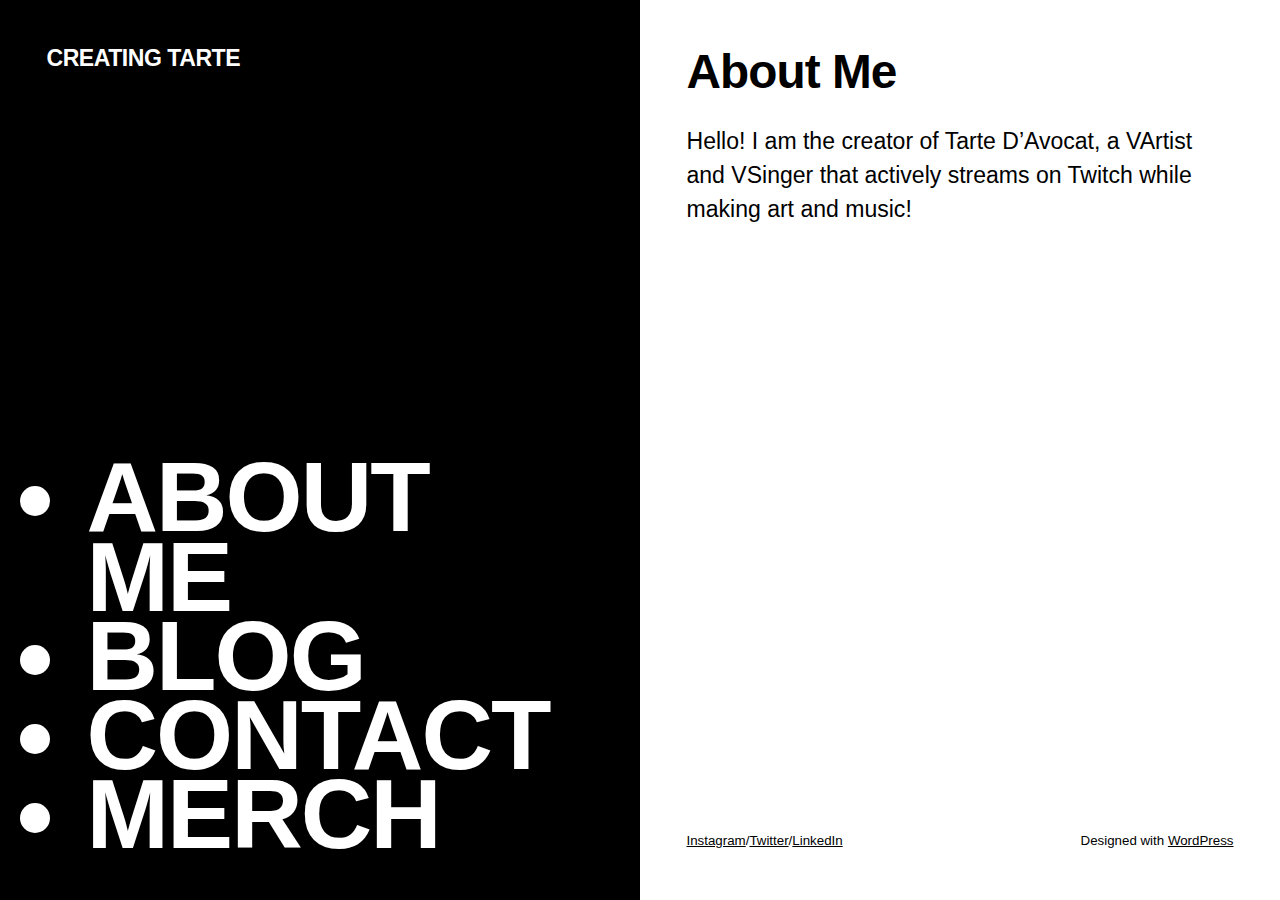
==== index.html @ 030143cc "deploy: 5aaeb8141c767bcedb945105e27dce4a7873a1f0" ====
<!DOCTYPE html><html lang="en-US"><head>
	<meta charset="UTF-8">
	<meta name="viewport" content="width=device-width, initial-scale=1">
<meta name="robots" content="max-image-preview:large">
<title>Creating Tarte – Exploring the Development Process of Vtubers</title>
<link rel="dns-prefetch" href="//localhost">
<link rel="alternate" type="application/rss+xml" title="Creating Tarte » Feed" href="/assignment4/feed/">
<link rel="alternate" type="application/rss+xml" title="Creating Tarte » Comments Feed" href="/assignment4/comments/feed/">
<!-- Global site tag (gtag.js) - Google Analytics -->
<script async="" src="https://www.googletagmanager.com/gtag/js?id=G-QCZ3JDFET7"></script>
<script>
var tinyGtagJsOptions = {"ga4":"G-QCZ3JDFET7"};
window.dataLayer || (dataLayer = []);
function gtag(){dataLayer.push(arguments);}
gtag('js', new Date());
gtag('config', "G-QCZ3JDFET7");
</script>
<script>
window._wpemojiSettings = {"baseUrl":"https:\/\/s.w.org\/images\/core\/emoji\/14.0.0\/72x72\/","ext":".png","svgUrl":"https:\/\/s.w.org\/images\/core\/emoji\/14.0.0\/svg\/","svgExt":".svg","source":{"concatemoji":"/assignment4/wp-includes\/js\/wp-emoji-release.min.js?ver=6.4.3"}};
/*! This file is auto-generated */
!function(i,n){var o,s,e;function c(e){try{var t={supportTests:e,timestamp:(new Date).valueOf()};sessionStorage.setItem(o,JSON.stringify(t))}catch(e){}}function p(e,t,n){e.clearRect(0,0,e.canvas.width,e.canvas.height),e.fillText(t,0,0);var t=new Uint32Array(e.getImageData(0,0,e.canvas.width,e.canvas.height).data),r=(e.clearRect(0,0,e.canvas.width,e.canvas.height),e.fillText(n,0,0),new Uint32Array(e.getImageData(0,0,e.canvas.width,e.canvas.height).data));return t.every(function(e,t){return e===r[t]})}function u(e,t,n){switch(t){case"flag":return n(e,"\ud83c\udff3\ufe0f\u200d\u26a7\ufe0f","\ud83c\udff3\ufe0f\u200b\u26a7\ufe0f")?!1:!n(e,"\ud83c\uddfa\ud83c\uddf3","\ud83c\uddfa\u200b\ud83c\uddf3")&&!n(e,"\ud83c\udff4\udb40\udc67\udb40\udc62\udb40\udc65\udb40\udc6e\udb40\udc67\udb40\udc7f","\ud83c\udff4\u200b\udb40\udc67\u200b\udb40\udc62\u200b\udb40\udc65\u200b\udb40\udc6e\u200b\udb40\udc67\u200b\udb40\udc7f");case"emoji":return!n(e,"\ud83e\udef1\ud83c\udffb\u200d\ud83e\udef2\ud83c\udfff","\ud83e\udef1\ud83c\udffb\u200b\ud83e\udef2\ud83c\udfff")}return!1}function f(e,t,n){var r="undefined"!=typeof WorkerGlobalScope&&self instanceof WorkerGlobalScope?new OffscreenCanvas(300,150):i.createElement("canvas"),a=r.getContext("2d",{willReadFrequently:!0}),o=(a.textBaseline="top",a.font="600 32px Arial",{});return e.forEach(function(e){o[e]=t(a,e,n)}),o}function t(e){var t=i.createElement("script");t.src=e,t.defer=!0,i.head.appendChild(t)}"undefined"!=typeof Promise&&(o="wpEmojiSettingsSupports",s=["flag","emoji"],n.supports={everything:!0,everythingExceptFlag:!0},e=new Promise(function(e){i.addEventListener("DOMContentLoaded",e,{once:!0})}),new Promise(function(t){var n=function(){try{var e=JSON.parse(sessionStorage.getItem(o));if("object"==typeof e&&"number"==typeof e.timestamp&&(new Date).valueOf()<e.timestamp+604800&&"object"==typeof e.supportTests)return e.supportTests}catch(e){}return null}();if(!n){if("undefined"!=typeof Worker&&"undefined"!=typeof OffscreenCanvas&&"undefined"!=typeof URL&&URL.createObjectURL&&"undefined"!=typeof Blob)try{var e="postMessage("+f.toString()+"("+[JSON.stringify(s),u.toString(),p.toString()].join(",")+"));",r=new Blob([e],{type:"text/javascript"}),a=new Worker(URL.createObjectURL(r),{name:"wpTestEmojiSupports"});return void(a.onmessage=function(e){c(n=e.data),a.terminate(),t(n)})}catch(e){}c(n=f(s,u,p))}t(n)}).then(function(e){for(var t in e)n.supports[t]=e[t],n.supports.everything=n.supports.everything&&n.supports[t],"flag"!==t&&(n.supports.everythingExceptFlag=n.supports.everythingExceptFlag&&n.supports[t]);n.supports.everythingExceptFlag=n.supports.everythingExceptFlag&&!n.supports.flag,n.DOMReady=!1,n.readyCallback=function(){n.DOMReady=!0}}).then(function(){return e}).then(function(){var e;n.supports.everything||(n.readyCallback(),(e=n.source||{}).concatemoji?t(e.concatemoji):e.wpemoji&&e.twemoji&&(t(e.twemoji),t(e.wpemoji)))}))}((window,document),window._wpemojiSettings);
</script>
<style id="wp-block-site-title-inline-css">
.wp-block-site-title a{color:inherit}
.wp-block-site-title{color: var(--wp--preset--color--base);font-size: var(--wp--preset--font-size--medium);font-weight: 700;text-transform: uppercase;}
.wp-block-site-title a:where(:not(.wp-element-button)){color: var(--wp--preset--color--base);text-decoration: none;}
.wp-block-site-title a:where(:not(.wp-element-button)):hover{text-decoration: none;}
</style>
<style id="wp-block-page-list-inline-css">
.wp-block-navigation .wp-block-page-list{align-items:var(--navigation-layout-align,initial);background-color:inherit;display:flex;flex-direction:var(--navigation-layout-direction,initial);flex-wrap:var(--navigation-layout-wrap,wrap);justify-content:var(--navigation-layout-justify,initial)}.wp-block-navigation .wp-block-navigation-item{background-color:inherit}
.wp-block-page-list a:where(:not(.wp-element-button)){text-decoration: none;}
.wp-block-page-list a:where(:not(.wp-element-button)):hover{text-decoration: underline;}
</style>
<link rel="stylesheet" id="wp-block-navigation-css" href="/assignment4/wp-includes/blocks/navigation/style.min.css?ver=6.4.3" media="all">
<style id="wp-block-navigation-inline-css">
.wp-block-navigation{color: var(--wp--preset--color--base);font-size: var(--wp--preset--font-size--huge);font-weight: 700;letter-spacing: -0.02em;line-height: 0.8;text-decoration: none;text-transform: uppercase;}.wp-block-navigation-is-layout-flow > :first-child:first-child{margin-block-start: 0;}.wp-block-navigation-is-layout-flow > :last-child:last-child{margin-block-end: 0;}.wp-block-navigation-is-layout-flow > *{margin-block-start: 0px;margin-block-end: 0;}.wp-block-navigation-is-layout-constrained > :first-child:first-child{margin-block-start: 0;}.wp-block-navigation-is-layout-constrained > :last-child:last-child{margin-block-end: 0;}.wp-block-navigation-is-layout-constrained > *{margin-block-start: 0px;margin-block-end: 0;}.wp-block-navigation-is-layout-flex{gap: 0px;}.wp-block-navigation-is-layout-grid{gap: 0px;}
.wp-block-navigation a:where(:not(.wp-element-button)){color: var(--wp--preset--color--base);text-decoration: none;}
.wp-block-navigation a:where(:not(.wp-element-button)):hover{color: var(--wp--preset--color--base);}
</style>
<style id="wp-block-group-inline-css">
.wp-block-group{box-sizing:border-box}
</style>
<style id="wp-block-post-featured-image-inline-css">
.wp-block-post-featured-image{margin-left:0;margin-right:0}.wp-block-post-featured-image a{display:block;height:100%}.wp-block-post-featured-image img{box-sizing:border-box;height:auto;max-width:100%;vertical-align:bottom;width:100%}.wp-block-post-featured-image.alignfull img,.wp-block-post-featured-image.alignwide img{width:100%}.wp-block-post-featured-image .wp-block-post-featured-image__overlay.has-background-dim{background-color:#000;inset:0;position:absolute}.wp-block-post-featured-image{position:relative}.wp-block-post-featured-image .wp-block-post-featured-image__overlay.has-background-gradient{background-color:transparent}.wp-block-post-featured-image .wp-block-post-featured-image__overlay.has-background-dim-0{opacity:0}.wp-block-post-featured-image .wp-block-post-featured-image__overlay.has-background-dim-10{opacity:.1}.wp-block-post-featured-image .wp-block-post-featured-image__overlay.has-background-dim-20{opacity:.2}.wp-block-post-featured-image .wp-block-post-featured-image__overlay.has-background-dim-30{opacity:.3}.wp-block-post-featured-image .wp-block-post-featured-image__overlay.has-background-dim-40{opacity:.4}.wp-block-post-featured-image .wp-block-post-featured-image__overlay.has-background-dim-50{opacity:.5}.wp-block-post-featured-image .wp-block-post-featured-image__overlay.has-background-dim-60{opacity:.6}.wp-block-post-featured-image .wp-block-post-featured-image__overlay.has-background-dim-70{opacity:.7}.wp-block-post-featured-image .wp-block-post-featured-image__overlay.has-background-dim-80{opacity:.8}.wp-block-post-featured-image .wp-block-post-featured-image__overlay.has-background-dim-90{opacity:.9}.wp-block-post-featured-image .wp-block-post-featured-image__overlay.has-background-dim-100{opacity:1}.wp-block-post-featured-image:where(.alignleft,.alignright){width:100%}
</style>
<style id="wp-block-post-title-inline-css">
.wp-block-post-title{box-sizing:border-box;word-break:break-word}.wp-block-post-title a{display:inline-block}
.wp-block-post-title{color: var(--wp--preset--color--contrast);font-size: var(--wp--preset--font-size--x-large);font-style: normal;font-weight: 700;}
.wp-block-post-title a:where(:not(.wp-element-button)){color: var(--wp--preset--color--contrast);text-decoration: none;}
.wp-block-post-title a:where(:not(.wp-element-button)):hover{text-decoration: underline;}
</style>
<style id="wp-block-paragraph-inline-css">
.is-small-text{font-size:.875em}.is-regular-text{font-size:1em}.is-large-text{font-size:2.25em}.is-larger-text{font-size:3em}.has-drop-cap:not(:focus):first-letter{float:left;font-size:8.4em;font-style:normal;font-weight:100;line-height:.68;margin:.05em .1em 0 0;text-transform:uppercase}body.rtl .has-drop-cap:not(:focus):first-letter{float:none;margin-left:.1em}p.has-drop-cap.has-background{overflow:hidden}p.has-background{padding:1.25em 2.375em}:where(p.has-text-color:not(.has-link-color)) a{color:inherit}p.has-text-align-left[style*="writing-mode:vertical-lr"],p.has-text-align-right[style*="writing-mode:vertical-rl"]{rotate:180deg}
p{line-height: calc(1em + 0.6875rem);}
</style>
<style id="wp-block-comments-inline-css">
.wp-block-post-comments{box-sizing:border-box}.wp-block-post-comments .alignleft{float:left}.wp-block-post-comments .alignright{float:right}.wp-block-post-comments .navigation:after{clear:both;content:"";display:table}.wp-block-post-comments .commentlist{clear:both;list-style:none;margin:0;padding:0}.wp-block-post-comments .commentlist .comment{min-height:2.25em;padding-left:3.25em}.wp-block-post-comments .commentlist .comment p{font-size:1em;line-height:1.8;margin:1em 0}.wp-block-post-comments .commentlist .children{list-style:none;margin:0;padding:0}.wp-block-post-comments .comment-author{line-height:1.5}.wp-block-post-comments .comment-author .avatar{border-radius:1.5em;display:block;float:left;height:2.5em;margin-right:.75em;margin-top:.5em;width:2.5em}.wp-block-post-comments .comment-author cite{font-style:normal}.wp-block-post-comments .comment-meta{font-size:.875em;line-height:1.5}.wp-block-post-comments .comment-meta b{font-weight:400}.wp-block-post-comments .comment-meta .comment-awaiting-moderation{display:block;margin-bottom:1em;margin-top:1em}.wp-block-post-comments .comment-body .commentmetadata{font-size:.875em}.wp-block-post-comments .comment-form-author label,.wp-block-post-comments .comment-form-comment label,.wp-block-post-comments .comment-form-email label,.wp-block-post-comments .comment-form-url label{display:block;margin-bottom:.25em}.wp-block-post-comments .comment-form input:not([type=submit]):not([type=checkbox]),.wp-block-post-comments .comment-form textarea{box-sizing:border-box;display:block;width:100%}.wp-block-post-comments .comment-form-cookies-consent{display:flex;gap:.25em}.wp-block-post-comments .comment-form-cookies-consent #wp-comment-cookies-consent{margin-top:.35em}.wp-block-post-comments .comment-reply-title{margin-bottom:0}.wp-block-post-comments .comment-reply-title :where(small){font-size:var(--wp--preset--font-size--medium,smaller);margin-left:.5em}.wp-block-post-comments .reply{font-size:.875em;margin-bottom:1.4em}.wp-block-post-comments input:not([type=submit]),.wp-block-post-comments textarea{border:1px solid #949494;font-family:inherit;font-size:1em}.wp-block-post-comments input:not([type=submit]):not([type=checkbox]),.wp-block-post-comments textarea{padding:calc(.667em + 2px)}:where(.wp-block-post-comments input[type=submit]){border:none}
</style>
<style id="wp-block-columns-inline-css">
.wp-block-columns{align-items:normal!important;box-sizing:border-box;display:flex;flex-wrap:wrap!important}@media (min-width:782px){.wp-block-columns{flex-wrap:nowrap!important}}.wp-block-columns.are-vertically-aligned-top{align-items:flex-start}.wp-block-columns.are-vertically-aligned-center{align-items:center}.wp-block-columns.are-vertically-aligned-bottom{align-items:flex-end}@media (max-width:781px){.wp-block-columns:not(.is-not-stacked-on-mobile)>.wp-block-column{flex-basis:100%!important}}@media (min-width:782px){.wp-block-columns:not(.is-not-stacked-on-mobile)>.wp-block-column{flex-basis:0;flex-grow:1}.wp-block-columns:not(.is-not-stacked-on-mobile)>.wp-block-column[style*=flex-basis]{flex-grow:0}}.wp-block-columns.is-not-stacked-on-mobile{flex-wrap:nowrap!important}.wp-block-columns.is-not-stacked-on-mobile>.wp-block-column{flex-basis:0;flex-grow:1}.wp-block-columns.is-not-stacked-on-mobile>.wp-block-column[style*=flex-basis]{flex-grow:0}:where(.wp-block-columns){margin-bottom:1.75em}:where(.wp-block-columns.has-background){padding:1.25em 2.375em}.wp-block-column{flex-grow:1;min-width:0;overflow-wrap:break-word;word-break:break-word}.wp-block-column.is-vertically-aligned-top{align-self:flex-start}.wp-block-column.is-vertically-aligned-center{align-self:center}.wp-block-column.is-vertically-aligned-bottom{align-self:flex-end}.wp-block-column.is-vertically-aligned-stretch{align-self:stretch}.wp-block-column.is-vertically-aligned-bottom,.wp-block-column.is-vertically-aligned-center,.wp-block-column.is-vertically-aligned-top{width:100%}
</style>
<style id="wp-emoji-styles-inline-css">

	img.wp-smiley, img.emoji {
		display: inline !important;
		border: none !important;
		box-shadow: none !important;
		height: 1em !important;
		width: 1em !important;
		margin: 0 0.07em !important;
		vertical-align: -0.1em !important;
		background: none !important;
		padding: 0 !important;
	}
</style>
<style id="wp-block-library-inline-css">
:root{--wp-admin-theme-color:#007cba;--wp-admin-theme-color--rgb:0,124,186;--wp-admin-theme-color-darker-10:#006ba1;--wp-admin-theme-color-darker-10--rgb:0,107,161;--wp-admin-theme-color-darker-20:#005a87;--wp-admin-theme-color-darker-20--rgb:0,90,135;--wp-admin-border-width-focus:2px;--wp-block-synced-color:#7a00df;--wp-block-synced-color--rgb:122,0,223}@media (min-resolution:192dpi){:root{--wp-admin-border-width-focus:1.5px}}.wp-element-button{cursor:pointer}:root{--wp--preset--font-size--normal:16px;--wp--preset--font-size--huge:42px}:root .has-very-light-gray-background-color{background-color:#eee}:root .has-very-dark-gray-background-color{background-color:#313131}:root .has-very-light-gray-color{color:#eee}:root .has-very-dark-gray-color{color:#313131}:root .has-vivid-green-cyan-to-vivid-cyan-blue-gradient-background{background:linear-gradient(135deg,#00d084,#0693e3)}:root .has-purple-crush-gradient-background{background:linear-gradient(135deg,#34e2e4,#4721fb 50%,#ab1dfe)}:root .has-hazy-dawn-gradient-background{background:linear-gradient(135deg,#faaca8,#dad0ec)}:root .has-subdued-olive-gradient-background{background:linear-gradient(135deg,#fafae1,#67a671)}:root .has-atomic-cream-gradient-background{background:linear-gradient(135deg,#fdd79a,#004a59)}:root .has-nightshade-gradient-background{background:linear-gradient(135deg,#330968,#31cdcf)}:root .has-midnight-gradient-background{background:linear-gradient(135deg,#020381,#2874fc)}.has-regular-font-size{font-size:1em}.has-larger-font-size{font-size:2.625em}.has-normal-font-size{font-size:var(--wp--preset--font-size--normal)}.has-huge-font-size{font-size:var(--wp--preset--font-size--huge)}.has-text-align-center{text-align:center}.has-text-align-left{text-align:left}.has-text-align-right{text-align:right}#end-resizable-editor-section{display:none}.aligncenter{clear:both}.items-justified-left{justify-content:flex-start}.items-justified-center{justify-content:center}.items-justified-right{justify-content:flex-end}.items-justified-space-between{justify-content:space-between}.screen-reader-text{clip:rect(1px,1px,1px,1px);word-wrap:normal!important;border:0;-webkit-clip-path:inset(50%);clip-path:inset(50%);height:1px;margin:-1px;overflow:hidden;padding:0;position:absolute;width:1px}.screen-reader-text:focus{clip:auto!important;background-color:#ddd;-webkit-clip-path:none;clip-path:none;color:#444;display:block;font-size:1em;height:auto;left:5px;line-height:normal;padding:15px 23px 14px;text-decoration:none;top:5px;width:auto;z-index:100000}html :where(.has-border-color){border-style:solid}html :where([style*=border-top-color]){border-top-style:solid}html :where([style*=border-right-color]){border-right-style:solid}html :where([style*=border-bottom-color]){border-bottom-style:solid}html :where([style*=border-left-color]){border-left-style:solid}html :where([style*=border-width]){border-style:solid}html :where([style*=border-top-width]){border-top-style:solid}html :where([style*=border-right-width]){border-right-style:solid}html :where([style*=border-bottom-width]){border-bottom-style:solid}html :where([style*=border-left-width]){border-left-style:solid}html :where(img[class*=wp-image-]){height:auto;max-width:100%}:where(figure){margin:0 0 1em}html :where(.is-position-sticky){--wp-admin--admin-bar--position-offset:var(--wp-admin--admin-bar--height,0px)}@media screen and (max-width:600px){html :where(.is-position-sticky){--wp-admin--admin-bar--position-offset:0px}}
</style>
<link rel="stylesheet" id="dashicons-css" href="/assignment4/wp-includes/css/dashicons.min.css?ver=6.4.3" media="all">
<link rel="stylesheet" id="al_product_styles-css" href="/assignment4/wp-content/plugins/ecommerce-product-catalog/css/al_product.min.css?timestamp=1711417909&amp;ver=6.4.3" media="all">
<link rel="stylesheet" id="ic_blocks-css" href="/assignment4/wp-content/plugins/ecommerce-product-catalog/includes/blocks/ic-blocks.min.css?timestamp=1711417909&amp;ver=6.4.3" media="all">
<style id="global-styles-inline-css">
body{--wp--preset--color--black: #000000;--wp--preset--color--cyan-bluish-gray: #abb8c3;--wp--preset--color--white: #ffffff;--wp--preset--color--pale-pink: #f78da7;--wp--preset--color--vivid-red: #cf2e2e;--wp--preset--color--luminous-vivid-orange: #ff6900;--wp--preset--color--luminous-vivid-amber: #fcb900;--wp--preset--color--light-green-cyan: #7bdcb5;--wp--preset--color--vivid-green-cyan: #00d084;--wp--preset--color--pale-cyan-blue: #8ed1fc;--wp--preset--color--vivid-cyan-blue: #0693e3;--wp--preset--color--vivid-purple: #9b51e0;--wp--preset--color--base: #ffffff;--wp--preset--color--contrast: #000000;--wp--preset--color--primary: #dd00ad;--wp--preset--gradient--vivid-cyan-blue-to-vivid-purple: linear-gradient(135deg,rgba(6,147,227,1) 0%,rgb(155,81,224) 100%);--wp--preset--gradient--light-green-cyan-to-vivid-green-cyan: linear-gradient(135deg,rgb(122,220,180) 0%,rgb(0,208,130) 100%);--wp--preset--gradient--luminous-vivid-amber-to-luminous-vivid-orange: linear-gradient(135deg,rgba(252,185,0,1) 0%,rgba(255,105,0,1) 100%);--wp--preset--gradient--luminous-vivid-orange-to-vivid-red: linear-gradient(135deg,rgba(255,105,0,1) 0%,rgb(207,46,46) 100%);--wp--preset--gradient--very-light-gray-to-cyan-bluish-gray: linear-gradient(135deg,rgb(238,238,238) 0%,rgb(169,184,195) 100%);--wp--preset--gradient--cool-to-warm-spectrum: linear-gradient(135deg,rgb(74,234,220) 0%,rgb(151,120,209) 20%,rgb(207,42,186) 40%,rgb(238,44,130) 60%,rgb(251,105,98) 80%,rgb(254,248,76) 100%);--wp--preset--gradient--blush-light-purple: linear-gradient(135deg,rgb(255,206,236) 0%,rgb(152,150,240) 100%);--wp--preset--gradient--blush-bordeaux: linear-gradient(135deg,rgb(254,205,165) 0%,rgb(254,45,45) 50%,rgb(107,0,62) 100%);--wp--preset--gradient--luminous-dusk: linear-gradient(135deg,rgb(255,203,112) 0%,rgb(199,81,192) 50%,rgb(65,88,208) 100%);--wp--preset--gradient--pale-ocean: linear-gradient(135deg,rgb(255,245,203) 0%,rgb(182,227,212) 50%,rgb(51,167,181) 100%);--wp--preset--gradient--electric-grass: linear-gradient(135deg,rgb(202,248,128) 0%,rgb(113,206,126) 100%);--wp--preset--gradient--midnight: linear-gradient(135deg,rgb(2,3,129) 0%,rgb(40,116,252) 100%);--wp--preset--font-size--small: clamp(0.833rem, 0.833rem + ((1vw - 0.2rem) * 0.304), 1rem);--wp--preset--font-size--medium: clamp(1rem, 1rem + ((1vw - 0.2rem) * 0.8), 1.44rem);--wp--preset--font-size--large: clamp(1.44rem, 1.44rem + ((1vw - 0.2rem) * 1.153), 2.074rem);--wp--preset--font-size--x-large: clamp(2.074rem, 2.074rem + ((1vw - 0.2rem) * 1.658), 2.986rem);--wp--preset--font-size--x-small: 0.833rem;--wp--preset--font-size--xx-large: clamp(2.986rem, 2.986rem + ((1vw - 0.2rem) * 2.389), 4.3rem);--wp--preset--font-size--huge: clamp(3.583rem, 3.583rem + ((1vw - 0.2rem) * 4.744), 6.192rem);--wp--preset--font-family--system-font: -apple-system, BlinkMacSystemFont, 'Segoe UI', Roboto, Oxygen-Sans, Ubuntu, Cantarell, 'Helvetica Neue', sans-serif;--wp--preset--spacing--20: 0.44rem;--wp--preset--spacing--30: 0.5rem;--wp--preset--spacing--40: clamp(1rem, 1.415vw, 1.5rem);--wp--preset--spacing--50: clamp(1.6875rem, 1.958vw, 2.125rem);--wp--preset--spacing--60: clamp(1.90625rem, 2.876vw, 3.25rem);--wp--preset--spacing--70: clamp(2.125rem, 3.633vw, 4.25rem);--wp--preset--spacing--80: clamp(3.25rem, 5.449vw, 6.375rem);--wp--preset--shadow--natural: 6px 6px 9px rgba(0, 0, 0, 0.2);--wp--preset--shadow--deep: 12px 12px 50px rgba(0, 0, 0, 0.4);--wp--preset--shadow--sharp: 6px 6px 0px rgba(0, 0, 0, 0.2);--wp--preset--shadow--outlined: 6px 6px 0px -3px rgba(255, 255, 255, 1), 6px 6px rgba(0, 0, 0, 1);--wp--preset--shadow--crisp: 6px 6px 0px rgba(0, 0, 0, 1);}body { margin: 0;--wp--style--global--content-size: 800px;--wp--style--global--wide-size: 1200px; }.wp-site-blocks { padding-top: var(--wp--style--root--padding-top); padding-bottom: var(--wp--style--root--padding-bottom); }.has-global-padding { padding-right: var(--wp--style--root--padding-right); padding-left: var(--wp--style--root--padding-left); }.has-global-padding :where(.has-global-padding:not(.wp-block-block)) { padding-right: 0; padding-left: 0; }.has-global-padding > .alignfull { margin-right: calc(var(--wp--style--root--padding-right) * -1); margin-left: calc(var(--wp--style--root--padding-left) * -1); }.has-global-padding :where(.has-global-padding:not(.wp-block-block)) > .alignfull { margin-right: 0; margin-left: 0; }.has-global-padding > .alignfull:where(:not(.has-global-padding):not(.is-layout-flex):not(.is-layout-grid)) > :where([class*="wp-block-"]:not(.alignfull):not([class*="__"]),p,h1,h2,h3,h4,h5,h6,ul,ol) { padding-right: var(--wp--style--root--padding-right); padding-left: var(--wp--style--root--padding-left); }.has-global-padding :where(.has-global-padding) > .alignfull:where(:not(.has-global-padding)) > :where([class*="wp-block-"]:not(.alignfull):not([class*="__"]),p,h1,h2,h3,h4,h5,h6,ul,ol) { padding-right: 0; padding-left: 0; }.wp-site-blocks > .alignleft { float: left; margin-right: 2em; }.wp-site-blocks > .alignright { float: right; margin-left: 2em; }.wp-site-blocks > .aligncenter { justify-content: center; margin-left: auto; margin-right: auto; }:where(.wp-site-blocks) > * { margin-block-start: var(--wp--preset--spacing--50); margin-block-end: 0; }:where(.wp-site-blocks) > :first-child:first-child { margin-block-start: 0; }:where(.wp-site-blocks) > :last-child:last-child { margin-block-end: 0; }body { --wp--style--block-gap: var(--wp--preset--spacing--50); }:where(body .is-layout-flow)  > :first-child:first-child{margin-block-start: 0;}:where(body .is-layout-flow)  > :last-child:last-child{margin-block-end: 0;}:where(body .is-layout-flow)  > *{margin-block-start: var(--wp--preset--spacing--50);margin-block-end: 0;}:where(body .is-layout-constrained)  > :first-child:first-child{margin-block-start: 0;}:where(body .is-layout-constrained)  > :last-child:last-child{margin-block-end: 0;}:where(body .is-layout-constrained)  > *{margin-block-start: var(--wp--preset--spacing--50);margin-block-end: 0;}:where(body .is-layout-flex) {gap: var(--wp--preset--spacing--50);}:where(body .is-layout-grid) {gap: var(--wp--preset--spacing--50);}body .is-layout-flow > .alignleft{float: left;margin-inline-start: 0;margin-inline-end: 2em;}body .is-layout-flow > .alignright{float: right;margin-inline-start: 2em;margin-inline-end: 0;}body .is-layout-flow > .aligncenter{margin-left: auto !important;margin-right: auto !important;}body .is-layout-constrained > .alignleft{float: left;margin-inline-start: 0;margin-inline-end: 2em;}body .is-layout-constrained > .alignright{float: right;margin-inline-start: 2em;margin-inline-end: 0;}body .is-layout-constrained > .aligncenter{margin-left: auto !important;margin-right: auto !important;}body .is-layout-constrained > :where(:not(.alignleft):not(.alignright):not(.alignfull)){max-width: var(--wp--style--global--content-size);margin-left: auto !important;margin-right: auto !important;}body .is-layout-constrained > .alignwide{max-width: var(--wp--style--global--wide-size);}body .is-layout-flex{display: flex;}body .is-layout-flex{flex-wrap: wrap;align-items: center;}body .is-layout-flex > *{margin: 0;}body .is-layout-grid{display: grid;}body .is-layout-grid > *{margin: 0;}body{background-color: var(--wp--preset--color--base);color: var(--wp--preset--color--contrast);font-family: var(--wp--preset--font-family--system-font);font-size: var(--wp--preset--font-size--medium);line-height: 1.47569;--wp--style--root--padding-top: 0;--wp--style--root--padding-right: var(--wp--preset--spacing--70);--wp--style--root--padding-bottom: 0;--wp--style--root--padding-left: var(--wp--preset--spacing--70);}a:where(:not(.wp-element-button)){color: var(--wp--preset--color--primary);text-decoration: underline;}a:where(:not(.wp-element-button)):hover{color: var(--wp--preset--color--contrast);text-decoration: none;}h1, h2, h3, h4, h5, h6{font-weight: 700;letter-spacing: -0.02em;line-height: 1.05;}h1{font-size: var(--wp--preset--font-size--xx-large);line-height: 0.988372093;}h2{font-size: var(--wp--preset--font-size--x-large);}h3{font-size: var(--wp--preset--font-size--large);line-height: 1.205400193;}h4{font-size: var(--wp--preset--font-size--medium);line-height: calc(1em + 0.6875rem);}h5{font-size: var(--wp--preset--font-size--small);line-height: 1.5;}h6{font-size: var(--wp--preset--font-size--x-small);line-height: 1.651651652;}.wp-element-button, .wp-block-button__link{background-color: var(--wp--preset--color--contrast);border-radius: 0;border-width: 0;color: var(--wp--preset--color--base);font-family: inherit;font-size: var(--wp--preset--font-size--small);font-weight: 600;line-height: 1;padding-top: 1.125rem;padding-right: 2.25rem;padding-bottom: 1.125rem;padding-left: 2.25rem;text-decoration: none;}.wp-element-button:hover, .wp-block-button__link:hover{background-color: var(--wp--preset--color--primary);color: var(--wp--preset--color--base);}.wp-element-button:focus, .wp-block-button__link:focus{background-color: var(--wp--preset--color--primary);color: var(--wp--preset--color--base);}.wp-element-button:active, .wp-block-button__link:active{background-color: var(--wp--preset--color--contrast);color: var(--wp--preset--color--base);}.wp-element-caption, .wp-block-audio figcaption, .wp-block-embed figcaption, .wp-block-gallery figcaption, .wp-block-image figcaption, .wp-block-table figcaption, .wp-block-video figcaption{color: var(--wp--preset--color--contrast);font-size: var(--wp--preset--font-size--x-small);margin-top: var(--wp--preset--spacing--30);margin-bottom: var(--wp--preset--spacing--50);}.has-black-color{color: var(--wp--preset--color--black) !important;}.has-cyan-bluish-gray-color{color: var(--wp--preset--color--cyan-bluish-gray) !important;}.has-white-color{color: var(--wp--preset--color--white) !important;}.has-pale-pink-color{color: var(--wp--preset--color--pale-pink) !important;}.has-vivid-red-color{color: var(--wp--preset--color--vivid-red) !important;}.has-luminous-vivid-orange-color{color: var(--wp--preset--color--luminous-vivid-orange) !important;}.has-luminous-vivid-amber-color{color: var(--wp--preset--color--luminous-vivid-amber) !important;}.has-light-green-cyan-color{color: var(--wp--preset--color--light-green-cyan) !important;}.has-vivid-green-cyan-color{color: var(--wp--preset--color--vivid-green-cyan) !important;}.has-pale-cyan-blue-color{color: var(--wp--preset--color--pale-cyan-blue) !important;}.has-vivid-cyan-blue-color{color: var(--wp--preset--color--vivid-cyan-blue) !important;}.has-vivid-purple-color{color: var(--wp--preset--color--vivid-purple) !important;}.has-base-color{color: var(--wp--preset--color--base) !important;}.has-contrast-color{color: var(--wp--preset--color--contrast) !important;}.has-primary-color{color: var(--wp--preset--color--primary) !important;}.has-black-background-color{background-color: var(--wp--preset--color--black) !important;}.has-cyan-bluish-gray-background-color{background-color: var(--wp--preset--color--cyan-bluish-gray) !important;}.has-white-background-color{background-color: var(--wp--preset--color--white) !important;}.has-pale-pink-background-color{background-color: var(--wp--preset--color--pale-pink) !important;}.has-vivid-red-background-color{background-color: var(--wp--preset--color--vivid-red) !important;}.has-luminous-vivid-orange-background-color{background-color: var(--wp--preset--color--luminous-vivid-orange) !important;}.has-luminous-vivid-amber-background-color{background-color: var(--wp--preset--color--luminous-vivid-amber) !important;}.has-light-green-cyan-background-color{background-color: var(--wp--preset--color--light-green-cyan) !important;}.has-vivid-green-cyan-background-color{background-color: var(--wp--preset--color--vivid-green-cyan) !important;}.has-pale-cyan-blue-background-color{background-color: var(--wp--preset--color--pale-cyan-blue) !important;}.has-vivid-cyan-blue-background-color{background-color: var(--wp--preset--color--vivid-cyan-blue) !important;}.has-vivid-purple-background-color{background-color: var(--wp--preset--color--vivid-purple) !important;}.has-base-background-color{background-color: var(--wp--preset--color--base) !important;}.has-contrast-background-color{background-color: var(--wp--preset--color--contrast) !important;}.has-primary-background-color{background-color: var(--wp--preset--color--primary) !important;}.has-black-border-color{border-color: var(--wp--preset--color--black) !important;}.has-cyan-bluish-gray-border-color{border-color: var(--wp--preset--color--cyan-bluish-gray) !important;}.has-white-border-color{border-color: var(--wp--preset--color--white) !important;}.has-pale-pink-border-color{border-color: var(--wp--preset--color--pale-pink) !important;}.has-vivid-red-border-color{border-color: var(--wp--preset--color--vivid-red) !important;}.has-luminous-vivid-orange-border-color{border-color: var(--wp--preset--color--luminous-vivid-orange) !important;}.has-luminous-vivid-amber-border-color{border-color: var(--wp--preset--color--luminous-vivid-amber) !important;}.has-light-green-cyan-border-color{border-color: var(--wp--preset--color--light-green-cyan) !important;}.has-vivid-green-cyan-border-color{border-color: var(--wp--preset--color--vivid-green-cyan) !important;}.has-pale-cyan-blue-border-color{border-color: var(--wp--preset--color--pale-cyan-blue) !important;}.has-vivid-cyan-blue-border-color{border-color: var(--wp--preset--color--vivid-cyan-blue) !important;}.has-vivid-purple-border-color{border-color: var(--wp--preset--color--vivid-purple) !important;}.has-base-border-color{border-color: var(--wp--preset--color--base) !important;}.has-contrast-border-color{border-color: var(--wp--preset--color--contrast) !important;}.has-primary-border-color{border-color: var(--wp--preset--color--primary) !important;}.has-vivid-cyan-blue-to-vivid-purple-gradient-background{background: var(--wp--preset--gradient--vivid-cyan-blue-to-vivid-purple) !important;}.has-light-green-cyan-to-vivid-green-cyan-gradient-background{background: var(--wp--preset--gradient--light-green-cyan-to-vivid-green-cyan) !important;}.has-luminous-vivid-amber-to-luminous-vivid-orange-gradient-background{background: var(--wp--preset--gradient--luminous-vivid-amber-to-luminous-vivid-orange) !important;}.has-luminous-vivid-orange-to-vivid-red-gradient-background{background: var(--wp--preset--gradient--luminous-vivid-orange-to-vivid-red) !important;}.has-very-light-gray-to-cyan-bluish-gray-gradient-background{background: var(--wp--preset--gradient--very-light-gray-to-cyan-bluish-gray) !important;}.has-cool-to-warm-spectrum-gradient-background{background: var(--wp--preset--gradient--cool-to-warm-spectrum) !important;}.has-blush-light-purple-gradient-background{background: var(--wp--preset--gradient--blush-light-purple) !important;}.has-blush-bordeaux-gradient-background{background: var(--wp--preset--gradient--blush-bordeaux) !important;}.has-luminous-dusk-gradient-background{background: var(--wp--preset--gradient--luminous-dusk) !important;}.has-pale-ocean-gradient-background{background: var(--wp--preset--gradient--pale-ocean) !important;}.has-electric-grass-gradient-background{background: var(--wp--preset--gradient--electric-grass) !important;}.has-midnight-gradient-background{background: var(--wp--preset--gradient--midnight) !important;}.has-small-font-size{font-size: var(--wp--preset--font-size--small) !important;}.has-medium-font-size{font-size: var(--wp--preset--font-size--medium) !important;}.has-large-font-size{font-size: var(--wp--preset--font-size--large) !important;}.has-x-large-font-size{font-size: var(--wp--preset--font-size--x-large) !important;}.has-x-small-font-size{font-size: var(--wp--preset--font-size--x-small) !important;}.has-xx-large-font-size{font-size: var(--wp--preset--font-size--xx-large) !important;}.has-huge-font-size{font-size: var(--wp--preset--font-size--huge) !important;}.has-system-font-font-family{font-family: var(--wp--preset--font-family--system-font) !important;}
.wp-block-pullquote.wp-block-pullquote cite {display:block;margin-top: var(--wp--preset--spacing--50)}.wp-block-image .wp-element-caption{text-align:center;}.wp-block-query-pagination.wp-block-query-pagination .wp-block-query-pagination-next, .wp-block-query-pagination .wp-block-query-pagination-previous, .wp-block-query-pagination .wp-block-query-pagination-numbers {margin-bottom:0;}
</style>
<style id="core-block-supports-inline-css">
.wp-elements-166e3b86053d5ba3469012e260bb9fe0 a{color:var(--wp--preset--color--base);}.wp-elements-166e3b86053d5ba3469012e260bb9fe0 a:hover{color:var(--wp--preset--color--primary);}.wp-container-core-navigation-layout-1.wp-container-core-navigation-layout-1{flex-direction:column;align-items:flex-start;}.wp-container-core-group-layout-1.wp-container-core-group-layout-1{flex-direction:column;align-items:stretch;justify-content:space-between;}.wp-container-2{top:calc(0px + var(--wp-admin--admin-bar--position-offset, 0px));position:sticky;z-index:10;}.wp-elements-aef0d1933cdfe74969fcbedb5d29edad a{color:var(--wp--preset--color--contrast);}.wp-container-core-group-layout-6.wp-container-core-group-layout-6{flex-wrap:nowrap;justify-content:space-between;}.wp-container-core-group-layout-8.wp-container-core-group-layout-8{flex-direction:column;align-items:stretch;justify-content:space-between;}.wp-container-core-columns-layout-1.wp-container-core-columns-layout-1{flex-wrap:nowrap;gap:0px 0px;}
</style>
<style id="wp-block-template-skip-link-inline-css">

		.skip-link.screen-reader-text {
			border: 0;
			clip: rect(1px,1px,1px,1px);
			clip-path: inset(50%);
			height: 1px;
			margin: -1px;
			overflow: hidden;
			padding: 0;
			position: absolute !important;
			width: 1px;
			word-wrap: normal !important;
		}

		.skip-link.screen-reader-text:focus {
			background-color: #eee;
			clip: auto !important;
			clip-path: none;
			color: #444;
			display: block;
			font-size: 1em;
			height: auto;
			left: 5px;
			line-height: normal;
			padding: 15px 23px 14px;
			text-decoration: none;
			top: 5px;
			width: auto;
			z-index: 100000;
		}
</style>
<link rel="stylesheet" id="parent-style-css" href="/assignment4/wp-content/themes/jinjang/style.css?ver=6.4.3" media="all">
<link rel="stylesheet" id="child-style-css" href="/assignment4/wp-content/themes/website-theme/style.css?ver=6.4.3" media="all">
<link rel="stylesheet" id="jinjang-style-css" href="/assignment4/wp-content/themes/website-theme/style.css?ver=6.4.3" media="all">
<script src="/assignment4/wp-content/themes/website-theme/customElements.js?ver=6.4.3" id="custom_javascript-js"></script>
<link rel="https://api.w.org/" href="/assignment4/wp-json/"><link rel="alternate" type="application/json" href="/assignment4/wp-json/wp/v2/pages/30"><link rel="EditURI" type="application/rsd+xml" title="RSD" href="/assignment4/xmlrpc.php?rsd">
<meta name="generator" content="WordPress 6.4.3">
<link rel="canonical" href="/assignment4/">
<link rel="shortlink" href="/assignment4/">
<link rel="alternate" type="application/json+oembed" href="/assignment4/wp-json/oembed/1.0/embed?url=http%3A%2F%2Flocalhost%3A8000%2F">
<link rel="alternate" type="text/xml+oembed" href="/assignment4/wp-json/oembed/1.0/embed?url=http%3A%2F%2Flocalhost%3A8000%2F&amp;format=xml">
<link rel="icon" href="/assignment4/wp-content/uploads/2024/03/Image-3-removebg-preview-150x150.png" sizes="32x32">
<link rel="icon" href="/assignment4/wp-content/uploads/2024/03/Image-3-removebg-preview-300x300.png" sizes="192x192">
<link rel="apple-touch-icon" href="/assignment4/wp-content/uploads/2024/03/Image-3-removebg-preview-300x300.png">
<meta name="msapplication-TileImage" content="/assignment4/wp-content/uploads/2024/03/Image-3-removebg-preview-300x300.png">
</head>

<body class="home page-template-default page page-id-30 wp-custom-logo wp-embed-responsive">

<div class="wp-site-blocks">
<div class="wp-block-columns is-layout-flex wp-container-core-columns-layout-1 wp-block-columns-is-layout-flex">
	
	<div class="wp-block-column has-base-color has-contrast-background-color has-text-color has-background is-layout-flow wp-block-column-is-layout-flow">
		
		<div class="wp-block-group has-global-padding is-layout-constrained wp-block-group-is-layout-constrained wp-container-2 is-position-sticky">
			<header class="wp-block-template-part">

<div class="wp-block-group has-base-color has-contrast-background-color has-text-color has-background has-link-color wp-elements-166e3b86053d5ba3469012e260bb9fe0 is-vertical is-content-justification-stretch is-layout-flex wp-container-core-group-layout-1 wp-block-group-is-layout-flex" style="min-height:100vh;padding-top:var(--wp--preset--spacing--70);padding-bottom:var(--wp--preset--spacing--70)">
	<h1 class="wp-block-site-title"><a href="/assignment4/" target="_self" rel="home" aria-current="page">Creating Tarte</a></h1>

	<nav class=" is-vertical is-fallback wp-block-navigation is-layout-flex wp-container-core-navigation-layout-1 wp-block-navigation-is-layout-flex" aria-label=""><ul class="wp-block-page-list"><li class="wp-block-pages-list__item current-menu-item wp-block-navigation-item open-on-hover-click menu-item-home"><a class="wp-block-pages-list__item__link wp-block-navigation-item__content" href="/assignment4/" aria-current="page">About Me</a></li><li class="wp-block-pages-list__item wp-block-navigation-item open-on-hover-click"><a class="wp-block-pages-list__item__link wp-block-navigation-item__content" href="/assignment4/blog/">Blog</a></li><li class="wp-block-pages-list__item wp-block-navigation-item open-on-hover-click"><a class="wp-block-pages-list__item__link wp-block-navigation-item__content" href="/assignment4/contact/">Contact</a></li><li class="wp-block-pages-list__item wp-block-navigation-item open-on-hover-click"><a class="wp-block-pages-list__item__link wp-block-navigation-item__content" href="/assignment4/products/">Merch</a></li></ul></nav>
</div>


</header>
		</div>
		
	</div>
	

	
	<div class="wp-block-column is-layout-flow wp-block-column-is-layout-flow">
		
		<div class="wp-block-group is-vertical is-content-justification-stretch is-layout-flex wp-container-core-group-layout-8 wp-block-group-is-layout-flex" style="min-height:100vh;padding-top:var(--wp--preset--spacing--70);padding-bottom:var(--wp--preset--spacing--70)">
			
			<main class="wp-block-group has-global-padding is-layout-constrained wp-block-group-is-layout-constrained">
				
				<div class="wp-block-group has-global-padding is-content-justification-center is-layout-constrained wp-block-group-is-layout-constrained">
					

					<h2 class="wp-block-post-title">About Me</h2>

					<div class="entry-content wp-block-post-content has-global-padding is-content-justification-center is-layout-constrained wp-block-post-content-is-layout-constrained">
<p>Hello! I am the creator of Tarte D’Avocat, a VArtist and VSinger that actively streams on Twitch while making art and music!</p>
</div>
				</div>
				

				<div class="wp-block-template-part">
<div class="wp-block-group has-global-padding is-content-justification-center is-layout-constrained wp-block-group-is-layout-constrained" style="margin-top:var(--wp--preset--spacing--70);margin-bottom:var(--wp--preset--spacing--70)">
	
</div>

</div>
			</main>
			

			<footer class="wp-block-template-part">
<div class="wp-block-group has-contrast-color has-text-color has-link-color wp-elements-aef0d1933cdfe74969fcbedb5d29edad has-global-padding is-layout-constrained wp-block-group-is-layout-constrained">
<div class="wp-block-group is-content-justification-space-between is-nowrap is-layout-flex wp-container-core-group-layout-6 wp-block-group-is-layout-flex">
<p class="has-x-small-font-size"><a href="#">Instagram</a>/<a href="#">Twitter</a>/<a href="#">LinkedIn</a></p>



<p class="has-x-small-font-size">Designed with <a href="https://wordpress.org" rel="nofollow">WordPress</a> <x-year></x-year></p>
</div>
</div>
</footer>
		</div>
		
	</div>
	
</div>

</div>
<script id="wp-block-template-skip-link-js-after">
	( function() {
		var skipLinkTarget = document.querySelector( 'main' ),
			sibling,
			skipLinkTargetID,
			skipLink;

		// Early exit if a skip-link target can't be located.
		if ( ! skipLinkTarget ) {
			return;
		}

		/*
		 * Get the site wrapper.
		 * The skip-link will be injected in the beginning of it.
		 */
		sibling = document.querySelector( '.wp-site-blocks' );

		// Early exit if the root element was not found.
		if ( ! sibling ) {
			return;
		}

		// Get the skip-link target's ID, and generate one if it doesn't exist.
		skipLinkTargetID = skipLinkTarget.id;
		if ( ! skipLinkTargetID ) {
			skipLinkTargetID = 'wp--skip-link--target';
			skipLinkTarget.id = skipLinkTargetID;
		}

		// Create the skip link.
		skipLink = document.createElement( 'a' );
		skipLink.classList.add( 'skip-link', 'screen-reader-text' );
		skipLink.href = '#' + skipLinkTargetID;
		skipLink.innerHTML = 'Skip to content';

		// Inject the skip link.
		sibling.parentElement.insertBefore( skipLink, sibling );
	}() );
	
</script>
    <style>
        body.ic-disabled-body:before {
            background-image: url("/wp-includes/js/thickbox/loadingAnimation.gif");
        }
    </style>
	

</body></html>
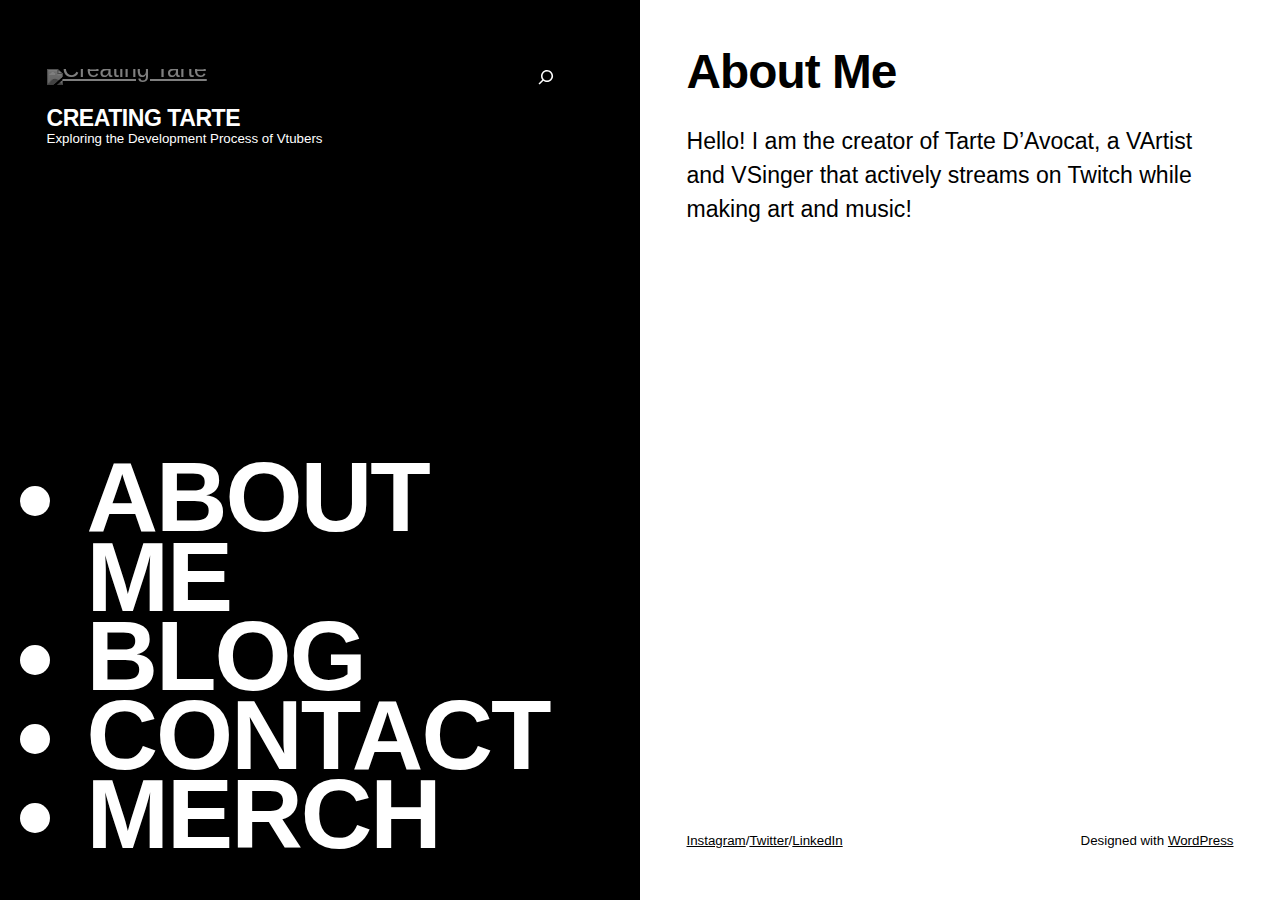
==== commit d4b4afd7: "deploy: 33536afd2e1ed9979fcf08914d20cdfbc9649564" ====
--- a/index.html
+++ b/index.html
@@ -1,13 +1,16 @@
-<!DOCTYPE html><html lang="en-US"><head>
-	<meta charset="UTF-8">
-	<meta name="viewport" content="width=device-width, initial-scale=1">
-<meta name="robots" content="max-image-preview:large">
-<title>Creating Tarte – Exploring the Development Process of Vtubers</title>
-<link rel="dns-prefetch" href="//localhost">
-<link rel="alternate" type="application/rss+xml" title="Creating Tarte » Feed" href="/assignment4/feed/">
-<link rel="alternate" type="application/rss+xml" title="Creating Tarte » Comments Feed" href="/assignment4/comments/feed/">
+     
+<!DOCTYPE html>
+<html lang="en-US">
+<head>
+	<meta charset="UTF-8" />
+	<meta name="viewport" content="width=device-width, initial-scale=1" />
+<meta name='robots' content='max-image-preview:large' />
+<title>Creating Tarte &#8211; Exploring the Development Process of Vtubers</title>
+<link rel='dns-prefetch' href='//localhost' />
+<link rel="alternate" type="application/rss+xml" title="Creating Tarte &raquo; Feed" href="/assignment4/feed/" />
+<link rel="alternate" type="application/rss+xml" title="Creating Tarte &raquo; Comments Feed" href="/assignment4/comments/feed/" />
 <!-- Global site tag (gtag.js) - Google Analytics -->
-<script async="" src="https://www.googletagmanager.com/gtag/js?id=G-QCZ3JDFET7"></script>
+<script async src="https://www.googletagmanager.com/gtag/js?id=G-QCZ3JDFET7"></script>
 <script>
 var tinyGtagJsOptions = {"ga4":"G-QCZ3JDFET7"};
 window.dataLayer || (dataLayer = []);
@@ -20,46 +23,56 @@
 /*! This file is auto-generated */
 !function(i,n){var o,s,e;function c(e){try{var t={supportTests:e,timestamp:(new Date).valueOf()};sessionStorage.setItem(o,JSON.stringify(t))}catch(e){}}function p(e,t,n){e.clearRect(0,0,e.canvas.width,e.canvas.height),e.fillText(t,0,0);var t=new Uint32Array(e.getImageData(0,0,e.canvas.width,e.canvas.height).data),r=(e.clearRect(0,0,e.canvas.width,e.canvas.height),e.fillText(n,0,0),new Uint32Array(e.getImageData(0,0,e.canvas.width,e.canvas.height).data));return t.every(function(e,t){return e===r[t]})}function u(e,t,n){switch(t){case"flag":return n(e,"\ud83c\udff3\ufe0f\u200d\u26a7\ufe0f","\ud83c\udff3\ufe0f\u200b\u26a7\ufe0f")?!1:!n(e,"\ud83c\uddfa\ud83c\uddf3","\ud83c\uddfa\u200b\ud83c\uddf3")&&!n(e,"\ud83c\udff4\udb40\udc67\udb40\udc62\udb40\udc65\udb40\udc6e\udb40\udc67\udb40\udc7f","\ud83c\udff4\u200b\udb40\udc67\u200b\udb40\udc62\u200b\udb40\udc65\u200b\udb40\udc6e\u200b\udb40\udc67\u200b\udb40\udc7f");case"emoji":return!n(e,"\ud83e\udef1\ud83c\udffb\u200d\ud83e\udef2\ud83c\udfff","\ud83e\udef1\ud83c\udffb\u200b\ud83e\udef2\ud83c\udfff")}return!1}function f(e,t,n){var r="undefined"!=typeof WorkerGlobalScope&&self instanceof WorkerGlobalScope?new OffscreenCanvas(300,150):i.createElement("canvas"),a=r.getContext("2d",{willReadFrequently:!0}),o=(a.textBaseline="top",a.font="600 32px Arial",{});return e.forEach(function(e){o[e]=t(a,e,n)}),o}function t(e){var t=i.createElement("script");t.src=e,t.defer=!0,i.head.appendChild(t)}"undefined"!=typeof Promise&&(o="wpEmojiSettingsSupports",s=["flag","emoji"],n.supports={everything:!0,everythingExceptFlag:!0},e=new Promise(function(e){i.addEventListener("DOMContentLoaded",e,{once:!0})}),new Promise(function(t){var n=function(){try{var e=JSON.parse(sessionStorage.getItem(o));if("object"==typeof e&&"number"==typeof e.timestamp&&(new Date).valueOf()<e.timestamp+604800&&"object"==typeof e.supportTests)return e.supportTests}catch(e){}return null}();if(!n){if("undefined"!=typeof Worker&&"undefined"!=typeof OffscreenCanvas&&"undefined"!=typeof URL&&URL.createObjectURL&&"undefined"!=typeof Blob)try{var e="postMessage("+f.toString()+"("+[JSON.stringify(s),u.toString(),p.toString()].join(",")+"));",r=new Blob([e],{type:"text/javascript"}),a=new Worker(URL.createObjectURL(r),{name:"wpTestEmojiSupports"});return void(a.onmessage=function(e){c(n=e.data),a.terminate(),t(n)})}catch(e){}c(n=f(s,u,p))}t(n)}).then(function(e){for(var t in e)n.supports[t]=e[t],n.supports.everything=n.supports.everything&&n.supports[t],"flag"!==t&&(n.supports.everythingExceptFlag=n.supports.everythingExceptFlag&&n.supports[t]);n.supports.everythingExceptFlag=n.supports.everythingExceptFlag&&!n.supports.flag,n.DOMReady=!1,n.readyCallback=function(){n.DOMReady=!0}}).then(function(){return e}).then(function(){var e;n.supports.everything||(n.readyCallback(),(e=n.source||{}).concatemoji?t(e.concatemoji):e.wpemoji&&e.twemoji&&(t(e.twemoji),t(e.wpemoji)))}))}((window,document),window._wpemojiSettings);
 </script>
-<style id="wp-block-site-title-inline-css">
+<style id='wp-block-site-logo-inline-css'>
+.wp-block-site-logo{box-sizing:border-box;line-height:0}.wp-block-site-logo a{display:inline-block;line-height:0}.wp-block-site-logo.is-default-size img{height:auto;width:120px}.wp-block-site-logo img{height:auto;max-width:100%}.wp-block-site-logo a,.wp-block-site-logo img{border-radius:inherit}.wp-block-site-logo.aligncenter{margin-left:auto;margin-right:auto;text-align:center}.wp-block-site-logo.is-style-rounded{border-radius:9999px}
+</style>
+<style id='wp-block-search-inline-css'>
+.wp-block-search__button{margin-left:10px;word-break:normal}.wp-block-search__button.has-icon{line-height:0}.wp-block-search__button svg{fill:currentColor;min-height:24px;min-width:24px;vertical-align:text-bottom}:where(.wp-block-search__button){border:1px solid #ccc;padding:6px 10px}.wp-block-search__inside-wrapper{display:flex;flex:auto;flex-wrap:nowrap;max-width:100%}.wp-block-search__label{width:100%}.wp-block-search__input{-webkit-appearance:initial;appearance:none;border:1px solid #949494;flex-grow:1;margin-left:0;margin-right:0;min-width:3rem;padding:8px;text-decoration:unset!important}.wp-block-search.wp-block-search__button-only .wp-block-search__button{flex-shrink:0;margin-left:0;max-width:calc(100% - 100px)}:where(.wp-block-search__button-inside .wp-block-search__inside-wrapper){border:1px solid #949494;box-sizing:border-box;padding:4px}:where(.wp-block-search__button-inside .wp-block-search__inside-wrapper) .wp-block-search__input{border:none;border-radius:0;padding:0 4px}:where(.wp-block-search__button-inside .wp-block-search__inside-wrapper) .wp-block-search__input:focus{outline:none}:where(.wp-block-search__button-inside .wp-block-search__inside-wrapper) :where(.wp-block-search__button){padding:4px 8px}.wp-block-search.aligncenter .wp-block-search__inside-wrapper{margin:auto}.wp-block-search__button-behavior-expand .wp-block-search__inside-wrapper{min-width:0!important;transition-property:width}.wp-block-search__button-behavior-expand .wp-block-search__input{flex-basis:100%;transition-duration:.3s}.wp-block-search__button-behavior-expand.wp-block-search__searchfield-hidden,.wp-block-search__button-behavior-expand.wp-block-search__searchfield-hidden .wp-block-search__inside-wrapper{overflow:hidden}.wp-block-search__button-behavior-expand.wp-block-search__searchfield-hidden .wp-block-search__input{border-left-width:0!important;border-right-width:0!important;flex-basis:0;flex-grow:0;margin:0;min-width:0!important;padding-left:0!important;padding-right:0!important;width:0!important}.wp-block[data-align=right] .wp-block-search__button-behavior-expand .wp-block-search__inside-wrapper{float:right}
+.wp-block-search{border-radius: 0px;}.wp-block-search .wp-block-search__label, .wp-block-search .wp-block-search__input, .wp-block-search .wp-block-search__button{font-size: var(--wp--preset--font-size--small);line-height: 1;}
+</style>
+<style id='wp-block-group-inline-css'>
+.wp-block-group{box-sizing:border-box}
+</style>
+<style id='wp-block-columns-inline-css'>
+.wp-block-columns{align-items:normal!important;box-sizing:border-box;display:flex;flex-wrap:wrap!important}@media (min-width:782px){.wp-block-columns{flex-wrap:nowrap!important}}.wp-block-columns.are-vertically-aligned-top{align-items:flex-start}.wp-block-columns.are-vertically-aligned-center{align-items:center}.wp-block-columns.are-vertically-aligned-bottom{align-items:flex-end}@media (max-width:781px){.wp-block-columns:not(.is-not-stacked-on-mobile)>.wp-block-column{flex-basis:100%!important}}@media (min-width:782px){.wp-block-columns:not(.is-not-stacked-on-mobile)>.wp-block-column{flex-basis:0;flex-grow:1}.wp-block-columns:not(.is-not-stacked-on-mobile)>.wp-block-column[style*=flex-basis]{flex-grow:0}}.wp-block-columns.is-not-stacked-on-mobile{flex-wrap:nowrap!important}.wp-block-columns.is-not-stacked-on-mobile>.wp-block-column{flex-basis:0;flex-grow:1}.wp-block-columns.is-not-stacked-on-mobile>.wp-block-column[style*=flex-basis]{flex-grow:0}:where(.wp-block-columns){margin-bottom:1.75em}:where(.wp-block-columns.has-background){padding:1.25em 2.375em}.wp-block-column{flex-grow:1;min-width:0;overflow-wrap:break-word;word-break:break-word}.wp-block-column.is-vertically-aligned-top{align-self:flex-start}.wp-block-column.is-vertically-aligned-center{align-self:center}.wp-block-column.is-vertically-aligned-bottom{align-self:flex-end}.wp-block-column.is-vertically-aligned-stretch{align-self:stretch}.wp-block-column.is-vertically-aligned-bottom,.wp-block-column.is-vertically-aligned-center,.wp-block-column.is-vertically-aligned-top{width:100%}
+</style>
+<style id='wp-block-site-title-inline-css'>
 .wp-block-site-title a{color:inherit}
 .wp-block-site-title{color: var(--wp--preset--color--base);font-size: var(--wp--preset--font-size--medium);font-weight: 700;text-transform: uppercase;}
 .wp-block-site-title a:where(:not(.wp-element-button)){color: var(--wp--preset--color--base);text-decoration: none;}
 .wp-block-site-title a:where(:not(.wp-element-button)):hover{text-decoration: none;}
 </style>
-<style id="wp-block-page-list-inline-css">
+<style id='wp-block-site-tagline-inline-css'>
+.wp-block-site-tagline{font-size: var(--wp--preset--font-size--small);line-height: 1.5;}
+</style>
+<style id='wp-block-page-list-inline-css'>
 .wp-block-navigation .wp-block-page-list{align-items:var(--navigation-layout-align,initial);background-color:inherit;display:flex;flex-direction:var(--navigation-layout-direction,initial);flex-wrap:var(--navigation-layout-wrap,wrap);justify-content:var(--navigation-layout-justify,initial)}.wp-block-navigation .wp-block-navigation-item{background-color:inherit}
 .wp-block-page-list a:where(:not(.wp-element-button)){text-decoration: none;}
 .wp-block-page-list a:where(:not(.wp-element-button)):hover{text-decoration: underline;}
 </style>
-<link rel="stylesheet" id="wp-block-navigation-css" href="/assignment4/wp-includes/blocks/navigation/style.min.css?ver=6.4.3" media="all">
-<style id="wp-block-navigation-inline-css">
+<link rel='stylesheet' id='wp-block-navigation-css' href='/assignment4/wp-includes/blocks/navigation/style.min.css?ver=6.4.3' media='all' />
+<style id='wp-block-navigation-inline-css'>
 .wp-block-navigation{color: var(--wp--preset--color--base);font-size: var(--wp--preset--font-size--huge);font-weight: 700;letter-spacing: -0.02em;line-height: 0.8;text-decoration: none;text-transform: uppercase;}.wp-block-navigation-is-layout-flow > :first-child:first-child{margin-block-start: 0;}.wp-block-navigation-is-layout-flow > :last-child:last-child{margin-block-end: 0;}.wp-block-navigation-is-layout-flow > *{margin-block-start: 0px;margin-block-end: 0;}.wp-block-navigation-is-layout-constrained > :first-child:first-child{margin-block-start: 0;}.wp-block-navigation-is-layout-constrained > :last-child:last-child{margin-block-end: 0;}.wp-block-navigation-is-layout-constrained > *{margin-block-start: 0px;margin-block-end: 0;}.wp-block-navigation-is-layout-flex{gap: 0px;}.wp-block-navigation-is-layout-grid{gap: 0px;}
 .wp-block-navigation a:where(:not(.wp-element-button)){color: var(--wp--preset--color--base);text-decoration: none;}
 .wp-block-navigation a:where(:not(.wp-element-button)):hover{color: var(--wp--preset--color--base);}
 </style>
-<style id="wp-block-group-inline-css">
-.wp-block-group{box-sizing:border-box}
-</style>
-<style id="wp-block-post-featured-image-inline-css">
+<style id='wp-block-post-featured-image-inline-css'>
 .wp-block-post-featured-image{margin-left:0;margin-right:0}.wp-block-post-featured-image a{display:block;height:100%}.wp-block-post-featured-image img{box-sizing:border-box;height:auto;max-width:100%;vertical-align:bottom;width:100%}.wp-block-post-featured-image.alignfull img,.wp-block-post-featured-image.alignwide img{width:100%}.wp-block-post-featured-image .wp-block-post-featured-image__overlay.has-background-dim{background-color:#000;inset:0;position:absolute}.wp-block-post-featured-image{position:relative}.wp-block-post-featured-image .wp-block-post-featured-image__overlay.has-background-gradient{background-color:transparent}.wp-block-post-featured-image .wp-block-post-featured-image__overlay.has-background-dim-0{opacity:0}.wp-block-post-featured-image .wp-block-post-featured-image__overlay.has-background-dim-10{opacity:.1}.wp-block-post-featured-image .wp-block-post-featured-image__overlay.has-background-dim-20{opacity:.2}.wp-block-post-featured-image .wp-block-post-featured-image__overlay.has-background-dim-30{opacity:.3}.wp-block-post-featured-image .wp-block-post-featured-image__overlay.has-background-dim-40{opacity:.4}.wp-block-post-featured-image .wp-block-post-featured-image__overlay.has-background-dim-50{opacity:.5}.wp-block-post-featured-image .wp-block-post-featured-image__overlay.has-background-dim-60{opacity:.6}.wp-block-post-featured-image .wp-block-post-featured-image__overlay.has-background-dim-70{opacity:.7}.wp-block-post-featured-image .wp-block-post-featured-image__overlay.has-background-dim-80{opacity:.8}.wp-block-post-featured-image .wp-block-post-featured-image__overlay.has-background-dim-90{opacity:.9}.wp-block-post-featured-image .wp-block-post-featured-image__overlay.has-background-dim-100{opacity:1}.wp-block-post-featured-image:where(.alignleft,.alignright){width:100%}
 </style>
-<style id="wp-block-post-title-inline-css">
+<style id='wp-block-post-title-inline-css'>
 .wp-block-post-title{box-sizing:border-box;word-break:break-word}.wp-block-post-title a{display:inline-block}
 .wp-block-post-title{color: var(--wp--preset--color--contrast);font-size: var(--wp--preset--font-size--x-large);font-style: normal;font-weight: 700;}
 .wp-block-post-title a:where(:not(.wp-element-button)){color: var(--wp--preset--color--contrast);text-decoration: none;}
 .wp-block-post-title a:where(:not(.wp-element-button)):hover{text-decoration: underline;}
 </style>
-<style id="wp-block-paragraph-inline-css">
+<style id='wp-block-paragraph-inline-css'>
 .is-small-text{font-size:.875em}.is-regular-text{font-size:1em}.is-large-text{font-size:2.25em}.is-larger-text{font-size:3em}.has-drop-cap:not(:focus):first-letter{float:left;font-size:8.4em;font-style:normal;font-weight:100;line-height:.68;margin:.05em .1em 0 0;text-transform:uppercase}body.rtl .has-drop-cap:not(:focus):first-letter{float:none;margin-left:.1em}p.has-drop-cap.has-background{overflow:hidden}p.has-background{padding:1.25em 2.375em}:where(p.has-text-color:not(.has-link-color)) a{color:inherit}p.has-text-align-left[style*="writing-mode:vertical-lr"],p.has-text-align-right[style*="writing-mode:vertical-rl"]{rotate:180deg}
 p{line-height: calc(1em + 0.6875rem);}
 </style>
-<style id="wp-block-comments-inline-css">
+<style id='wp-block-comments-inline-css'>
 .wp-block-post-comments{box-sizing:border-box}.wp-block-post-comments .alignleft{float:left}.wp-block-post-comments .alignright{float:right}.wp-block-post-comments .navigation:after{clear:both;content:"";display:table}.wp-block-post-comments .commentlist{clear:both;list-style:none;margin:0;padding:0}.wp-block-post-comments .commentlist .comment{min-height:2.25em;padding-left:3.25em}.wp-block-post-comments .commentlist .comment p{font-size:1em;line-height:1.8;margin:1em 0}.wp-block-post-comments .commentlist .children{list-style:none;margin:0;padding:0}.wp-block-post-comments .comment-author{line-height:1.5}.wp-block-post-comments .comment-author .avatar{border-radius:1.5em;display:block;float:left;height:2.5em;margin-right:.75em;margin-top:.5em;width:2.5em}.wp-block-post-comments .comment-author cite{font-style:normal}.wp-block-post-comments .comment-meta{font-size:.875em;line-height:1.5}.wp-block-post-comments .comment-meta b{font-weight:400}.wp-block-post-comments .comment-meta .comment-awaiting-moderation{display:block;margin-bottom:1em;margin-top:1em}.wp-block-post-comments .comment-body .commentmetadata{font-size:.875em}.wp-block-post-comments .comment-form-author label,.wp-block-post-comments .comment-form-comment label,.wp-block-post-comments .comment-form-email label,.wp-block-post-comments .comment-form-url label{display:block;margin-bottom:.25em}.wp-block-post-comments .comment-form input:not([type=submit]):not([type=checkbox]),.wp-block-post-comments .comment-form textarea{box-sizing:border-box;display:block;width:100%}.wp-block-post-comments .comment-form-cookies-consent{display:flex;gap:.25em}.wp-block-post-comments .comment-form-cookies-consent #wp-comment-cookies-consent{margin-top:.35em}.wp-block-post-comments .comment-reply-title{margin-bottom:0}.wp-block-post-comments .comment-reply-title :where(small){font-size:var(--wp--preset--font-size--medium,smaller);margin-left:.5em}.wp-block-post-comments .reply{font-size:.875em;margin-bottom:1.4em}.wp-block-post-comments input:not([type=submit]),.wp-block-post-comments textarea{border:1px solid #949494;font-family:inherit;font-size:1em}.wp-block-post-comments input:not([type=submit]):not([type=checkbox]),.wp-block-post-comments textarea{padding:calc(.667em + 2px)}:where(.wp-block-post-comments input[type=submit]){border:none}
 </style>
-<style id="wp-block-columns-inline-css">
-.wp-block-columns{align-items:normal!important;box-sizing:border-box;display:flex;flex-wrap:wrap!important}@media (min-width:782px){.wp-block-columns{flex-wrap:nowrap!important}}.wp-block-columns.are-vertically-aligned-top{align-items:flex-start}.wp-block-columns.are-vertically-aligned-center{align-items:center}.wp-block-columns.are-vertically-aligned-bottom{align-items:flex-end}@media (max-width:781px){.wp-block-columns:not(.is-not-stacked-on-mobile)>.wp-block-column{flex-basis:100%!important}}@media (min-width:782px){.wp-block-columns:not(.is-not-stacked-on-mobile)>.wp-block-column{flex-basis:0;flex-grow:1}.wp-block-columns:not(.is-not-stacked-on-mobile)>.wp-block-column[style*=flex-basis]{flex-grow:0}}.wp-block-columns.is-not-stacked-on-mobile{flex-wrap:nowrap!important}.wp-block-columns.is-not-stacked-on-mobile>.wp-block-column{flex-basis:0;flex-grow:1}.wp-block-columns.is-not-stacked-on-mobile>.wp-block-column[style*=flex-basis]{flex-grow:0}:where(.wp-block-columns){margin-bottom:1.75em}:where(.wp-block-columns.has-background){padding:1.25em 2.375em}.wp-block-column{flex-grow:1;min-width:0;overflow-wrap:break-word;word-break:break-word}.wp-block-column.is-vertically-aligned-top{align-self:flex-start}.wp-block-column.is-vertically-aligned-center{align-self:center}.wp-block-column.is-vertically-aligned-bottom{align-self:flex-end}.wp-block-column.is-vertically-aligned-stretch{align-self:stretch}.wp-block-column.is-vertically-aligned-bottom,.wp-block-column.is-vertically-aligned-center,.wp-block-column.is-vertically-aligned-top{width:100%}
-</style>
-<style id="wp-emoji-styles-inline-css">
+<style id='wp-emoji-styles-inline-css'>
 
 	img.wp-smiley, img.emoji {
 		display: inline !important;
@@ -73,20 +86,21 @@
 		padding: 0 !important;
 	}
 </style>
-<style id="wp-block-library-inline-css">
+<style id='wp-block-library-inline-css'>
 :root{--wp-admin-theme-color:#007cba;--wp-admin-theme-color--rgb:0,124,186;--wp-admin-theme-color-darker-10:#006ba1;--wp-admin-theme-color-darker-10--rgb:0,107,161;--wp-admin-theme-color-darker-20:#005a87;--wp-admin-theme-color-darker-20--rgb:0,90,135;--wp-admin-border-width-focus:2px;--wp-block-synced-color:#7a00df;--wp-block-synced-color--rgb:122,0,223}@media (min-resolution:192dpi){:root{--wp-admin-border-width-focus:1.5px}}.wp-element-button{cursor:pointer}:root{--wp--preset--font-size--normal:16px;--wp--preset--font-size--huge:42px}:root .has-very-light-gray-background-color{background-color:#eee}:root .has-very-dark-gray-background-color{background-color:#313131}:root .has-very-light-gray-color{color:#eee}:root .has-very-dark-gray-color{color:#313131}:root .has-vivid-green-cyan-to-vivid-cyan-blue-gradient-background{background:linear-gradient(135deg,#00d084,#0693e3)}:root .has-purple-crush-gradient-background{background:linear-gradient(135deg,#34e2e4,#4721fb 50%,#ab1dfe)}:root .has-hazy-dawn-gradient-background{background:linear-gradient(135deg,#faaca8,#dad0ec)}:root .has-subdued-olive-gradient-background{background:linear-gradient(135deg,#fafae1,#67a671)}:root .has-atomic-cream-gradient-background{background:linear-gradient(135deg,#fdd79a,#004a59)}:root .has-nightshade-gradient-background{background:linear-gradient(135deg,#330968,#31cdcf)}:root .has-midnight-gradient-background{background:linear-gradient(135deg,#020381,#2874fc)}.has-regular-font-size{font-size:1em}.has-larger-font-size{font-size:2.625em}.has-normal-font-size{font-size:var(--wp--preset--font-size--normal)}.has-huge-font-size{font-size:var(--wp--preset--font-size--huge)}.has-text-align-center{text-align:center}.has-text-align-left{text-align:left}.has-text-align-right{text-align:right}#end-resizable-editor-section{display:none}.aligncenter{clear:both}.items-justified-left{justify-content:flex-start}.items-justified-center{justify-content:center}.items-justified-right{justify-content:flex-end}.items-justified-space-between{justify-content:space-between}.screen-reader-text{clip:rect(1px,1px,1px,1px);word-wrap:normal!important;border:0;-webkit-clip-path:inset(50%);clip-path:inset(50%);height:1px;margin:-1px;overflow:hidden;padding:0;position:absolute;width:1px}.screen-reader-text:focus{clip:auto!important;background-color:#ddd;-webkit-clip-path:none;clip-path:none;color:#444;display:block;font-size:1em;height:auto;left:5px;line-height:normal;padding:15px 23px 14px;text-decoration:none;top:5px;width:auto;z-index:100000}html :where(.has-border-color){border-style:solid}html :where([style*=border-top-color]){border-top-style:solid}html :where([style*=border-right-color]){border-right-style:solid}html :where([style*=border-bottom-color]){border-bottom-style:solid}html :where([style*=border-left-color]){border-left-style:solid}html :where([style*=border-width]){border-style:solid}html :where([style*=border-top-width]){border-top-style:solid}html :where([style*=border-right-width]){border-right-style:solid}html :where([style*=border-bottom-width]){border-bottom-style:solid}html :where([style*=border-left-width]){border-left-style:solid}html :where(img[class*=wp-image-]){height:auto;max-width:100%}:where(figure){margin:0 0 1em}html :where(.is-position-sticky){--wp-admin--admin-bar--position-offset:var(--wp-admin--admin-bar--height,0px)}@media screen and (max-width:600px){html :where(.is-position-sticky){--wp-admin--admin-bar--position-offset:0px}}
 </style>
-<link rel="stylesheet" id="dashicons-css" href="/assignment4/wp-includes/css/dashicons.min.css?ver=6.4.3" media="all">
-<link rel="stylesheet" id="al_product_styles-css" href="/assignment4/wp-content/plugins/ecommerce-product-catalog/css/al_product.min.css?timestamp=1711417909&amp;ver=6.4.3" media="all">
-<link rel="stylesheet" id="ic_blocks-css" href="/assignment4/wp-content/plugins/ecommerce-product-catalog/includes/blocks/ic-blocks.min.css?timestamp=1711417909&amp;ver=6.4.3" media="all">
-<style id="global-styles-inline-css">
-body{--wp--preset--color--black: #000000;--wp--preset--color--cyan-bluish-gray: #abb8c3;--wp--preset--color--white: #ffffff;--wp--preset--color--pale-pink: #f78da7;--wp--preset--color--vivid-red: #cf2e2e;--wp--preset--color--luminous-vivid-orange: #ff6900;--wp--preset--color--luminous-vivid-amber: #fcb900;--wp--preset--color--light-green-cyan: #7bdcb5;--wp--preset--color--vivid-green-cyan: #00d084;--wp--preset--color--pale-cyan-blue: #8ed1fc;--wp--preset--color--vivid-cyan-blue: #0693e3;--wp--preset--color--vivid-purple: #9b51e0;--wp--preset--color--base: #ffffff;--wp--preset--color--contrast: #000000;--wp--preset--color--primary: #dd00ad;--wp--preset--gradient--vivid-cyan-blue-to-vivid-purple: linear-gradient(135deg,rgba(6,147,227,1) 0%,rgb(155,81,224) 100%);--wp--preset--gradient--light-green-cyan-to-vivid-green-cyan: linear-gradient(135deg,rgb(122,220,180) 0%,rgb(0,208,130) 100%);--wp--preset--gradient--luminous-vivid-amber-to-luminous-vivid-orange: linear-gradient(135deg,rgba(252,185,0,1) 0%,rgba(255,105,0,1) 100%);--wp--preset--gradient--luminous-vivid-orange-to-vivid-red: linear-gradient(135deg,rgba(255,105,0,1) 0%,rgb(207,46,46) 100%);--wp--preset--gradient--very-light-gray-to-cyan-bluish-gray: linear-gradient(135deg,rgb(238,238,238) 0%,rgb(169,184,195) 100%);--wp--preset--gradient--cool-to-warm-spectrum: linear-gradient(135deg,rgb(74,234,220) 0%,rgb(151,120,209) 20%,rgb(207,42,186) 40%,rgb(238,44,130) 60%,rgb(251,105,98) 80%,rgb(254,248,76) 100%);--wp--preset--gradient--blush-light-purple: linear-gradient(135deg,rgb(255,206,236) 0%,rgb(152,150,240) 100%);--wp--preset--gradient--blush-bordeaux: linear-gradient(135deg,rgb(254,205,165) 0%,rgb(254,45,45) 50%,rgb(107,0,62) 100%);--wp--preset--gradient--luminous-dusk: linear-gradient(135deg,rgb(255,203,112) 0%,rgb(199,81,192) 50%,rgb(65,88,208) 100%);--wp--preset--gradient--pale-ocean: linear-gradient(135deg,rgb(255,245,203) 0%,rgb(182,227,212) 50%,rgb(51,167,181) 100%);--wp--preset--gradient--electric-grass: linear-gradient(135deg,rgb(202,248,128) 0%,rgb(113,206,126) 100%);--wp--preset--gradient--midnight: linear-gradient(135deg,rgb(2,3,129) 0%,rgb(40,116,252) 100%);--wp--preset--font-size--small: clamp(0.833rem, 0.833rem + ((1vw - 0.2rem) * 0.304), 1rem);--wp--preset--font-size--medium: clamp(1rem, 1rem + ((1vw - 0.2rem) * 0.8), 1.44rem);--wp--preset--font-size--large: clamp(1.44rem, 1.44rem + ((1vw - 0.2rem) * 1.153), 2.074rem);--wp--preset--font-size--x-large: clamp(2.074rem, 2.074rem + ((1vw - 0.2rem) * 1.658), 2.986rem);--wp--preset--font-size--x-small: 0.833rem;--wp--preset--font-size--xx-large: clamp(2.986rem, 2.986rem + ((1vw - 0.2rem) * 2.389), 4.3rem);--wp--preset--font-size--huge: clamp(3.583rem, 3.583rem + ((1vw - 0.2rem) * 4.744), 6.192rem);--wp--preset--font-family--system-font: -apple-system, BlinkMacSystemFont, 'Segoe UI', Roboto, Oxygen-Sans, Ubuntu, Cantarell, 'Helvetica Neue', sans-serif;--wp--preset--spacing--20: 0.44rem;--wp--preset--spacing--30: 0.5rem;--wp--preset--spacing--40: clamp(1rem, 1.415vw, 1.5rem);--wp--preset--spacing--50: clamp(1.6875rem, 1.958vw, 2.125rem);--wp--preset--spacing--60: clamp(1.90625rem, 2.876vw, 3.25rem);--wp--preset--spacing--70: clamp(2.125rem, 3.633vw, 4.25rem);--wp--preset--spacing--80: clamp(3.25rem, 5.449vw, 6.375rem);--wp--preset--shadow--natural: 6px 6px 9px rgba(0, 0, 0, 0.2);--wp--preset--shadow--deep: 12px 12px 50px rgba(0, 0, 0, 0.4);--wp--preset--shadow--sharp: 6px 6px 0px rgba(0, 0, 0, 0.2);--wp--preset--shadow--outlined: 6px 6px 0px -3px rgba(255, 255, 255, 1), 6px 6px rgba(0, 0, 0, 1);--wp--preset--shadow--crisp: 6px 6px 0px rgba(0, 0, 0, 1);}body { margin: 0;--wp--style--global--content-size: 800px;--wp--style--global--wide-size: 1200px; }.wp-site-blocks { padding-top: var(--wp--style--root--padding-top); padding-bottom: var(--wp--style--root--padding-bottom); }.has-global-padding { padding-right: var(--wp--style--root--padding-right); padding-left: var(--wp--style--root--padding-left); }.has-global-padding :where(.has-global-padding:not(.wp-block-block)) { padding-right: 0; padding-left: 0; }.has-global-padding > .alignfull { margin-right: calc(var(--wp--style--root--padding-right) * -1); margin-left: calc(var(--wp--style--root--padding-left) * -1); }.has-global-padding :where(.has-global-padding:not(.wp-block-block)) > .alignfull { margin-right: 0; margin-left: 0; }.has-global-padding > .alignfull:where(:not(.has-global-padding):not(.is-layout-flex):not(.is-layout-grid)) > :where([class*="wp-block-"]:not(.alignfull):not([class*="__"]),p,h1,h2,h3,h4,h5,h6,ul,ol) { padding-right: var(--wp--style--root--padding-right); padding-left: var(--wp--style--root--padding-left); }.has-global-padding :where(.has-global-padding) > .alignfull:where(:not(.has-global-padding)) > :where([class*="wp-block-"]:not(.alignfull):not([class*="__"]),p,h1,h2,h3,h4,h5,h6,ul,ol) { padding-right: 0; padding-left: 0; }.wp-site-blocks > .alignleft { float: left; margin-right: 2em; }.wp-site-blocks > .alignright { float: right; margin-left: 2em; }.wp-site-blocks > .aligncenter { justify-content: center; margin-left: auto; margin-right: auto; }:where(.wp-site-blocks) > * { margin-block-start: var(--wp--preset--spacing--50); margin-block-end: 0; }:where(.wp-site-blocks) > :first-child:first-child { margin-block-start: 0; }:where(.wp-site-blocks) > :last-child:last-child { margin-block-end: 0; }body { --wp--style--block-gap: var(--wp--preset--spacing--50); }:where(body .is-layout-flow)  > :first-child:first-child{margin-block-start: 0;}:where(body .is-layout-flow)  > :last-child:last-child{margin-block-end: 0;}:where(body .is-layout-flow)  > *{margin-block-start: var(--wp--preset--spacing--50);margin-block-end: 0;}:where(body .is-layout-constrained)  > :first-child:first-child{margin-block-start: 0;}:where(body .is-layout-constrained)  > :last-child:last-child{margin-block-end: 0;}:where(body .is-layout-constrained)  > *{margin-block-start: var(--wp--preset--spacing--50);margin-block-end: 0;}:where(body .is-layout-flex) {gap: var(--wp--preset--spacing--50);}:where(body .is-layout-grid) {gap: var(--wp--preset--spacing--50);}body .is-layout-flow > .alignleft{float: left;margin-inline-start: 0;margin-inline-end: 2em;}body .is-layout-flow > .alignright{float: right;margin-inline-start: 2em;margin-inline-end: 0;}body .is-layout-flow > .aligncenter{margin-left: auto !important;margin-right: auto !important;}body .is-layout-constrained > .alignleft{float: left;margin-inline-start: 0;margin-inline-end: 2em;}body .is-layout-constrained > .alignright{float: right;margin-inline-start: 2em;margin-inline-end: 0;}body .is-layout-constrained > .aligncenter{margin-left: auto !important;margin-right: auto !important;}body .is-layout-constrained > :where(:not(.alignleft):not(.alignright):not(.alignfull)){max-width: var(--wp--style--global--content-size);margin-left: auto !important;margin-right: auto !important;}body .is-layout-constrained > .alignwide{max-width: var(--wp--style--global--wide-size);}body .is-layout-flex{display: flex;}body .is-layout-flex{flex-wrap: wrap;align-items: center;}body .is-layout-flex > *{margin: 0;}body .is-layout-grid{display: grid;}body .is-layout-grid > *{margin: 0;}body{background-color: var(--wp--preset--color--base);color: var(--wp--preset--color--contrast);font-family: var(--wp--preset--font-family--system-font);font-size: var(--wp--preset--font-size--medium);line-height: 1.47569;--wp--style--root--padding-top: 0;--wp--style--root--padding-right: var(--wp--preset--spacing--70);--wp--style--root--padding-bottom: 0;--wp--style--root--padding-left: var(--wp--preset--spacing--70);}a:where(:not(.wp-element-button)){color: var(--wp--preset--color--primary);text-decoration: underline;}a:where(:not(.wp-element-button)):hover{color: var(--wp--preset--color--contrast);text-decoration: none;}h1, h2, h3, h4, h5, h6{font-weight: 700;letter-spacing: -0.02em;line-height: 1.05;}h1{font-size: var(--wp--preset--font-size--xx-large);line-height: 0.988372093;}h2{font-size: var(--wp--preset--font-size--x-large);}h3{font-size: var(--wp--preset--font-size--large);line-height: 1.205400193;}h4{font-size: var(--wp--preset--font-size--medium);line-height: calc(1em + 0.6875rem);}h5{font-size: var(--wp--preset--font-size--small);line-height: 1.5;}h6{font-size: var(--wp--preset--font-size--x-small);line-height: 1.651651652;}.wp-element-button, .wp-block-button__link{background-color: var(--wp--preset--color--contrast);border-radius: 0;border-width: 0;color: var(--wp--preset--color--base);font-family: inherit;font-size: var(--wp--preset--font-size--small);font-weight: 600;line-height: 1;padding-top: 1.125rem;padding-right: 2.25rem;padding-bottom: 1.125rem;padding-left: 2.25rem;text-decoration: none;}.wp-element-button:hover, .wp-block-button__link:hover{background-color: var(--wp--preset--color--primary);color: var(--wp--preset--color--base);}.wp-element-button:focus, .wp-block-button__link:focus{background-color: var(--wp--preset--color--primary);color: var(--wp--preset--color--base);}.wp-element-button:active, .wp-block-button__link:active{background-color: var(--wp--preset--color--contrast);color: var(--wp--preset--color--base);}.wp-element-caption, .wp-block-audio figcaption, .wp-block-embed figcaption, .wp-block-gallery figcaption, .wp-block-image figcaption, .wp-block-table figcaption, .wp-block-video figcaption{color: var(--wp--preset--color--contrast);font-size: var(--wp--preset--font-size--x-small);margin-top: var(--wp--preset--spacing--30);margin-bottom: var(--wp--preset--spacing--50);}.has-black-color{color: var(--wp--preset--color--black) !important;}.has-cyan-bluish-gray-color{color: var(--wp--preset--color--cyan-bluish-gray) !important;}.has-white-color{color: var(--wp--preset--color--white) !important;}.has-pale-pink-color{color: var(--wp--preset--color--pale-pink) !important;}.has-vivid-red-color{color: var(--wp--preset--color--vivid-red) !important;}.has-luminous-vivid-orange-color{color: var(--wp--preset--color--luminous-vivid-orange) !important;}.has-luminous-vivid-amber-color{color: var(--wp--preset--color--luminous-vivid-amber) !important;}.has-light-green-cyan-color{color: var(--wp--preset--color--light-green-cyan) !important;}.has-vivid-green-cyan-color{color: var(--wp--preset--color--vivid-green-cyan) !important;}.has-pale-cyan-blue-color{color: var(--wp--preset--color--pale-cyan-blue) !important;}.has-vivid-cyan-blue-color{color: var(--wp--preset--color--vivid-cyan-blue) !important;}.has-vivid-purple-color{color: var(--wp--preset--color--vivid-purple) !important;}.has-base-color{color: var(--wp--preset--color--base) !important;}.has-contrast-color{color: var(--wp--preset--color--contrast) !important;}.has-primary-color{color: var(--wp--preset--color--primary) !important;}.has-black-background-color{background-color: var(--wp--preset--color--black) !important;}.has-cyan-bluish-gray-background-color{background-color: var(--wp--preset--color--cyan-bluish-gray) !important;}.has-white-background-color{background-color: var(--wp--preset--color--white) !important;}.has-pale-pink-background-color{background-color: var(--wp--preset--color--pale-pink) !important;}.has-vivid-red-background-color{background-color: var(--wp--preset--color--vivid-red) !important;}.has-luminous-vivid-orange-background-color{background-color: var(--wp--preset--color--luminous-vivid-orange) !important;}.has-luminous-vivid-amber-background-color{background-color: var(--wp--preset--color--luminous-vivid-amber) !important;}.has-light-green-cyan-background-color{background-color: var(--wp--preset--color--light-green-cyan) !important;}.has-vivid-green-cyan-background-color{background-color: var(--wp--preset--color--vivid-green-cyan) !important;}.has-pale-cyan-blue-background-color{background-color: var(--wp--preset--color--pale-cyan-blue) !important;}.has-vivid-cyan-blue-background-color{background-color: var(--wp--preset--color--vivid-cyan-blue) !important;}.has-vivid-purple-background-color{background-color: var(--wp--preset--color--vivid-purple) !important;}.has-base-background-color{background-color: var(--wp--preset--color--base) !important;}.has-contrast-background-color{background-color: var(--wp--preset--color--contrast) !important;}.has-primary-background-color{background-color: var(--wp--preset--color--primary) !important;}.has-black-border-color{border-color: var(--wp--preset--color--black) !important;}.has-cyan-bluish-gray-border-color{border-color: var(--wp--preset--color--cyan-bluish-gray) !important;}.has-white-border-color{border-color: var(--wp--preset--color--white) !important;}.has-pale-pink-border-color{border-color: var(--wp--preset--color--pale-pink) !important;}.has-vivid-red-border-color{border-color: var(--wp--preset--color--vivid-red) !important;}.has-luminous-vivid-orange-border-color{border-color: var(--wp--preset--color--luminous-vivid-orange) !important;}.has-luminous-vivid-amber-border-color{border-color: var(--wp--preset--color--luminous-vivid-amber) !important;}.has-light-green-cyan-border-color{border-color: var(--wp--preset--color--light-green-cyan) !important;}.has-vivid-green-cyan-border-color{border-color: var(--wp--preset--color--vivid-green-cyan) !important;}.has-pale-cyan-blue-border-color{border-color: var(--wp--preset--color--pale-cyan-blue) !important;}.has-vivid-cyan-blue-border-color{border-color: var(--wp--preset--color--vivid-cyan-blue) !important;}.has-vivid-purple-border-color{border-color: var(--wp--preset--color--vivid-purple) !important;}.has-base-border-color{border-color: var(--wp--preset--color--base) !important;}.has-contrast-border-color{border-color: var(--wp--preset--color--contrast) !important;}.has-primary-border-color{border-color: var(--wp--preset--color--primary) !important;}.has-vivid-cyan-blue-to-vivid-purple-gradient-background{background: var(--wp--preset--gradient--vivid-cyan-blue-to-vivid-purple) !important;}.has-light-green-cyan-to-vivid-green-cyan-gradient-background{background: var(--wp--preset--gradient--light-green-cyan-to-vivid-green-cyan) !important;}.has-luminous-vivid-amber-to-luminous-vivid-orange-gradient-background{background: var(--wp--preset--gradient--luminous-vivid-amber-to-luminous-vivid-orange) !important;}.has-luminous-vivid-orange-to-vivid-red-gradient-background{background: var(--wp--preset--gradient--luminous-vivid-orange-to-vivid-red) !important;}.has-very-light-gray-to-cyan-bluish-gray-gradient-background{background: var(--wp--preset--gradient--very-light-gray-to-cyan-bluish-gray) !important;}.has-cool-to-warm-spectrum-gradient-background{background: var(--wp--preset--gradient--cool-to-warm-spectrum) !important;}.has-blush-light-purple-gradient-background{background: var(--wp--preset--gradient--blush-light-purple) !important;}.has-blush-bordeaux-gradient-background{background: var(--wp--preset--gradient--blush-bordeaux) !important;}.has-luminous-dusk-gradient-background{background: var(--wp--preset--gradient--luminous-dusk) !important;}.has-pale-ocean-gradient-background{background: var(--wp--preset--gradient--pale-ocean) !important;}.has-electric-grass-gradient-background{background: var(--wp--preset--gradient--electric-grass) !important;}.has-midnight-gradient-background{background: var(--wp--preset--gradient--midnight) !important;}.has-small-font-size{font-size: var(--wp--preset--font-size--small) !important;}.has-medium-font-size{font-size: var(--wp--preset--font-size--medium) !important;}.has-large-font-size{font-size: var(--wp--preset--font-size--large) !important;}.has-x-large-font-size{font-size: var(--wp--preset--font-size--x-large) !important;}.has-x-small-font-size{font-size: var(--wp--preset--font-size--x-small) !important;}.has-xx-large-font-size{font-size: var(--wp--preset--font-size--xx-large) !important;}.has-huge-font-size{font-size: var(--wp--preset--font-size--huge) !important;}.has-system-font-font-family{font-family: var(--wp--preset--font-family--system-font) !important;}
+<link rel='stylesheet' id='dashicons-css' href='/assignment4/wp-includes/css/dashicons.min.css?ver=6.4.3' media='all' />
+<link rel='stylesheet' id='al_product_styles-css' href='/assignment4/wp-content/plugins/ecommerce-product-catalog/css/al_product.min.css?timestamp=1712017974&#038;ver=6.4.3' media='all' />
+<link rel='stylesheet' id='ic_blocks-css' href='/assignment4/wp-content/plugins/ecommerce-product-catalog/includes/blocks/ic-blocks.min.css?timestamp=1712017974&#038;ver=6.4.3' media='all' />
+<style id='global-styles-inline-css'>
+body{--wp--preset--color--black: #000000;--wp--preset--color--cyan-bluish-gray: #abb8c3;--wp--preset--color--white: #ffffff;--wp--preset--color--pale-pink: #f78da7;--wp--preset--color--vivid-red: #cf2e2e;--wp--preset--color--luminous-vivid-orange: #ff6900;--wp--preset--color--luminous-vivid-amber: #fcb900;--wp--preset--color--light-green-cyan: #7bdcb5;--wp--preset--color--vivid-green-cyan: #00d084;--wp--preset--color--pale-cyan-blue: #8ed1fc;--wp--preset--color--vivid-cyan-blue: #0693e3;--wp--preset--color--vivid-purple: #9b51e0;--wp--preset--color--base: #ffffff;--wp--preset--color--contrast: #000000;--wp--preset--color--primary: #ff8484;--wp--preset--gradient--vivid-cyan-blue-to-vivid-purple: linear-gradient(135deg,rgba(6,147,227,1) 0%,rgb(155,81,224) 100%);--wp--preset--gradient--light-green-cyan-to-vivid-green-cyan: linear-gradient(135deg,rgb(122,220,180) 0%,rgb(0,208,130) 100%);--wp--preset--gradient--luminous-vivid-amber-to-luminous-vivid-orange: linear-gradient(135deg,rgba(252,185,0,1) 0%,rgba(255,105,0,1) 100%);--wp--preset--gradient--luminous-vivid-orange-to-vivid-red: linear-gradient(135deg,rgba(255,105,0,1) 0%,rgb(207,46,46) 100%);--wp--preset--gradient--very-light-gray-to-cyan-bluish-gray: linear-gradient(135deg,rgb(238,238,238) 0%,rgb(169,184,195) 100%);--wp--preset--gradient--cool-to-warm-spectrum: linear-gradient(135deg,rgb(74,234,220) 0%,rgb(151,120,209) 20%,rgb(207,42,186) 40%,rgb(238,44,130) 60%,rgb(251,105,98) 80%,rgb(254,248,76) 100%);--wp--preset--gradient--blush-light-purple: linear-gradient(135deg,rgb(255,206,236) 0%,rgb(152,150,240) 100%);--wp--preset--gradient--blush-bordeaux: linear-gradient(135deg,rgb(254,205,165) 0%,rgb(254,45,45) 50%,rgb(107,0,62) 100%);--wp--preset--gradient--luminous-dusk: linear-gradient(135deg,rgb(255,203,112) 0%,rgb(199,81,192) 50%,rgb(65,88,208) 100%);--wp--preset--gradient--pale-ocean: linear-gradient(135deg,rgb(255,245,203) 0%,rgb(182,227,212) 50%,rgb(51,167,181) 100%);--wp--preset--gradient--electric-grass: linear-gradient(135deg,rgb(202,248,128) 0%,rgb(113,206,126) 100%);--wp--preset--gradient--midnight: linear-gradient(135deg,rgb(2,3,129) 0%,rgb(40,116,252) 100%);--wp--preset--font-size--small: clamp(0.833rem, 0.833rem + ((1vw - 0.2rem) * 0.304), 1rem);--wp--preset--font-size--medium: clamp(1rem, 1rem + ((1vw - 0.2rem) * 0.8), 1.44rem);--wp--preset--font-size--large: clamp(1.44rem, 1.44rem + ((1vw - 0.2rem) * 1.153), 2.074rem);--wp--preset--font-size--x-large: clamp(2.074rem, 2.074rem + ((1vw - 0.2rem) * 1.658), 2.986rem);--wp--preset--font-size--x-small: 0.833rem;--wp--preset--font-size--xx-large: clamp(2.986rem, 2.986rem + ((1vw - 0.2rem) * 2.389), 4.3rem);--wp--preset--font-size--huge: clamp(3.583rem, 3.583rem + ((1vw - 0.2rem) * 4.744), 6.192rem);--wp--preset--font-family--system-font: -apple-system, BlinkMacSystemFont, 'Segoe UI', Roboto, Oxygen-Sans, Ubuntu, Cantarell, 'Helvetica Neue', sans-serif;--wp--preset--spacing--20: 0.44rem;--wp--preset--spacing--30: 0.5rem;--wp--preset--spacing--40: clamp(1rem, 1.415vw, 1.5rem);--wp--preset--spacing--50: clamp(1.6875rem, 1.958vw, 2.125rem);--wp--preset--spacing--60: clamp(1.90625rem, 2.876vw, 3.25rem);--wp--preset--spacing--70: clamp(2.125rem, 3.633vw, 4.25rem);--wp--preset--spacing--80: clamp(3.25rem, 5.449vw, 6.375rem);--wp--preset--shadow--natural: 6px 6px 9px rgba(0, 0, 0, 0.2);--wp--preset--shadow--deep: 12px 12px 50px rgba(0, 0, 0, 0.4);--wp--preset--shadow--sharp: 6px 6px 0px rgba(0, 0, 0, 0.2);--wp--preset--shadow--outlined: 6px 6px 0px -3px rgba(255, 255, 255, 1), 6px 6px rgba(0, 0, 0, 1);--wp--preset--shadow--crisp: 6px 6px 0px rgba(0, 0, 0, 1);}body { margin: 0;--wp--style--global--content-size: 800px;--wp--style--global--wide-size: 1200px; }.wp-site-blocks { padding-top: var(--wp--style--root--padding-top); padding-bottom: var(--wp--style--root--padding-bottom); }.has-global-padding { padding-right: var(--wp--style--root--padding-right); padding-left: var(--wp--style--root--padding-left); }.has-global-padding :where(.has-global-padding:not(.wp-block-block)) { padding-right: 0; padding-left: 0; }.has-global-padding > .alignfull { margin-right: calc(var(--wp--style--root--padding-right) * -1); margin-left: calc(var(--wp--style--root--padding-left) * -1); }.has-global-padding :where(.has-global-padding:not(.wp-block-block)) > .alignfull { margin-right: 0; margin-left: 0; }.has-global-padding > .alignfull:where(:not(.has-global-padding):not(.is-layout-flex):not(.is-layout-grid)) > :where([class*="wp-block-"]:not(.alignfull):not([class*="__"]),p,h1,h2,h3,h4,h5,h6,ul,ol) { padding-right: var(--wp--style--root--padding-right); padding-left: var(--wp--style--root--padding-left); }.has-global-padding :where(.has-global-padding) > .alignfull:where(:not(.has-global-padding)) > :where([class*="wp-block-"]:not(.alignfull):not([class*="__"]),p,h1,h2,h3,h4,h5,h6,ul,ol) { padding-right: 0; padding-left: 0; }.wp-site-blocks > .alignleft { float: left; margin-right: 2em; }.wp-site-blocks > .alignright { float: right; margin-left: 2em; }.wp-site-blocks > .aligncenter { justify-content: center; margin-left: auto; margin-right: auto; }:where(.wp-site-blocks) > * { margin-block-start: var(--wp--preset--spacing--50); margin-block-end: 0; }:where(.wp-site-blocks) > :first-child:first-child { margin-block-start: 0; }:where(.wp-site-blocks) > :last-child:last-child { margin-block-end: 0; }body { --wp--style--block-gap: var(--wp--preset--spacing--50); }:where(body .is-layout-flow)  > :first-child:first-child{margin-block-start: 0;}:where(body .is-layout-flow)  > :last-child:last-child{margin-block-end: 0;}:where(body .is-layout-flow)  > *{margin-block-start: var(--wp--preset--spacing--50);margin-block-end: 0;}:where(body .is-layout-constrained)  > :first-child:first-child{margin-block-start: 0;}:where(body .is-layout-constrained)  > :last-child:last-child{margin-block-end: 0;}:where(body .is-layout-constrained)  > *{margin-block-start: var(--wp--preset--spacing--50);margin-block-end: 0;}:where(body .is-layout-flex) {gap: var(--wp--preset--spacing--50);}:where(body .is-layout-grid) {gap: var(--wp--preset--spacing--50);}body .is-layout-flow > .alignleft{float: left;margin-inline-start: 0;margin-inline-end: 2em;}body .is-layout-flow > .alignright{float: right;margin-inline-start: 2em;margin-inline-end: 0;}body .is-layout-flow > .aligncenter{margin-left: auto !important;margin-right: auto !important;}body .is-layout-constrained > .alignleft{float: left;margin-inline-start: 0;margin-inline-end: 2em;}body .is-layout-constrained > .alignright{float: right;margin-inline-start: 2em;margin-inline-end: 0;}body .is-layout-constrained > .aligncenter{margin-left: auto !important;margin-right: auto !important;}body .is-layout-constrained > :where(:not(.alignleft):not(.alignright):not(.alignfull)){max-width: var(--wp--style--global--content-size);margin-left: auto !important;margin-right: auto !important;}body .is-layout-constrained > .alignwide{max-width: var(--wp--style--global--wide-size);}body .is-layout-flex{display: flex;}body .is-layout-flex{flex-wrap: wrap;align-items: center;}body .is-layout-flex > *{margin: 0;}body .is-layout-grid{display: grid;}body .is-layout-grid > *{margin: 0;}body{background-color: var(--wp--preset--color--base);color: var(--wp--preset--color--contrast);font-family: var(--wp--preset--font-family--system-font);font-size: var(--wp--preset--font-size--medium);line-height: 1.47569;--wp--style--root--padding-top: 0;--wp--style--root--padding-right: var(--wp--preset--spacing--70);--wp--style--root--padding-bottom: 0;--wp--style--root--padding-left: var(--wp--preset--spacing--70);}a:where(:not(.wp-element-button)){color: var(--wp--preset--color--primary);text-decoration: underline;}a:where(:not(.wp-element-button)):hover{color: var(--wp--preset--color--contrast);text-decoration: none;}h1, h2, h3, h4, h5, h6{font-weight: 700;letter-spacing: -0.02em;line-height: 1.05;}h1{font-size: var(--wp--preset--font-size--xx-large);line-height: 0.988372093;}h2{font-size: var(--wp--preset--font-size--x-large);}h3{font-size: var(--wp--preset--font-size--large);line-height: 1.205400193;}h4{font-size: var(--wp--preset--font-size--medium);line-height: calc(1em + 0.6875rem);}h5{font-size: var(--wp--preset--font-size--small);line-height: 1.5;}h6{font-size: var(--wp--preset--font-size--x-small);line-height: 1.651651652;}.wp-element-button, .wp-block-button__link{background-color: var(--wp--preset--color--contrast);border-radius: 0;border-width: 0;color: var(--wp--preset--color--base);font-family: inherit;font-size: var(--wp--preset--font-size--small);font-weight: 600;line-height: 1;padding-top: 1.125rem;padding-right: 2.25rem;padding-bottom: 1.125rem;padding-left: 2.25rem;text-decoration: none;}.wp-element-button:hover, .wp-block-button__link:hover{background-color: var(--wp--preset--color--primary);color: var(--wp--preset--color--base);}.wp-element-button:focus, .wp-block-button__link:focus{background-color: var(--wp--preset--color--primary);color: var(--wp--preset--color--base);}.wp-element-button:active, .wp-block-button__link:active{background-color: var(--wp--preset--color--contrast);color: var(--wp--preset--color--base);}.wp-element-caption, .wp-block-audio figcaption, .wp-block-embed figcaption, .wp-block-gallery figcaption, .wp-block-image figcaption, .wp-block-table figcaption, .wp-block-video figcaption{color: var(--wp--preset--color--contrast);font-size: var(--wp--preset--font-size--x-small);margin-top: var(--wp--preset--spacing--30);margin-bottom: var(--wp--preset--spacing--50);}.has-black-color{color: var(--wp--preset--color--black) !important;}.has-cyan-bluish-gray-color{color: var(--wp--preset--color--cyan-bluish-gray) !important;}.has-white-color{color: var(--wp--preset--color--white) !important;}.has-pale-pink-color{color: var(--wp--preset--color--pale-pink) !important;}.has-vivid-red-color{color: var(--wp--preset--color--vivid-red) !important;}.has-luminous-vivid-orange-color{color: var(--wp--preset--color--luminous-vivid-orange) !important;}.has-luminous-vivid-amber-color{color: var(--wp--preset--color--luminous-vivid-amber) !important;}.has-light-green-cyan-color{color: var(--wp--preset--color--light-green-cyan) !important;}.has-vivid-green-cyan-color{color: var(--wp--preset--color--vivid-green-cyan) !important;}.has-pale-cyan-blue-color{color: var(--wp--preset--color--pale-cyan-blue) !important;}.has-vivid-cyan-blue-color{color: var(--wp--preset--color--vivid-cyan-blue) !important;}.has-vivid-purple-color{color: var(--wp--preset--color--vivid-purple) !important;}.has-base-color{color: var(--wp--preset--color--base) !important;}.has-contrast-color{color: var(--wp--preset--color--contrast) !important;}.has-primary-color{color: var(--wp--preset--color--primary) !important;}.has-black-background-color{background-color: var(--wp--preset--color--black) !important;}.has-cyan-bluish-gray-background-color{background-color: var(--wp--preset--color--cyan-bluish-gray) !important;}.has-white-background-color{background-color: var(--wp--preset--color--white) !important;}.has-pale-pink-background-color{background-color: var(--wp--preset--color--pale-pink) !important;}.has-vivid-red-background-color{background-color: var(--wp--preset--color--vivid-red) !important;}.has-luminous-vivid-orange-background-color{background-color: var(--wp--preset--color--luminous-vivid-orange) !important;}.has-luminous-vivid-amber-background-color{background-color: var(--wp--preset--color--luminous-vivid-amber) !important;}.has-light-green-cyan-background-color{background-color: var(--wp--preset--color--light-green-cyan) !important;}.has-vivid-green-cyan-background-color{background-color: var(--wp--preset--color--vivid-green-cyan) !important;}.has-pale-cyan-blue-background-color{background-color: var(--wp--preset--color--pale-cyan-blue) !important;}.has-vivid-cyan-blue-background-color{background-color: var(--wp--preset--color--vivid-cyan-blue) !important;}.has-vivid-purple-background-color{background-color: var(--wp--preset--color--vivid-purple) !important;}.has-base-background-color{background-color: var(--wp--preset--color--base) !important;}.has-contrast-background-color{background-color: var(--wp--preset--color--contrast) !important;}.has-primary-background-color{background-color: var(--wp--preset--color--primary) !important;}.has-black-border-color{border-color: var(--wp--preset--color--black) !important;}.has-cyan-bluish-gray-border-color{border-color: var(--wp--preset--color--cyan-bluish-gray) !important;}.has-white-border-color{border-color: var(--wp--preset--color--white) !important;}.has-pale-pink-border-color{border-color: var(--wp--preset--color--pale-pink) !important;}.has-vivid-red-border-color{border-color: var(--wp--preset--color--vivid-red) !important;}.has-luminous-vivid-orange-border-color{border-color: var(--wp--preset--color--luminous-vivid-orange) !important;}.has-luminous-vivid-amber-border-color{border-color: var(--wp--preset--color--luminous-vivid-amber) !important;}.has-light-green-cyan-border-color{border-color: var(--wp--preset--color--light-green-cyan) !important;}.has-vivid-green-cyan-border-color{border-color: var(--wp--preset--color--vivid-green-cyan) !important;}.has-pale-cyan-blue-border-color{border-color: var(--wp--preset--color--pale-cyan-blue) !important;}.has-vivid-cyan-blue-border-color{border-color: var(--wp--preset--color--vivid-cyan-blue) !important;}.has-vivid-purple-border-color{border-color: var(--wp--preset--color--vivid-purple) !important;}.has-base-border-color{border-color: var(--wp--preset--color--base) !important;}.has-contrast-border-color{border-color: var(--wp--preset--color--contrast) !important;}.has-primary-border-color{border-color: var(--wp--preset--color--primary) !important;}.has-vivid-cyan-blue-to-vivid-purple-gradient-background{background: var(--wp--preset--gradient--vivid-cyan-blue-to-vivid-purple) !important;}.has-light-green-cyan-to-vivid-green-cyan-gradient-background{background: var(--wp--preset--gradient--light-green-cyan-to-vivid-green-cyan) !important;}.has-luminous-vivid-amber-to-luminous-vivid-orange-gradient-background{background: var(--wp--preset--gradient--luminous-vivid-amber-to-luminous-vivid-orange) !important;}.has-luminous-vivid-orange-to-vivid-red-gradient-background{background: var(--wp--preset--gradient--luminous-vivid-orange-to-vivid-red) !important;}.has-very-light-gray-to-cyan-bluish-gray-gradient-background{background: var(--wp--preset--gradient--very-light-gray-to-cyan-bluish-gray) !important;}.has-cool-to-warm-spectrum-gradient-background{background: var(--wp--preset--gradient--cool-to-warm-spectrum) !important;}.has-blush-light-purple-gradient-background{background: var(--wp--preset--gradient--blush-light-purple) !important;}.has-blush-bordeaux-gradient-background{background: var(--wp--preset--gradient--blush-bordeaux) !important;}.has-luminous-dusk-gradient-background{background: var(--wp--preset--gradient--luminous-dusk) !important;}.has-pale-ocean-gradient-background{background: var(--wp--preset--gradient--pale-ocean) !important;}.has-electric-grass-gradient-background{background: var(--wp--preset--gradient--electric-grass) !important;}.has-midnight-gradient-background{background: var(--wp--preset--gradient--midnight) !important;}.has-small-font-size{font-size: var(--wp--preset--font-size--small) !important;}.has-medium-font-size{font-size: var(--wp--preset--font-size--medium) !important;}.has-large-font-size{font-size: var(--wp--preset--font-size--large) !important;}.has-x-large-font-size{font-size: var(--wp--preset--font-size--x-large) !important;}.has-x-small-font-size{font-size: var(--wp--preset--font-size--x-small) !important;}.has-xx-large-font-size{font-size: var(--wp--preset--font-size--xx-large) !important;}.has-huge-font-size{font-size: var(--wp--preset--font-size--huge) !important;}.has-system-font-font-family{font-family: var(--wp--preset--font-family--system-font) !important;}
 .wp-block-pullquote.wp-block-pullquote cite {display:block;margin-top: var(--wp--preset--spacing--50)}.wp-block-image .wp-element-caption{text-align:center;}.wp-block-query-pagination.wp-block-query-pagination .wp-block-query-pagination-next, .wp-block-query-pagination .wp-block-query-pagination-previous, .wp-block-query-pagination .wp-block-query-pagination-numbers {margin-bottom:0;}
-</style>
-<style id="core-block-supports-inline-css">
-.wp-elements-166e3b86053d5ba3469012e260bb9fe0 a{color:var(--wp--preset--color--base);}.wp-elements-166e3b86053d5ba3469012e260bb9fe0 a:hover{color:var(--wp--preset--color--primary);}.wp-container-core-navigation-layout-1.wp-container-core-navigation-layout-1{flex-direction:column;align-items:flex-start;}.wp-container-core-group-layout-1.wp-container-core-group-layout-1{flex-direction:column;align-items:stretch;justify-content:space-between;}.wp-container-2{top:calc(0px + var(--wp-admin--admin-bar--position-offset, 0px));position:sticky;z-index:10;}.wp-elements-aef0d1933cdfe74969fcbedb5d29edad a{color:var(--wp--preset--color--contrast);}.wp-container-core-group-layout-6.wp-container-core-group-layout-6{flex-wrap:nowrap;justify-content:space-between;}.wp-container-core-group-layout-8.wp-container-core-group-layout-8{flex-direction:column;align-items:stretch;justify-content:space-between;}.wp-container-core-columns-layout-1.wp-container-core-columns-layout-1{flex-wrap:nowrap;gap:0px 0px;}
-</style>
-<style id="wp-block-template-skip-link-inline-css">
+body{--wp--preset--duotone--dark-grayscale:url(#wp-duotone-dark-grayscale);}
+</style>
+<style id='core-block-supports-inline-css'>
+.wp-elements-ae934d508e9cc7de42e4e0458d7e6bd3 a{color:var(--wp--preset--color--base);}.wp-elements-ae934d508e9cc7de42e4e0458d7e6bd3 a:hover{color:var(--wp--preset--color--primary);}.wp-container-core-group-layout-1.wp-container-core-group-layout-1{flex-wrap:nowrap;justify-content:space-between;}.wp-container-core-columns-layout-1.wp-container-core-columns-layout-1{flex-wrap:nowrap;}.wp-container-core-group-layout-2.wp-container-core-group-layout-2{gap:0;flex-direction:column;align-items:stretch;}.wp-container-core-navigation-layout-1.wp-container-core-navigation-layout-1{flex-direction:column;align-items:flex-start;}.wp-container-core-group-layout-3.wp-container-core-group-layout-3{flex-direction:column;align-items:stretch;justify-content:space-between;}.wp-container-3{top:calc(0px + var(--wp-admin--admin-bar--position-offset, 0px));position:sticky;z-index:10;}.wp-elements-aef0d1933cdfe74969fcbedb5d29edad a{color:var(--wp--preset--color--contrast);}.wp-container-core-group-layout-8.wp-container-core-group-layout-8{flex-wrap:nowrap;justify-content:space-between;}.wp-container-core-group-layout-10.wp-container-core-group-layout-10{flex-direction:column;align-items:stretch;justify-content:space-between;}.wp-container-core-columns-layout-2.wp-container-core-columns-layout-2{flex-wrap:nowrap;gap:0px 0px;}.wp-duotone-dark-grayscale.wp-block-site-logo img, .wp-duotone-dark-grayscale.wp-block-site-logo .components-placeholder__illustration, .wp-duotone-dark-grayscale.wp-block-site-logo .components-placeholder::before{filter:var(--wp--preset--duotone--dark-grayscale);}
+</style>
+<style id='wp-block-template-skip-link-inline-css'>
 
 		.skip-link.screen-reader-text {
 			border: 0;
@@ -118,39 +132,58 @@
 			z-index: 100000;
 		}
 </style>
-<link rel="stylesheet" id="parent-style-css" href="/assignment4/wp-content/themes/jinjang/style.css?ver=6.4.3" media="all">
-<link rel="stylesheet" id="child-style-css" href="/assignment4/wp-content/themes/website-theme/style.css?ver=6.4.3" media="all">
-<link rel="stylesheet" id="jinjang-style-css" href="/assignment4/wp-content/themes/website-theme/style.css?ver=6.4.3" media="all">
+<link rel='stylesheet' id='parent-style-css' href='/assignment4/wp-content/themes/jinjang/style.css?ver=6.4.3' media='all' />
+<link rel='stylesheet' id='child-style-css' href='/assignment4/wp-content/themes/website-theme/style.css?ver=6.4.3' media='all' />
+<link rel='stylesheet' id='jinjang-style-css' href='/assignment4/wp-content/themes/website-theme/style.css?ver=6.4.3' media='all' />
+<script src="/assignment4/wp-includes/js/dist/interactivity.min.js?ver=6.4.3" id="wp-interactivity-js" defer data-wp-strategy="defer"></script>
+<script src="/assignment4/wp-includes/blocks/search/view.min.js?ver=ff76b5016de2df424c55" id="wp-block-search-view-js" defer data-wp-strategy="defer"></script>
 <script src="/assignment4/wp-content/themes/website-theme/customElements.js?ver=6.4.3" id="custom_javascript-js"></script>
-<link rel="https://api.w.org/" href="/assignment4/wp-json/"><link rel="alternate" type="application/json" href="/assignment4/wp-json/wp/v2/pages/30"><link rel="EditURI" type="application/rsd+xml" title="RSD" href="/assignment4/xmlrpc.php?rsd">
-<meta name="generator" content="WordPress 6.4.3">
-<link rel="canonical" href="/assignment4/">
-<link rel="shortlink" href="/assignment4/">
-<link rel="alternate" type="application/json+oembed" href="/assignment4/wp-json/oembed/1.0/embed?url=http%3A%2F%2Flocalhost%3A8000%2F">
-<link rel="alternate" type="text/xml+oembed" href="/assignment4/wp-json/oembed/1.0/embed?url=http%3A%2F%2Flocalhost%3A8000%2F&amp;format=xml">
-<link rel="icon" href="/assignment4/wp-content/uploads/2024/03/Image-3-removebg-preview-150x150.png" sizes="32x32">
-<link rel="icon" href="/assignment4/wp-content/uploads/2024/03/Image-3-removebg-preview-300x300.png" sizes="192x192">
-<link rel="apple-touch-icon" href="/assignment4/wp-content/uploads/2024/03/Image-3-removebg-preview-300x300.png">
-<meta name="msapplication-TileImage" content="/assignment4/wp-content/uploads/2024/03/Image-3-removebg-preview-300x300.png">
+<link rel="https://api.w.org/" href="/assignment4/wp-json/" /><link rel="alternate" type="application/json" href="/assignment4/wp-json/wp/v2/pages/30" /><link rel="EditURI" type="application/rsd+xml" title="RSD" href="/assignment4/xmlrpc.php?rsd" />
+<meta name="generator" content="WordPress 6.4.3" />
+<link rel="canonical" href="/assignment4/" />
+<link rel='shortlink' href='/assignment4/' />
+<link rel="alternate" type="application/json+oembed" href="/assignment4/wp-json/oembed/1.0/embed?url=http%3A%2F%2Flocalhost%3A8000%2F" />
+<link rel="alternate" type="text/xml+oembed" href="/assignment4/wp-json/oembed/1.0/embed?url=http%3A%2F%2Flocalhost%3A8000%2F&#038;format=xml" />
+<link rel="icon" href="/assignment4/wp-content/uploads/2024/03/Image-3-removebg-preview-150x150.png" sizes="32x32" />
+<link rel="icon" href="/assignment4/wp-content/uploads/2024/03/Image-3-removebg-preview-300x300.png" sizes="192x192" />
+<link rel="apple-touch-icon" href="/assignment4/wp-content/uploads/2024/03/Image-3-removebg-preview-300x300.png" />
+<meta name="msapplication-TileImage" content="/assignment4/wp-content/uploads/2024/03/Image-3-removebg-preview-300x300.png" />
 </head>
 
 <body class="home page-template-default page page-id-30 wp-custom-logo wp-embed-responsive">
 
 <div class="wp-site-blocks">
-<div class="wp-block-columns is-layout-flex wp-container-core-columns-layout-1 wp-block-columns-is-layout-flex">
+<div class="wp-block-columns is-layout-flex wp-container-core-columns-layout-2 wp-block-columns-is-layout-flex">
 	
 	<div class="wp-block-column has-base-color has-contrast-background-color has-text-color has-background is-layout-flow wp-block-column-is-layout-flow">
 		
-		<div class="wp-block-group has-global-padding is-layout-constrained wp-block-group-is-layout-constrained wp-container-2 is-position-sticky">
+		<div class="wp-block-group has-global-padding is-layout-constrained wp-block-group-is-layout-constrained wp-container-3 is-position-sticky">
 			<header class="wp-block-template-part">
-
-<div class="wp-block-group has-base-color has-contrast-background-color has-text-color has-background has-link-color wp-elements-166e3b86053d5ba3469012e260bb9fe0 is-vertical is-content-justification-stretch is-layout-flex wp-container-core-group-layout-1 wp-block-group-is-layout-flex" style="min-height:100vh;padding-top:var(--wp--preset--spacing--70);padding-bottom:var(--wp--preset--spacing--70)">
-	<h1 class="wp-block-site-title"><a href="/assignment4/" target="_self" rel="home" aria-current="page">Creating Tarte</a></h1>
-
-	<nav class=" is-vertical is-fallback wp-block-navigation is-layout-flex wp-container-core-navigation-layout-1 wp-block-navigation-is-layout-flex" aria-label=""><ul class="wp-block-page-list"><li class="wp-block-pages-list__item current-menu-item wp-block-navigation-item open-on-hover-click menu-item-home"><a class="wp-block-pages-list__item__link wp-block-navigation-item__content" href="/assignment4/" aria-current="page">About Me</a></li><li class="wp-block-pages-list__item wp-block-navigation-item open-on-hover-click"><a class="wp-block-pages-list__item__link wp-block-navigation-item__content" href="/assignment4/blog/">Blog</a></li><li class="wp-block-pages-list__item wp-block-navigation-item open-on-hover-click"><a class="wp-block-pages-list__item__link wp-block-navigation-item__content" href="/assignment4/contact/">Contact</a></li><li class="wp-block-pages-list__item wp-block-navigation-item open-on-hover-click"><a class="wp-block-pages-list__item__link wp-block-navigation-item__content" href="/assignment4/products/">Merch</a></li></ul></nav>
-</div>
-
-
+<div class="wp-block-group has-base-color has-contrast-background-color has-text-color has-background has-link-color wp-elements-ae934d508e9cc7de42e4e0458d7e6bd3 is-vertical is-content-justification-stretch is-layout-flex wp-container-core-group-layout-3 wp-block-group-is-layout-flex" style="min-height:100vh;padding-top:var(--wp--preset--spacing--70);padding-bottom:var(--wp--preset--spacing--70)">
+<div class="wp-block-group is-vertical is-content-justification-stretch is-layout-flex wp-container-core-group-layout-2 wp-block-group-is-layout-flex">
+<div class="wp-block-columns are-vertically-aligned-center is-layout-flex wp-container-core-columns-layout-1 wp-block-columns-is-layout-flex">
+<div class="wp-block-column is-vertically-aligned-center is-layout-flow wp-block-column-is-layout-flow" style="flex-basis:100%">
+<div class="wp-block-group is-content-justification-space-between is-nowrap is-layout-flex wp-container-core-group-layout-1 wp-block-group-is-layout-flex"><div class="wp-block-site-logo wp-duotone-dark-grayscale"><a href="/assignment4/" class="custom-logo-link" rel="home" aria-current="page"><img width="69" height="69" src="/assignment4/wp-content/uploads/2024/03/Image-3-removebg-preview.png" class="custom-logo" alt="Creating Tarte" decoding="async" srcset="/assignment4/wp-content/uploads/2024/03/Image-3-removebg-preview.png 500w, /assignment4/wp-content/uploads/2024/03/Image-3-removebg-preview-300x300.png 300w, /assignment4/wp-content/uploads/2024/03/Image-3-removebg-preview-150x150.png 150w, /assignment4/wp-content/uploads/2024/03/Image-3-removebg-preview-160x160.png 160w" sizes="(max-width: 69px) 100vw, 69px" /></a></div>
+
+<form role="search" method="get" action="/assignment4/" class="wp-block-search__button-only wp-block-search__button-behavior-expand wp-block-search__searchfield-hidden wp-block-search__icon-button wp-block-search" 
+			data-wp-interactive
+			data-wp-context='{ "core": { "search": { "isSearchInputVisible": false, "inputId": "wp-block-search__input-1", "ariaLabelExpanded": "Submit Search", "ariaLabelCollapsed": "Expand search field" } } }'
+			data-wp-class--wp-block-search__searchfield-hidden="!context.core.search.isSearchInputVisible"
+			data-wp-on--keydown="actions.core.search.handleSearchKeydown"
+			data-wp-on--focusout="actions.core.search.handleSearchFocusout"
+		><label class="wp-block-search__label screen-reader-text" for="wp-block-search__input-1" >Search</label><div class="wp-block-search__inside-wrapper " ><input aria-hidden="true" class="wp-block-search__input" data-wp-bind--aria-hidden="!context.core.search.isSearchInputVisible" data-wp-bind--tabindex="selectors.core.search.tabindex" id="wp-block-search__input-1" placeholder="Search" tabindex="-1" value="" type="search" name="s" required /><button aria-controls="wp-block-search__input-wp-block-search__input-1" aria-expanded="false" aria-label="Expand search field" class="wp-block-search__button has-icon wp-element-button" data-wp-bind--aria-controls="selectors.core.search.ariaControls" data-wp-bind--aria-expanded="context.core.search.isSearchInputVisible" data-wp-bind--aria-label="selectors.core.search.ariaLabel" data-wp-bind--type="selectors.core.search.type" data-wp-on--click="actions.core.search.openSearchInput" type="button" ><svg class="search-icon" viewBox="0 0 24 24" width="24" height="24">
+					<path d="M13 5c-3.3 0-6 2.7-6 6 0 1.4.5 2.7 1.3 3.7l-3.8 3.8 1.1 1.1 3.8-3.8c1 .8 2.3 1.3 3.7 1.3 3.3 0 6-2.7 6-6S16.3 5 13 5zm0 10.5c-2.5 0-4.5-2-4.5-4.5s2-4.5 4.5-4.5 4.5 2 4.5 4.5-2 4.5-4.5 4.5z"></path>
+				</svg></button></div></form></div>
+</div>
+</div>
+
+
+<h1 class="wp-block-site-title"><a href="/assignment4/" target="_self" rel="home" aria-current="page">Creating Tarte</a></h1>
+
+<p class="has-text-align-left wp-block-site-tagline has-x-small-font-size">Exploring the Development Process of Vtubers</p></div>
+
+
+<nav class=" is-vertical wp-block-navigation is-layout-flex wp-container-core-navigation-layout-1 wp-block-navigation-is-layout-flex" aria-label="Navigation"><ul class="wp-block-page-list"><li class="wp-block-pages-list__item current-menu-item wp-block-navigation-item open-on-hover-click menu-item-home"><a class="wp-block-pages-list__item__link wp-block-navigation-item__content" href="/assignment4/" aria-current="page">About Me</a></li><li class="wp-block-pages-list__item wp-block-navigation-item open-on-hover-click"><a class="wp-block-pages-list__item__link wp-block-navigation-item__content" href="/assignment4/blog/">Blog</a></li><li class="wp-block-pages-list__item wp-block-navigation-item open-on-hover-click"><a class="wp-block-pages-list__item__link wp-block-navigation-item__content" href="/assignment4/contact/">Contact</a></li><li class="wp-block-pages-list__item wp-block-navigation-item open-on-hover-click"><a class="wp-block-pages-list__item__link wp-block-navigation-item__content" href="/assignment4/products/">Merch</a></li></ul></nav></div>
 </header>
 		</div>
 		
@@ -160,7 +193,7 @@
 	
 	<div class="wp-block-column is-layout-flow wp-block-column-is-layout-flow">
 		
-		<div class="wp-block-group is-vertical is-content-justification-stretch is-layout-flex wp-container-core-group-layout-8 wp-block-group-is-layout-flex" style="min-height:100vh;padding-top:var(--wp--preset--spacing--70);padding-bottom:var(--wp--preset--spacing--70)">
+		<div class="wp-block-group is-vertical is-content-justification-stretch is-layout-flex wp-container-core-group-layout-10 wp-block-group-is-layout-flex" style="min-height:100vh;padding-top:var(--wp--preset--spacing--70);padding-bottom:var(--wp--preset--spacing--70)">
 			
 			<main class="wp-block-group has-global-padding is-layout-constrained wp-block-group-is-layout-constrained">
 				
@@ -170,7 +203,7 @@
 					<h2 class="wp-block-post-title">About Me</h2>
 
 					<div class="entry-content wp-block-post-content has-global-padding is-content-justification-center is-layout-constrained wp-block-post-content-is-layout-constrained">
-<p>Hello! I am the creator of Tarte D’Avocat, a VArtist and VSinger that actively streams on Twitch while making art and music!</p>
+<p>Hello! I am the creator of Tarte D&#8217;Avocat, a VArtist and VSinger that actively streams on Twitch while making art and music!</p>
 </div>
 				</div>
 				
@@ -186,7 +219,7 @@
 
 			<footer class="wp-block-template-part">
 <div class="wp-block-group has-contrast-color has-text-color has-link-color wp-elements-aef0d1933cdfe74969fcbedb5d29edad has-global-padding is-layout-constrained wp-block-group-is-layout-constrained">
-<div class="wp-block-group is-content-justification-space-between is-nowrap is-layout-flex wp-container-core-group-layout-6 wp-block-group-is-layout-flex">
+<div class="wp-block-group is-content-justification-space-between is-nowrap is-layout-flex wp-container-core-group-layout-8 wp-block-group-is-layout-flex">
 <p class="has-x-small-font-size"><a href="#">Instagram</a>/<a href="#">Twitter</a>/<a href="#">LinkedIn</a></p>
 
 
@@ -202,7 +235,7 @@
 </div>
 
 </div>
-<script id="wp-block-template-skip-link-js-after">
+<svg xmlns="https://www.w3.org/2000/svg" viewBox="0 0 0 0" width="0" height="0" focusable="false" role="none" style="visibility: hidden; position: absolute; left: -9999px; overflow: hidden;" ><defs><filter id="wp-duotone-dark-grayscale"><feColorMatrix color-interpolation-filters="sRGB" type="matrix" values=" .299 .587 .114 0 0 .299 .587 .114 0 0 .299 .587 .114 0 0 .299 .587 .114 0 0 " /><feComponentTransfer color-interpolation-filters="sRGB" ><feFuncR type="table" tableValues="0 0.49803921568627" /><feFuncG type="table" tableValues="0 0.49803921568627" /><feFuncB type="table" tableValues="0 0.49803921568627" /><feFuncA type="table" tableValues="1 1" /></feComponentTransfer><feComposite in2="SourceGraphic" operator="in" /></filter></defs></svg><script id="wp-block-template-skip-link-js-after">
 	( function() {
 		var skipLinkTarget = document.querySelector( 'main' ),
 			sibling,
@@ -248,6 +281,5 @@
             background-image: url("/wp-includes/js/thickbox/loadingAnimation.gif");
         }
     </style>
-	
-
-</body></html>+	</body>
+</html>
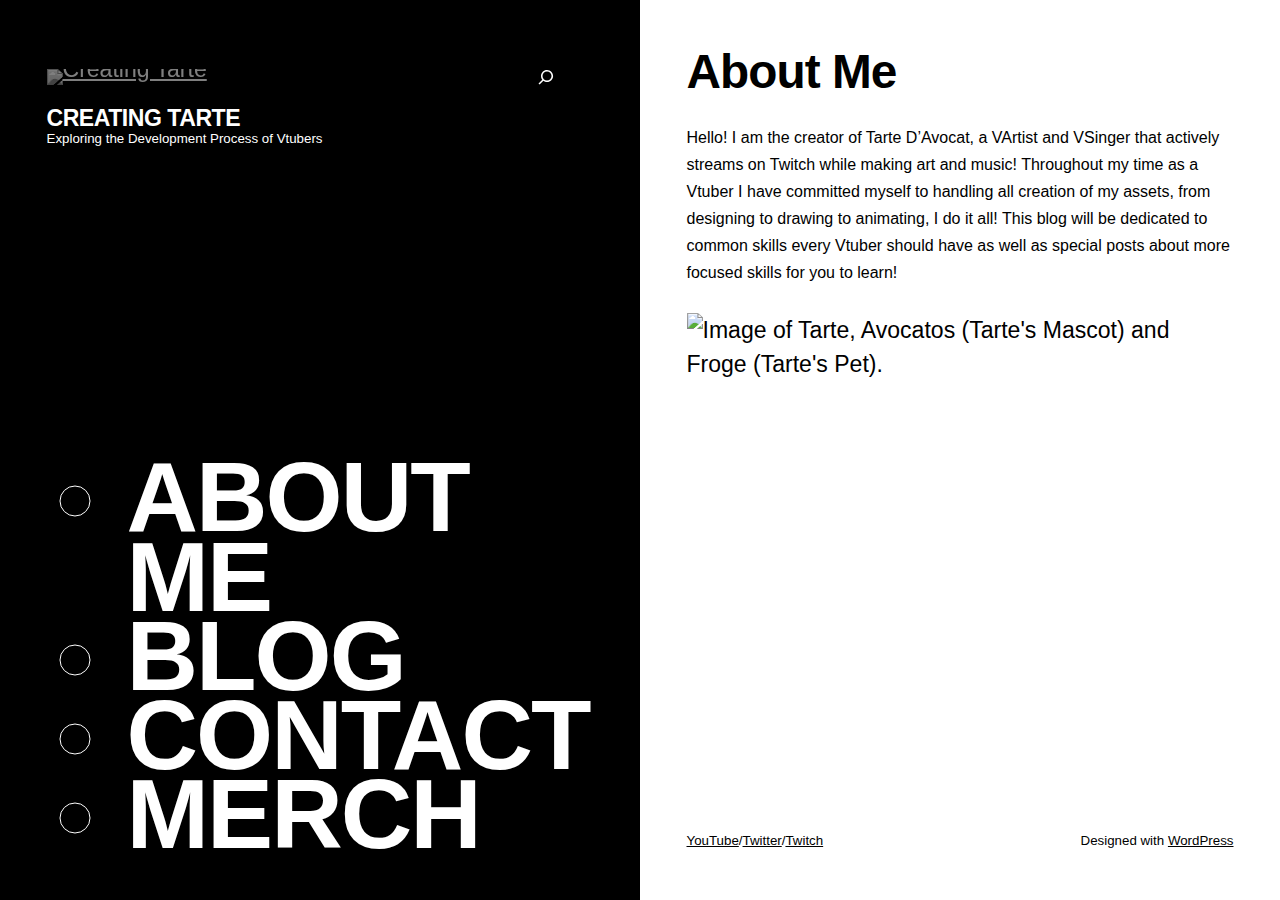
==== commit ba6cdf8e: "deploy: ea1629ca13227d3e960a6b3dfc9bdbfff1096c9e" ====
--- a/index.html
+++ b/index.html
@@ -19,16 +19,15 @@
 gtag('config', "G-QCZ3JDFET7");
 </script>
 <script>
-window._wpemojiSettings = {"baseUrl":"https:\/\/s.w.org\/images\/core\/emoji\/14.0.0\/72x72\/","ext":".png","svgUrl":"https:\/\/s.w.org\/images\/core\/emoji\/14.0.0\/svg\/","svgExt":".svg","source":{"concatemoji":"/assignment4/wp-includes\/js\/wp-emoji-release.min.js?ver=6.4.3"}};
+window._wpemojiSettings = {"baseUrl":"https:\/\/s.w.org\/images\/core\/emoji\/15.0.3\/72x72\/","ext":".png","svgUrl":"https:\/\/s.w.org\/images\/core\/emoji\/15.0.3\/svg\/","svgExt":".svg","source":{"concatemoji":"/assignment4/wp-includes\/js\/wp-emoji-release.min.js?ver=6.5"}};
 /*! This file is auto-generated */
-!function(i,n){var o,s,e;function c(e){try{var t={supportTests:e,timestamp:(new Date).valueOf()};sessionStorage.setItem(o,JSON.stringify(t))}catch(e){}}function p(e,t,n){e.clearRect(0,0,e.canvas.width,e.canvas.height),e.fillText(t,0,0);var t=new Uint32Array(e.getImageData(0,0,e.canvas.width,e.canvas.height).data),r=(e.clearRect(0,0,e.canvas.width,e.canvas.height),e.fillText(n,0,0),new Uint32Array(e.getImageData(0,0,e.canvas.width,e.canvas.height).data));return t.every(function(e,t){return e===r[t]})}function u(e,t,n){switch(t){case"flag":return n(e,"\ud83c\udff3\ufe0f\u200d\u26a7\ufe0f","\ud83c\udff3\ufe0f\u200b\u26a7\ufe0f")?!1:!n(e,"\ud83c\uddfa\ud83c\uddf3","\ud83c\uddfa\u200b\ud83c\uddf3")&&!n(e,"\ud83c\udff4\udb40\udc67\udb40\udc62\udb40\udc65\udb40\udc6e\udb40\udc67\udb40\udc7f","\ud83c\udff4\u200b\udb40\udc67\u200b\udb40\udc62\u200b\udb40\udc65\u200b\udb40\udc6e\u200b\udb40\udc67\u200b\udb40\udc7f");case"emoji":return!n(e,"\ud83e\udef1\ud83c\udffb\u200d\ud83e\udef2\ud83c\udfff","\ud83e\udef1\ud83c\udffb\u200b\ud83e\udef2\ud83c\udfff")}return!1}function f(e,t,n){var r="undefined"!=typeof WorkerGlobalScope&&self instanceof WorkerGlobalScope?new OffscreenCanvas(300,150):i.createElement("canvas"),a=r.getContext("2d",{willReadFrequently:!0}),o=(a.textBaseline="top",a.font="600 32px Arial",{});return e.forEach(function(e){o[e]=t(a,e,n)}),o}function t(e){var t=i.createElement("script");t.src=e,t.defer=!0,i.head.appendChild(t)}"undefined"!=typeof Promise&&(o="wpEmojiSettingsSupports",s=["flag","emoji"],n.supports={everything:!0,everythingExceptFlag:!0},e=new Promise(function(e){i.addEventListener("DOMContentLoaded",e,{once:!0})}),new Promise(function(t){var n=function(){try{var e=JSON.parse(sessionStorage.getItem(o));if("object"==typeof e&&"number"==typeof e.timestamp&&(new Date).valueOf()<e.timestamp+604800&&"object"==typeof e.supportTests)return e.supportTests}catch(e){}return null}();if(!n){if("undefined"!=typeof Worker&&"undefined"!=typeof OffscreenCanvas&&"undefined"!=typeof URL&&URL.createObjectURL&&"undefined"!=typeof Blob)try{var e="postMessage("+f.toString()+"("+[JSON.stringify(s),u.toString(),p.toString()].join(",")+"));",r=new Blob([e],{type:"text/javascript"}),a=new Worker(URL.createObjectURL(r),{name:"wpTestEmojiSupports"});return void(a.onmessage=function(e){c(n=e.data),a.terminate(),t(n)})}catch(e){}c(n=f(s,u,p))}t(n)}).then(function(e){for(var t in e)n.supports[t]=e[t],n.supports.everything=n.supports.everything&&n.supports[t],"flag"!==t&&(n.supports.everythingExceptFlag=n.supports.everythingExceptFlag&&n.supports[t]);n.supports.everythingExceptFlag=n.supports.everythingExceptFlag&&!n.supports.flag,n.DOMReady=!1,n.readyCallback=function(){n.DOMReady=!0}}).then(function(){return e}).then(function(){var e;n.supports.everything||(n.readyCallback(),(e=n.source||{}).concatemoji?t(e.concatemoji):e.wpemoji&&e.twemoji&&(t(e.twemoji),t(e.wpemoji)))}))}((window,document),window._wpemojiSettings);
+!function(i,n){var o,s,e;function c(e){try{var t={supportTests:e,timestamp:(new Date).valueOf()};sessionStorage.setItem(o,JSON.stringify(t))}catch(e){}}function p(e,t,n){e.clearRect(0,0,e.canvas.width,e.canvas.height),e.fillText(t,0,0);var t=new Uint32Array(e.getImageData(0,0,e.canvas.width,e.canvas.height).data),r=(e.clearRect(0,0,e.canvas.width,e.canvas.height),e.fillText(n,0,0),new Uint32Array(e.getImageData(0,0,e.canvas.width,e.canvas.height).data));return t.every(function(e,t){return e===r[t]})}function u(e,t,n){switch(t){case"flag":return n(e,"\ud83c\udff3\ufe0f\u200d\u26a7\ufe0f","\ud83c\udff3\ufe0f\u200b\u26a7\ufe0f")?!1:!n(e,"\ud83c\uddfa\ud83c\uddf3","\ud83c\uddfa\u200b\ud83c\uddf3")&&!n(e,"\ud83c\udff4\udb40\udc67\udb40\udc62\udb40\udc65\udb40\udc6e\udb40\udc67\udb40\udc7f","\ud83c\udff4\u200b\udb40\udc67\u200b\udb40\udc62\u200b\udb40\udc65\u200b\udb40\udc6e\u200b\udb40\udc67\u200b\udb40\udc7f");case"emoji":return!n(e,"\ud83d\udc26\u200d\u2b1b","\ud83d\udc26\u200b\u2b1b")}return!1}function f(e,t,n){var r="undefined"!=typeof WorkerGlobalScope&&self instanceof WorkerGlobalScope?new OffscreenCanvas(300,150):i.createElement("canvas"),a=r.getContext("2d",{willReadFrequently:!0}),o=(a.textBaseline="top",a.font="600 32px Arial",{});return e.forEach(function(e){o[e]=t(a,e,n)}),o}function t(e){var t=i.createElement("script");t.src=e,t.defer=!0,i.head.appendChild(t)}"undefined"!=typeof Promise&&(o="wpEmojiSettingsSupports",s=["flag","emoji"],n.supports={everything:!0,everythingExceptFlag:!0},e=new Promise(function(e){i.addEventListener("DOMContentLoaded",e,{once:!0})}),new Promise(function(t){var n=function(){try{var e=JSON.parse(sessionStorage.getItem(o));if("object"==typeof e&&"number"==typeof e.timestamp&&(new Date).valueOf()<e.timestamp+604800&&"object"==typeof e.supportTests)return e.supportTests}catch(e){}return null}();if(!n){if("undefined"!=typeof Worker&&"undefined"!=typeof OffscreenCanvas&&"undefined"!=typeof URL&&URL.createObjectURL&&"undefined"!=typeof Blob)try{var e="postMessage("+f.toString()+"("+[JSON.stringify(s),u.toString(),p.toString()].join(",")+"));",r=new Blob([e],{type:"text/javascript"}),a=new Worker(URL.createObjectURL(r),{name:"wpTestEmojiSupports"});return void(a.onmessage=function(e){c(n=e.data),a.terminate(),t(n)})}catch(e){}c(n=f(s,u,p))}t(n)}).then(function(e){for(var t in e)n.supports[t]=e[t],n.supports.everything=n.supports.everything&&n.supports[t],"flag"!==t&&(n.supports.everythingExceptFlag=n.supports.everythingExceptFlag&&n.supports[t]);n.supports.everythingExceptFlag=n.supports.everythingExceptFlag&&!n.supports.flag,n.DOMReady=!1,n.readyCallback=function(){n.DOMReady=!0}}).then(function(){return e}).then(function(){var e;n.supports.everything||(n.readyCallback(),(e=n.source||{}).concatemoji?t(e.concatemoji):e.wpemoji&&e.twemoji&&(t(e.twemoji),t(e.wpemoji)))}))}((window,document),window._wpemojiSettings);
 </script>
 <style id='wp-block-site-logo-inline-css'>
 .wp-block-site-logo{box-sizing:border-box;line-height:0}.wp-block-site-logo a{display:inline-block;line-height:0}.wp-block-site-logo.is-default-size img{height:auto;width:120px}.wp-block-site-logo img{height:auto;max-width:100%}.wp-block-site-logo a,.wp-block-site-logo img{border-radius:inherit}.wp-block-site-logo.aligncenter{margin-left:auto;margin-right:auto;text-align:center}.wp-block-site-logo.is-style-rounded{border-radius:9999px}
 </style>
 <style id='wp-block-search-inline-css'>
-.wp-block-search__button{margin-left:10px;word-break:normal}.wp-block-search__button.has-icon{line-height:0}.wp-block-search__button svg{fill:currentColor;min-height:24px;min-width:24px;vertical-align:text-bottom}:where(.wp-block-search__button){border:1px solid #ccc;padding:6px 10px}.wp-block-search__inside-wrapper{display:flex;flex:auto;flex-wrap:nowrap;max-width:100%}.wp-block-search__label{width:100%}.wp-block-search__input{-webkit-appearance:initial;appearance:none;border:1px solid #949494;flex-grow:1;margin-left:0;margin-right:0;min-width:3rem;padding:8px;text-decoration:unset!important}.wp-block-search.wp-block-search__button-only .wp-block-search__button{flex-shrink:0;margin-left:0;max-width:calc(100% - 100px)}:where(.wp-block-search__button-inside .wp-block-search__inside-wrapper){border:1px solid #949494;box-sizing:border-box;padding:4px}:where(.wp-block-search__button-inside .wp-block-search__inside-wrapper) .wp-block-search__input{border:none;border-radius:0;padding:0 4px}:where(.wp-block-search__button-inside .wp-block-search__inside-wrapper) .wp-block-search__input:focus{outline:none}:where(.wp-block-search__button-inside .wp-block-search__inside-wrapper) :where(.wp-block-search__button){padding:4px 8px}.wp-block-search.aligncenter .wp-block-search__inside-wrapper{margin:auto}.wp-block-search__button-behavior-expand .wp-block-search__inside-wrapper{min-width:0!important;transition-property:width}.wp-block-search__button-behavior-expand .wp-block-search__input{flex-basis:100%;transition-duration:.3s}.wp-block-search__button-behavior-expand.wp-block-search__searchfield-hidden,.wp-block-search__button-behavior-expand.wp-block-search__searchfield-hidden .wp-block-search__inside-wrapper{overflow:hidden}.wp-block-search__button-behavior-expand.wp-block-search__searchfield-hidden .wp-block-search__input{border-left-width:0!important;border-right-width:0!important;flex-basis:0;flex-grow:0;margin:0;min-width:0!important;padding-left:0!important;padding-right:0!important;width:0!important}.wp-block[data-align=right] .wp-block-search__button-behavior-expand .wp-block-search__inside-wrapper{float:right}
-.wp-block-search{border-radius: 0px;}.wp-block-search .wp-block-search__label, .wp-block-search .wp-block-search__input, .wp-block-search .wp-block-search__button{font-size: var(--wp--preset--font-size--small);line-height: 1;}
+.wp-block-search__button{margin-left:10px;word-break:normal}.wp-block-search__button.has-icon{line-height:0}.wp-block-search__button svg{height:1.25em;min-height:24px;min-width:24px;width:1.25em;fill:currentColor;vertical-align:text-bottom}:where(.wp-block-search__button){border:1px solid #ccc;padding:6px 10px}.wp-block-search__inside-wrapper{display:flex;flex:auto;flex-wrap:nowrap;max-width:100%}.wp-block-search__label{width:100%}.wp-block-search__input{-webkit-appearance:initial;appearance:none;border:1px solid #949494;flex-grow:1;margin-left:0;margin-right:0;min-width:3rem;padding:8px;text-decoration:unset!important}.wp-block-search.wp-block-search__button-only .wp-block-search__button{flex-shrink:0;margin-left:0;max-width:100%}.wp-block-search.wp-block-search__button-only .wp-block-search__button[aria-expanded=true]{max-width:calc(100% - 100px)}.wp-block-search.wp-block-search__button-only .wp-block-search__inside-wrapper{min-width:0!important;transition-property:width}.wp-block-search.wp-block-search__button-only .wp-block-search__input{flex-basis:100%;transition-duration:.3s}.wp-block-search.wp-block-search__button-only.wp-block-search__searchfield-hidden,.wp-block-search.wp-block-search__button-only.wp-block-search__searchfield-hidden .wp-block-search__inside-wrapper{overflow:hidden}.wp-block-search.wp-block-search__button-only.wp-block-search__searchfield-hidden .wp-block-search__input{border-left-width:0!important;border-right-width:0!important;flex-basis:0;flex-grow:0;margin:0;min-width:0!important;padding-left:0!important;padding-right:0!important;width:0!important}:where(.wp-block-search__button-inside .wp-block-search__inside-wrapper){border:1px solid #949494;box-sizing:border-box;padding:4px}:where(.wp-block-search__button-inside .wp-block-search__inside-wrapper) .wp-block-search__input{border:none;border-radius:0;padding:0 4px}:where(.wp-block-search__button-inside .wp-block-search__inside-wrapper) .wp-block-search__input:focus{outline:none}:where(.wp-block-search__button-inside .wp-block-search__inside-wrapper) :where(.wp-block-search__button){padding:4px 8px}.wp-block-search.aligncenter .wp-block-search__inside-wrapper{margin:auto}.wp-block[data-align=right] .wp-block-search.wp-block-search__button-only .wp-block-search__inside-wrapper{float:right}
 </style>
 <style id='wp-block-group-inline-css'>
 .wp-block-group{box-sizing:border-box}
@@ -38,37 +37,21 @@
 </style>
 <style id='wp-block-site-title-inline-css'>
 .wp-block-site-title a{color:inherit}
-.wp-block-site-title{color: var(--wp--preset--color--base);font-size: var(--wp--preset--font-size--medium);font-weight: 700;text-transform: uppercase;}
-.wp-block-site-title a:where(:not(.wp-element-button)){color: var(--wp--preset--color--base);text-decoration: none;}
-.wp-block-site-title a:where(:not(.wp-element-button)):hover{text-decoration: none;}
-</style>
-<style id='wp-block-site-tagline-inline-css'>
-.wp-block-site-tagline{font-size: var(--wp--preset--font-size--small);line-height: 1.5;}
 </style>
 <style id='wp-block-page-list-inline-css'>
 .wp-block-navigation .wp-block-page-list{align-items:var(--navigation-layout-align,initial);background-color:inherit;display:flex;flex-direction:var(--navigation-layout-direction,initial);flex-wrap:var(--navigation-layout-wrap,wrap);justify-content:var(--navigation-layout-justify,initial)}.wp-block-navigation .wp-block-navigation-item{background-color:inherit}
-.wp-block-page-list a:where(:not(.wp-element-button)){text-decoration: none;}
-.wp-block-page-list a:where(:not(.wp-element-button)):hover{text-decoration: underline;}
-</style>
-<link rel='stylesheet' id='wp-block-navigation-css' href='/assignment4/wp-includes/blocks/navigation/style.min.css?ver=6.4.3' media='all' />
-<style id='wp-block-navigation-inline-css'>
-.wp-block-navigation{color: var(--wp--preset--color--base);font-size: var(--wp--preset--font-size--huge);font-weight: 700;letter-spacing: -0.02em;line-height: 0.8;text-decoration: none;text-transform: uppercase;}.wp-block-navigation-is-layout-flow > :first-child:first-child{margin-block-start: 0;}.wp-block-navigation-is-layout-flow > :last-child:last-child{margin-block-end: 0;}.wp-block-navigation-is-layout-flow > *{margin-block-start: 0px;margin-block-end: 0;}.wp-block-navigation-is-layout-constrained > :first-child:first-child{margin-block-start: 0;}.wp-block-navigation-is-layout-constrained > :last-child:last-child{margin-block-end: 0;}.wp-block-navigation-is-layout-constrained > *{margin-block-start: 0px;margin-block-end: 0;}.wp-block-navigation-is-layout-flex{gap: 0px;}.wp-block-navigation-is-layout-grid{gap: 0px;}
-.wp-block-navigation a:where(:not(.wp-element-button)){color: var(--wp--preset--color--base);text-decoration: none;}
-.wp-block-navigation a:where(:not(.wp-element-button)):hover{color: var(--wp--preset--color--base);}
-</style>
+</style>
+<link rel='stylesheet' id='wp-block-navigation-css' href='/assignment4/wp-includes/blocks/navigation/style.min.css?ver=6.5' media='all' />
 <style id='wp-block-post-featured-image-inline-css'>
-.wp-block-post-featured-image{margin-left:0;margin-right:0}.wp-block-post-featured-image a{display:block;height:100%}.wp-block-post-featured-image img{box-sizing:border-box;height:auto;max-width:100%;vertical-align:bottom;width:100%}.wp-block-post-featured-image.alignfull img,.wp-block-post-featured-image.alignwide img{width:100%}.wp-block-post-featured-image .wp-block-post-featured-image__overlay.has-background-dim{background-color:#000;inset:0;position:absolute}.wp-block-post-featured-image{position:relative}.wp-block-post-featured-image .wp-block-post-featured-image__overlay.has-background-gradient{background-color:transparent}.wp-block-post-featured-image .wp-block-post-featured-image__overlay.has-background-dim-0{opacity:0}.wp-block-post-featured-image .wp-block-post-featured-image__overlay.has-background-dim-10{opacity:.1}.wp-block-post-featured-image .wp-block-post-featured-image__overlay.has-background-dim-20{opacity:.2}.wp-block-post-featured-image .wp-block-post-featured-image__overlay.has-background-dim-30{opacity:.3}.wp-block-post-featured-image .wp-block-post-featured-image__overlay.has-background-dim-40{opacity:.4}.wp-block-post-featured-image .wp-block-post-featured-image__overlay.has-background-dim-50{opacity:.5}.wp-block-post-featured-image .wp-block-post-featured-image__overlay.has-background-dim-60{opacity:.6}.wp-block-post-featured-image .wp-block-post-featured-image__overlay.has-background-dim-70{opacity:.7}.wp-block-post-featured-image .wp-block-post-featured-image__overlay.has-background-dim-80{opacity:.8}.wp-block-post-featured-image .wp-block-post-featured-image__overlay.has-background-dim-90{opacity:.9}.wp-block-post-featured-image .wp-block-post-featured-image__overlay.has-background-dim-100{opacity:1}.wp-block-post-featured-image:where(.alignleft,.alignright){width:100%}
+.wp-block-post-featured-image{margin-left:0;margin-right:0}.wp-block-post-featured-image a{display:block;height:100%}.wp-block-post-featured-image img{box-sizing:border-box;height:auto;max-width:100%;vertical-align:bottom;width:100%}.wp-block-post-featured-image.alignfull img,.wp-block-post-featured-image.alignwide img{width:100%}.wp-block-post-featured-image .wp-block-post-featured-image__overlay.has-background-dim{background-color:#000;inset:0;position:absolute}.wp-block-post-featured-image{position:relative}.wp-block-post-featured-image .wp-block-post-featured-image__overlay.has-background-gradient{background-color:initial}.wp-block-post-featured-image .wp-block-post-featured-image__overlay.has-background-dim-0{opacity:0}.wp-block-post-featured-image .wp-block-post-featured-image__overlay.has-background-dim-10{opacity:.1}.wp-block-post-featured-image .wp-block-post-featured-image__overlay.has-background-dim-20{opacity:.2}.wp-block-post-featured-image .wp-block-post-featured-image__overlay.has-background-dim-30{opacity:.3}.wp-block-post-featured-image .wp-block-post-featured-image__overlay.has-background-dim-40{opacity:.4}.wp-block-post-featured-image .wp-block-post-featured-image__overlay.has-background-dim-50{opacity:.5}.wp-block-post-featured-image .wp-block-post-featured-image__overlay.has-background-dim-60{opacity:.6}.wp-block-post-featured-image .wp-block-post-featured-image__overlay.has-background-dim-70{opacity:.7}.wp-block-post-featured-image .wp-block-post-featured-image__overlay.has-background-dim-80{opacity:.8}.wp-block-post-featured-image .wp-block-post-featured-image__overlay.has-background-dim-90{opacity:.9}.wp-block-post-featured-image .wp-block-post-featured-image__overlay.has-background-dim-100{opacity:1}.wp-block-post-featured-image:where(.alignleft,.alignright){width:100%}
 </style>
 <style id='wp-block-post-title-inline-css'>
 .wp-block-post-title{box-sizing:border-box;word-break:break-word}.wp-block-post-title a{display:inline-block}
-.wp-block-post-title{color: var(--wp--preset--color--contrast);font-size: var(--wp--preset--font-size--x-large);font-style: normal;font-weight: 700;}
-.wp-block-post-title a:where(:not(.wp-element-button)){color: var(--wp--preset--color--contrast);text-decoration: none;}
-.wp-block-post-title a:where(:not(.wp-element-button)):hover{text-decoration: underline;}
 </style>
 <style id='wp-block-paragraph-inline-css'>
 .is-small-text{font-size:.875em}.is-regular-text{font-size:1em}.is-large-text{font-size:2.25em}.is-larger-text{font-size:3em}.has-drop-cap:not(:focus):first-letter{float:left;font-size:8.4em;font-style:normal;font-weight:100;line-height:.68;margin:.05em .1em 0 0;text-transform:uppercase}body.rtl .has-drop-cap:not(:focus):first-letter{float:none;margin-left:.1em}p.has-drop-cap.has-background{overflow:hidden}p.has-background{padding:1.25em 2.375em}:where(p.has-text-color:not(.has-link-color)) a{color:inherit}p.has-text-align-left[style*="writing-mode:vertical-lr"],p.has-text-align-right[style*="writing-mode:vertical-rl"]{rotate:180deg}
-p{line-height: calc(1em + 0.6875rem);}
-</style>
+</style>
+<link rel='stylesheet' id='wp-block-image-css' href='/assignment4/wp-includes/blocks/image/style.min.css?ver=6.5' media='all' />
 <style id='wp-block-comments-inline-css'>
 .wp-block-post-comments{box-sizing:border-box}.wp-block-post-comments .alignleft{float:left}.wp-block-post-comments .alignright{float:right}.wp-block-post-comments .navigation:after{clear:both;content:"";display:table}.wp-block-post-comments .commentlist{clear:both;list-style:none;margin:0;padding:0}.wp-block-post-comments .commentlist .comment{min-height:2.25em;padding-left:3.25em}.wp-block-post-comments .commentlist .comment p{font-size:1em;line-height:1.8;margin:1em 0}.wp-block-post-comments .commentlist .children{list-style:none;margin:0;padding:0}.wp-block-post-comments .comment-author{line-height:1.5}.wp-block-post-comments .comment-author .avatar{border-radius:1.5em;display:block;float:left;height:2.5em;margin-right:.75em;margin-top:.5em;width:2.5em}.wp-block-post-comments .comment-author cite{font-style:normal}.wp-block-post-comments .comment-meta{font-size:.875em;line-height:1.5}.wp-block-post-comments .comment-meta b{font-weight:400}.wp-block-post-comments .comment-meta .comment-awaiting-moderation{display:block;margin-bottom:1em;margin-top:1em}.wp-block-post-comments .comment-body .commentmetadata{font-size:.875em}.wp-block-post-comments .comment-form-author label,.wp-block-post-comments .comment-form-comment label,.wp-block-post-comments .comment-form-email label,.wp-block-post-comments .comment-form-url label{display:block;margin-bottom:.25em}.wp-block-post-comments .comment-form input:not([type=submit]):not([type=checkbox]),.wp-block-post-comments .comment-form textarea{box-sizing:border-box;display:block;width:100%}.wp-block-post-comments .comment-form-cookies-consent{display:flex;gap:.25em}.wp-block-post-comments .comment-form-cookies-consent #wp-comment-cookies-consent{margin-top:.35em}.wp-block-post-comments .comment-reply-title{margin-bottom:0}.wp-block-post-comments .comment-reply-title :where(small){font-size:var(--wp--preset--font-size--medium,smaller);margin-left:.5em}.wp-block-post-comments .reply{font-size:.875em;margin-bottom:1.4em}.wp-block-post-comments input:not([type=submit]),.wp-block-post-comments textarea{border:1px solid #949494;font-family:inherit;font-size:1em}.wp-block-post-comments input:not([type=submit]):not([type=checkbox]),.wp-block-post-comments textarea{padding:calc(.667em + 2px)}:where(.wp-block-post-comments input[type=submit]){border:none}
 </style>
@@ -87,18 +70,32 @@
 	}
 </style>
 <style id='wp-block-library-inline-css'>
-:root{--wp-admin-theme-color:#007cba;--wp-admin-theme-color--rgb:0,124,186;--wp-admin-theme-color-darker-10:#006ba1;--wp-admin-theme-color-darker-10--rgb:0,107,161;--wp-admin-theme-color-darker-20:#005a87;--wp-admin-theme-color-darker-20--rgb:0,90,135;--wp-admin-border-width-focus:2px;--wp-block-synced-color:#7a00df;--wp-block-synced-color--rgb:122,0,223}@media (min-resolution:192dpi){:root{--wp-admin-border-width-focus:1.5px}}.wp-element-button{cursor:pointer}:root{--wp--preset--font-size--normal:16px;--wp--preset--font-size--huge:42px}:root .has-very-light-gray-background-color{background-color:#eee}:root .has-very-dark-gray-background-color{background-color:#313131}:root .has-very-light-gray-color{color:#eee}:root .has-very-dark-gray-color{color:#313131}:root .has-vivid-green-cyan-to-vivid-cyan-blue-gradient-background{background:linear-gradient(135deg,#00d084,#0693e3)}:root .has-purple-crush-gradient-background{background:linear-gradient(135deg,#34e2e4,#4721fb 50%,#ab1dfe)}:root .has-hazy-dawn-gradient-background{background:linear-gradient(135deg,#faaca8,#dad0ec)}:root .has-subdued-olive-gradient-background{background:linear-gradient(135deg,#fafae1,#67a671)}:root .has-atomic-cream-gradient-background{background:linear-gradient(135deg,#fdd79a,#004a59)}:root .has-nightshade-gradient-background{background:linear-gradient(135deg,#330968,#31cdcf)}:root .has-midnight-gradient-background{background:linear-gradient(135deg,#020381,#2874fc)}.has-regular-font-size{font-size:1em}.has-larger-font-size{font-size:2.625em}.has-normal-font-size{font-size:var(--wp--preset--font-size--normal)}.has-huge-font-size{font-size:var(--wp--preset--font-size--huge)}.has-text-align-center{text-align:center}.has-text-align-left{text-align:left}.has-text-align-right{text-align:right}#end-resizable-editor-section{display:none}.aligncenter{clear:both}.items-justified-left{justify-content:flex-start}.items-justified-center{justify-content:center}.items-justified-right{justify-content:flex-end}.items-justified-space-between{justify-content:space-between}.screen-reader-text{clip:rect(1px,1px,1px,1px);word-wrap:normal!important;border:0;-webkit-clip-path:inset(50%);clip-path:inset(50%);height:1px;margin:-1px;overflow:hidden;padding:0;position:absolute;width:1px}.screen-reader-text:focus{clip:auto!important;background-color:#ddd;-webkit-clip-path:none;clip-path:none;color:#444;display:block;font-size:1em;height:auto;left:5px;line-height:normal;padding:15px 23px 14px;text-decoration:none;top:5px;width:auto;z-index:100000}html :where(.has-border-color){border-style:solid}html :where([style*=border-top-color]){border-top-style:solid}html :where([style*=border-right-color]){border-right-style:solid}html :where([style*=border-bottom-color]){border-bottom-style:solid}html :where([style*=border-left-color]){border-left-style:solid}html :where([style*=border-width]){border-style:solid}html :where([style*=border-top-width]){border-top-style:solid}html :where([style*=border-right-width]){border-right-style:solid}html :where([style*=border-bottom-width]){border-bottom-style:solid}html :where([style*=border-left-width]){border-left-style:solid}html :where(img[class*=wp-image-]){height:auto;max-width:100%}:where(figure){margin:0 0 1em}html :where(.is-position-sticky){--wp-admin--admin-bar--position-offset:var(--wp-admin--admin-bar--height,0px)}@media screen and (max-width:600px){html :where(.is-position-sticky){--wp-admin--admin-bar--position-offset:0px}}
-</style>
-<link rel='stylesheet' id='dashicons-css' href='/assignment4/wp-includes/css/dashicons.min.css?ver=6.4.3' media='all' />
-<link rel='stylesheet' id='al_product_styles-css' href='/assignment4/wp-content/plugins/ecommerce-product-catalog/css/al_product.min.css?timestamp=1712017974&#038;ver=6.4.3' media='all' />
-<link rel='stylesheet' id='ic_blocks-css' href='/assignment4/wp-content/plugins/ecommerce-product-catalog/includes/blocks/ic-blocks.min.css?timestamp=1712017974&#038;ver=6.4.3' media='all' />
+:root{--wp-admin-theme-color:#007cba;--wp-admin-theme-color--rgb:0,124,186;--wp-admin-theme-color-darker-10:#006ba1;--wp-admin-theme-color-darker-10--rgb:0,107,161;--wp-admin-theme-color-darker-20:#005a87;--wp-admin-theme-color-darker-20--rgb:0,90,135;--wp-admin-border-width-focus:2px;--wp-block-synced-color:#7a00df;--wp-block-synced-color--rgb:122,0,223;--wp-bound-block-color:#9747ff}@media (min-resolution:192dpi){:root{--wp-admin-border-width-focus:1.5px}}.wp-element-button{cursor:pointer}:root{--wp--preset--font-size--normal:16px;--wp--preset--font-size--huge:42px}:root .has-very-light-gray-background-color{background-color:#eee}:root .has-very-dark-gray-background-color{background-color:#313131}:root .has-very-light-gray-color{color:#eee}:root .has-very-dark-gray-color{color:#313131}:root .has-vivid-green-cyan-to-vivid-cyan-blue-gradient-background{background:linear-gradient(135deg,#00d084,#0693e3)}:root .has-purple-crush-gradient-background{background:linear-gradient(135deg,#34e2e4,#4721fb 50%,#ab1dfe)}:root .has-hazy-dawn-gradient-background{background:linear-gradient(135deg,#faaca8,#dad0ec)}:root .has-subdued-olive-gradient-background{background:linear-gradient(135deg,#fafae1,#67a671)}:root .has-atomic-cream-gradient-background{background:linear-gradient(135deg,#fdd79a,#004a59)}:root .has-nightshade-gradient-background{background:linear-gradient(135deg,#330968,#31cdcf)}:root .has-midnight-gradient-background{background:linear-gradient(135deg,#020381,#2874fc)}.has-regular-font-size{font-size:1em}.has-larger-font-size{font-size:2.625em}.has-normal-font-size{font-size:var(--wp--preset--font-size--normal)}.has-huge-font-size{font-size:var(--wp--preset--font-size--huge)}.has-text-align-center{text-align:center}.has-text-align-left{text-align:left}.has-text-align-right{text-align:right}#end-resizable-editor-section{display:none}.aligncenter{clear:both}.items-justified-left{justify-content:flex-start}.items-justified-center{justify-content:center}.items-justified-right{justify-content:flex-end}.items-justified-space-between{justify-content:space-between}.screen-reader-text{border:0;clip:rect(1px,1px,1px,1px);-webkit-clip-path:inset(50%);clip-path:inset(50%);height:1px;margin:-1px;overflow:hidden;padding:0;position:absolute;width:1px;word-wrap:normal!important}.screen-reader-text:focus{background-color:#ddd;clip:auto!important;-webkit-clip-path:none;clip-path:none;color:#444;display:block;font-size:1em;height:auto;left:5px;line-height:normal;padding:15px 23px 14px;text-decoration:none;top:5px;width:auto;z-index:100000}html :where(.has-border-color){border-style:solid}html :where([style*=border-top-color]){border-top-style:solid}html :where([style*=border-right-color]){border-right-style:solid}html :where([style*=border-bottom-color]){border-bottom-style:solid}html :where([style*=border-left-color]){border-left-style:solid}html :where([style*=border-width]){border-style:solid}html :where([style*=border-top-width]){border-top-style:solid}html :where([style*=border-right-width]){border-right-style:solid}html :where([style*=border-bottom-width]){border-bottom-style:solid}html :where([style*=border-left-width]){border-left-style:solid}html :where(img[class*=wp-image-]){height:auto;max-width:100%}:where(figure){margin:0 0 1em}html :where(.is-position-sticky){--wp-admin--admin-bar--position-offset:var(--wp-admin--admin-bar--height,0px)}@media screen and (max-width:600px){html :where(.is-position-sticky){--wp-admin--admin-bar--position-offset:0px}}
+</style>
+<link rel='stylesheet' id='dashicons-css' href='/assignment4/wp-includes/css/dashicons.min.css?ver=6.5' media='all' />
+<link rel='stylesheet' id='al_product_styles-css' href='/assignment4/wp-content/plugins/ecommerce-product-catalog/css/al_product.min.css?timestamp=1712088398&#038;ver=6.5' media='all' />
+<link rel='stylesheet' id='ic_blocks-css' href='/assignment4/wp-content/plugins/ecommerce-product-catalog/includes/blocks/ic-blocks.min.css?timestamp=1712088398&#038;ver=6.5' media='all' />
 <style id='global-styles-inline-css'>
 body{--wp--preset--color--black: #000000;--wp--preset--color--cyan-bluish-gray: #abb8c3;--wp--preset--color--white: #ffffff;--wp--preset--color--pale-pink: #f78da7;--wp--preset--color--vivid-red: #cf2e2e;--wp--preset--color--luminous-vivid-orange: #ff6900;--wp--preset--color--luminous-vivid-amber: #fcb900;--wp--preset--color--light-green-cyan: #7bdcb5;--wp--preset--color--vivid-green-cyan: #00d084;--wp--preset--color--pale-cyan-blue: #8ed1fc;--wp--preset--color--vivid-cyan-blue: #0693e3;--wp--preset--color--vivid-purple: #9b51e0;--wp--preset--color--base: #ffffff;--wp--preset--color--contrast: #000000;--wp--preset--color--primary: #ff8484;--wp--preset--gradient--vivid-cyan-blue-to-vivid-purple: linear-gradient(135deg,rgba(6,147,227,1) 0%,rgb(155,81,224) 100%);--wp--preset--gradient--light-green-cyan-to-vivid-green-cyan: linear-gradient(135deg,rgb(122,220,180) 0%,rgb(0,208,130) 100%);--wp--preset--gradient--luminous-vivid-amber-to-luminous-vivid-orange: linear-gradient(135deg,rgba(252,185,0,1) 0%,rgba(255,105,0,1) 100%);--wp--preset--gradient--luminous-vivid-orange-to-vivid-red: linear-gradient(135deg,rgba(255,105,0,1) 0%,rgb(207,46,46) 100%);--wp--preset--gradient--very-light-gray-to-cyan-bluish-gray: linear-gradient(135deg,rgb(238,238,238) 0%,rgb(169,184,195) 100%);--wp--preset--gradient--cool-to-warm-spectrum: linear-gradient(135deg,rgb(74,234,220) 0%,rgb(151,120,209) 20%,rgb(207,42,186) 40%,rgb(238,44,130) 60%,rgb(251,105,98) 80%,rgb(254,248,76) 100%);--wp--preset--gradient--blush-light-purple: linear-gradient(135deg,rgb(255,206,236) 0%,rgb(152,150,240) 100%);--wp--preset--gradient--blush-bordeaux: linear-gradient(135deg,rgb(254,205,165) 0%,rgb(254,45,45) 50%,rgb(107,0,62) 100%);--wp--preset--gradient--luminous-dusk: linear-gradient(135deg,rgb(255,203,112) 0%,rgb(199,81,192) 50%,rgb(65,88,208) 100%);--wp--preset--gradient--pale-ocean: linear-gradient(135deg,rgb(255,245,203) 0%,rgb(182,227,212) 50%,rgb(51,167,181) 100%);--wp--preset--gradient--electric-grass: linear-gradient(135deg,rgb(202,248,128) 0%,rgb(113,206,126) 100%);--wp--preset--gradient--midnight: linear-gradient(135deg,rgb(2,3,129) 0%,rgb(40,116,252) 100%);--wp--preset--font-size--small: clamp(0.833rem, 0.833rem + ((1vw - 0.2rem) * 0.304), 1rem);--wp--preset--font-size--medium: clamp(1rem, 1rem + ((1vw - 0.2rem) * 0.8), 1.44rem);--wp--preset--font-size--large: clamp(1.44rem, 1.44rem + ((1vw - 0.2rem) * 1.153), 2.074rem);--wp--preset--font-size--x-large: clamp(2.074rem, 2.074rem + ((1vw - 0.2rem) * 1.658), 2.986rem);--wp--preset--font-size--x-small: 0.833rem;--wp--preset--font-size--xx-large: clamp(2.986rem, 2.986rem + ((1vw - 0.2rem) * 2.389), 4.3rem);--wp--preset--font-size--huge: clamp(3.583rem, 3.583rem + ((1vw - 0.2rem) * 4.744), 6.192rem);--wp--preset--font-family--system-font: -apple-system, BlinkMacSystemFont, 'Segoe UI', Roboto, Oxygen-Sans, Ubuntu, Cantarell, 'Helvetica Neue', sans-serif;--wp--preset--spacing--20: 0.44rem;--wp--preset--spacing--30: 0.5rem;--wp--preset--spacing--40: clamp(1rem, 1.415vw, 1.5rem);--wp--preset--spacing--50: clamp(1.6875rem, 1.958vw, 2.125rem);--wp--preset--spacing--60: clamp(1.90625rem, 2.876vw, 3.25rem);--wp--preset--spacing--70: clamp(2.125rem, 3.633vw, 4.25rem);--wp--preset--spacing--80: clamp(3.25rem, 5.449vw, 6.375rem);--wp--preset--shadow--natural: 6px 6px 9px rgba(0, 0, 0, 0.2);--wp--preset--shadow--deep: 12px 12px 50px rgba(0, 0, 0, 0.4);--wp--preset--shadow--sharp: 6px 6px 0px rgba(0, 0, 0, 0.2);--wp--preset--shadow--outlined: 6px 6px 0px -3px rgba(255, 255, 255, 1), 6px 6px rgba(0, 0, 0, 1);--wp--preset--shadow--crisp: 6px 6px 0px rgba(0, 0, 0, 1);}body { margin: 0;--wp--style--global--content-size: 800px;--wp--style--global--wide-size: 1200px; }.wp-site-blocks { padding-top: var(--wp--style--root--padding-top); padding-bottom: var(--wp--style--root--padding-bottom); }.has-global-padding { padding-right: var(--wp--style--root--padding-right); padding-left: var(--wp--style--root--padding-left); }.has-global-padding :where(.has-global-padding:not(.wp-block-block)) { padding-right: 0; padding-left: 0; }.has-global-padding > .alignfull { margin-right: calc(var(--wp--style--root--padding-right) * -1); margin-left: calc(var(--wp--style--root--padding-left) * -1); }.has-global-padding :where(.has-global-padding:not(.wp-block-block)) > .alignfull { margin-right: 0; margin-left: 0; }.has-global-padding > .alignfull:where(:not(.has-global-padding):not(.is-layout-flex):not(.is-layout-grid)) > :where([class*="wp-block-"]:not(.alignfull):not([class*="__"]),p,h1,h2,h3,h4,h5,h6,ul,ol) { padding-right: var(--wp--style--root--padding-right); padding-left: var(--wp--style--root--padding-left); }.has-global-padding :where(.has-global-padding) > .alignfull:where(:not(.has-global-padding)) > :where([class*="wp-block-"]:not(.alignfull):not([class*="__"]),p,h1,h2,h3,h4,h5,h6,ul,ol) { padding-right: 0; padding-left: 0; }.wp-site-blocks > .alignleft { float: left; margin-right: 2em; }.wp-site-blocks > .alignright { float: right; margin-left: 2em; }.wp-site-blocks > .aligncenter { justify-content: center; margin-left: auto; margin-right: auto; }:where(.wp-site-blocks) > * { margin-block-start: var(--wp--preset--spacing--50); margin-block-end: 0; }:where(.wp-site-blocks) > :first-child:first-child { margin-block-start: 0; }:where(.wp-site-blocks) > :last-child:last-child { margin-block-end: 0; }body { --wp--style--block-gap: var(--wp--preset--spacing--50); }:where(body .is-layout-flow)  > :first-child:first-child{margin-block-start: 0;}:where(body .is-layout-flow)  > :last-child:last-child{margin-block-end: 0;}:where(body .is-layout-flow)  > *{margin-block-start: var(--wp--preset--spacing--50);margin-block-end: 0;}:where(body .is-layout-constrained)  > :first-child:first-child{margin-block-start: 0;}:where(body .is-layout-constrained)  > :last-child:last-child{margin-block-end: 0;}:where(body .is-layout-constrained)  > *{margin-block-start: var(--wp--preset--spacing--50);margin-block-end: 0;}:where(body .is-layout-flex) {gap: var(--wp--preset--spacing--50);}:where(body .is-layout-grid) {gap: var(--wp--preset--spacing--50);}body .is-layout-flow > .alignleft{float: left;margin-inline-start: 0;margin-inline-end: 2em;}body .is-layout-flow > .alignright{float: right;margin-inline-start: 2em;margin-inline-end: 0;}body .is-layout-flow > .aligncenter{margin-left: auto !important;margin-right: auto !important;}body .is-layout-constrained > .alignleft{float: left;margin-inline-start: 0;margin-inline-end: 2em;}body .is-layout-constrained > .alignright{float: right;margin-inline-start: 2em;margin-inline-end: 0;}body .is-layout-constrained > .aligncenter{margin-left: auto !important;margin-right: auto !important;}body .is-layout-constrained > :where(:not(.alignleft):not(.alignright):not(.alignfull)){max-width: var(--wp--style--global--content-size);margin-left: auto !important;margin-right: auto !important;}body .is-layout-constrained > .alignwide{max-width: var(--wp--style--global--wide-size);}body .is-layout-flex{display: flex;}body .is-layout-flex{flex-wrap: wrap;align-items: center;}body .is-layout-flex > *{margin: 0;}body .is-layout-grid{display: grid;}body .is-layout-grid > *{margin: 0;}body{background-color: var(--wp--preset--color--base);color: var(--wp--preset--color--contrast);font-family: var(--wp--preset--font-family--system-font);font-size: var(--wp--preset--font-size--medium);line-height: 1.47569;--wp--style--root--padding-top: 0;--wp--style--root--padding-right: var(--wp--preset--spacing--70);--wp--style--root--padding-bottom: 0;--wp--style--root--padding-left: var(--wp--preset--spacing--70);}a:where(:not(.wp-element-button)){color: var(--wp--preset--color--primary);text-decoration: underline;}a:where(:not(.wp-element-button)):hover{color: var(--wp--preset--color--contrast);text-decoration: none;}h1, h2, h3, h4, h5, h6{font-weight: 700;letter-spacing: -0.02em;line-height: 1.05;}h1{font-size: var(--wp--preset--font-size--xx-large);line-height: 0.988372093;}h2{font-size: var(--wp--preset--font-size--x-large);}h3{font-size: var(--wp--preset--font-size--large);line-height: 1.205400193;}h4{font-size: var(--wp--preset--font-size--medium);line-height: calc(1em + 0.6875rem);}h5{font-size: var(--wp--preset--font-size--small);line-height: 1.5;}h6{font-size: var(--wp--preset--font-size--x-small);line-height: 1.651651652;}.wp-element-button, .wp-block-button__link{background-color: var(--wp--preset--color--contrast);border-radius: 0;border-width: 0;color: var(--wp--preset--color--base);font-family: inherit;font-size: var(--wp--preset--font-size--small);font-weight: 600;line-height: 1;padding-top: 1.125rem;padding-right: 2.25rem;padding-bottom: 1.125rem;padding-left: 2.25rem;text-decoration: none;}.wp-element-button:hover, .wp-block-button__link:hover{background-color: var(--wp--preset--color--primary);color: var(--wp--preset--color--base);}.wp-element-button:focus, .wp-block-button__link:focus{background-color: var(--wp--preset--color--primary);color: var(--wp--preset--color--base);}.wp-element-button:active, .wp-block-button__link:active{background-color: var(--wp--preset--color--contrast);color: var(--wp--preset--color--base);}.wp-element-caption, .wp-block-audio figcaption, .wp-block-embed figcaption, .wp-block-gallery figcaption, .wp-block-image figcaption, .wp-block-table figcaption, .wp-block-video figcaption{color: var(--wp--preset--color--contrast);font-size: var(--wp--preset--font-size--x-small);margin-top: var(--wp--preset--spacing--30);margin-bottom: var(--wp--preset--spacing--50);}.has-black-color{color: var(--wp--preset--color--black) !important;}.has-cyan-bluish-gray-color{color: var(--wp--preset--color--cyan-bluish-gray) !important;}.has-white-color{color: var(--wp--preset--color--white) !important;}.has-pale-pink-color{color: var(--wp--preset--color--pale-pink) !important;}.has-vivid-red-color{color: var(--wp--preset--color--vivid-red) !important;}.has-luminous-vivid-orange-color{color: var(--wp--preset--color--luminous-vivid-orange) !important;}.has-luminous-vivid-amber-color{color: var(--wp--preset--color--luminous-vivid-amber) !important;}.has-light-green-cyan-color{color: var(--wp--preset--color--light-green-cyan) !important;}.has-vivid-green-cyan-color{color: var(--wp--preset--color--vivid-green-cyan) !important;}.has-pale-cyan-blue-color{color: var(--wp--preset--color--pale-cyan-blue) !important;}.has-vivid-cyan-blue-color{color: var(--wp--preset--color--vivid-cyan-blue) !important;}.has-vivid-purple-color{color: var(--wp--preset--color--vivid-purple) !important;}.has-base-color{color: var(--wp--preset--color--base) !important;}.has-contrast-color{color: var(--wp--preset--color--contrast) !important;}.has-primary-color{color: var(--wp--preset--color--primary) !important;}.has-black-background-color{background-color: var(--wp--preset--color--black) !important;}.has-cyan-bluish-gray-background-color{background-color: var(--wp--preset--color--cyan-bluish-gray) !important;}.has-white-background-color{background-color: var(--wp--preset--color--white) !important;}.has-pale-pink-background-color{background-color: var(--wp--preset--color--pale-pink) !important;}.has-vivid-red-background-color{background-color: var(--wp--preset--color--vivid-red) !important;}.has-luminous-vivid-orange-background-color{background-color: var(--wp--preset--color--luminous-vivid-orange) !important;}.has-luminous-vivid-amber-background-color{background-color: var(--wp--preset--color--luminous-vivid-amber) !important;}.has-light-green-cyan-background-color{background-color: var(--wp--preset--color--light-green-cyan) !important;}.has-vivid-green-cyan-background-color{background-color: var(--wp--preset--color--vivid-green-cyan) !important;}.has-pale-cyan-blue-background-color{background-color: var(--wp--preset--color--pale-cyan-blue) !important;}.has-vivid-cyan-blue-background-color{background-color: var(--wp--preset--color--vivid-cyan-blue) !important;}.has-vivid-purple-background-color{background-color: var(--wp--preset--color--vivid-purple) !important;}.has-base-background-color{background-color: var(--wp--preset--color--base) !important;}.has-contrast-background-color{background-color: var(--wp--preset--color--contrast) !important;}.has-primary-background-color{background-color: var(--wp--preset--color--primary) !important;}.has-black-border-color{border-color: var(--wp--preset--color--black) !important;}.has-cyan-bluish-gray-border-color{border-color: var(--wp--preset--color--cyan-bluish-gray) !important;}.has-white-border-color{border-color: var(--wp--preset--color--white) !important;}.has-pale-pink-border-color{border-color: var(--wp--preset--color--pale-pink) !important;}.has-vivid-red-border-color{border-color: var(--wp--preset--color--vivid-red) !important;}.has-luminous-vivid-orange-border-color{border-color: var(--wp--preset--color--luminous-vivid-orange) !important;}.has-luminous-vivid-amber-border-color{border-color: var(--wp--preset--color--luminous-vivid-amber) !important;}.has-light-green-cyan-border-color{border-color: var(--wp--preset--color--light-green-cyan) !important;}.has-vivid-green-cyan-border-color{border-color: var(--wp--preset--color--vivid-green-cyan) !important;}.has-pale-cyan-blue-border-color{border-color: var(--wp--preset--color--pale-cyan-blue) !important;}.has-vivid-cyan-blue-border-color{border-color: var(--wp--preset--color--vivid-cyan-blue) !important;}.has-vivid-purple-border-color{border-color: var(--wp--preset--color--vivid-purple) !important;}.has-base-border-color{border-color: var(--wp--preset--color--base) !important;}.has-contrast-border-color{border-color: var(--wp--preset--color--contrast) !important;}.has-primary-border-color{border-color: var(--wp--preset--color--primary) !important;}.has-vivid-cyan-blue-to-vivid-purple-gradient-background{background: var(--wp--preset--gradient--vivid-cyan-blue-to-vivid-purple) !important;}.has-light-green-cyan-to-vivid-green-cyan-gradient-background{background: var(--wp--preset--gradient--light-green-cyan-to-vivid-green-cyan) !important;}.has-luminous-vivid-amber-to-luminous-vivid-orange-gradient-background{background: var(--wp--preset--gradient--luminous-vivid-amber-to-luminous-vivid-orange) !important;}.has-luminous-vivid-orange-to-vivid-red-gradient-background{background: var(--wp--preset--gradient--luminous-vivid-orange-to-vivid-red) !important;}.has-very-light-gray-to-cyan-bluish-gray-gradient-background{background: var(--wp--preset--gradient--very-light-gray-to-cyan-bluish-gray) !important;}.has-cool-to-warm-spectrum-gradient-background{background: var(--wp--preset--gradient--cool-to-warm-spectrum) !important;}.has-blush-light-purple-gradient-background{background: var(--wp--preset--gradient--blush-light-purple) !important;}.has-blush-bordeaux-gradient-background{background: var(--wp--preset--gradient--blush-bordeaux) !important;}.has-luminous-dusk-gradient-background{background: var(--wp--preset--gradient--luminous-dusk) !important;}.has-pale-ocean-gradient-background{background: var(--wp--preset--gradient--pale-ocean) !important;}.has-electric-grass-gradient-background{background: var(--wp--preset--gradient--electric-grass) !important;}.has-midnight-gradient-background{background: var(--wp--preset--gradient--midnight) !important;}.has-small-font-size{font-size: var(--wp--preset--font-size--small) !important;}.has-medium-font-size{font-size: var(--wp--preset--font-size--medium) !important;}.has-large-font-size{font-size: var(--wp--preset--font-size--large) !important;}.has-x-large-font-size{font-size: var(--wp--preset--font-size--x-large) !important;}.has-x-small-font-size{font-size: var(--wp--preset--font-size--x-small) !important;}.has-xx-large-font-size{font-size: var(--wp--preset--font-size--xx-large) !important;}.has-huge-font-size{font-size: var(--wp--preset--font-size--huge) !important;}.has-system-font-font-family{font-family: var(--wp--preset--font-family--system-font) !important;}
+.wp-block-navigation{color: var(--wp--preset--color--base);font-size: var(--wp--preset--font-size--huge);font-weight: 700;letter-spacing: -0.02em;line-height: 0.8;text-decoration: none;text-transform: uppercase;}.wp-block-navigation-is-layout-flow > :first-child:first-child{margin-block-start: 0;}.wp-block-navigation-is-layout-flow > :last-child:last-child{margin-block-end: 0;}.wp-block-navigation-is-layout-flow > *{margin-block-start: 0px;margin-block-end: 0;}.wp-block-navigation-is-layout-constrained > :first-child:first-child{margin-block-start: 0;}.wp-block-navigation-is-layout-constrained > :last-child:last-child{margin-block-end: 0;}.wp-block-navigation-is-layout-constrained > *{margin-block-start: 0px;margin-block-end: 0;}.wp-block-navigation-is-layout-flex{gap: 0px;}.wp-block-navigation-is-layout-grid{gap: 0px;}
+.wp-block-navigation a:where(:not(.wp-element-button)){color: var(--wp--preset--color--base);text-decoration: none;}
+.wp-block-navigation a:where(:not(.wp-element-button)):hover{color: var(--wp--preset--color--base);}
+.wp-block-page-list a:where(:not(.wp-element-button)){text-decoration: none;}
+.wp-block-page-list a:where(:not(.wp-element-button)):hover{text-decoration: underline;}
+p{line-height: calc(1em + 0.6875rem);}
+.wp-block-post-title{color: var(--wp--preset--color--contrast);font-size: var(--wp--preset--font-size--x-large);font-style: normal;font-weight: 700;}
+.wp-block-post-title a:where(:not(.wp-element-button)){color: var(--wp--preset--color--contrast);text-decoration: none;}
+.wp-block-post-title a:where(:not(.wp-element-button)):hover{text-decoration: underline;}
+.wp-block-search{border-radius: 0px;}.wp-block-search .wp-block-search__label, .wp-block-search .wp-block-search__input, .wp-block-search .wp-block-search__button{font-size: var(--wp--preset--font-size--small);line-height: 1;}
+.wp-block-site-tagline{font-size: var(--wp--preset--font-size--small);line-height: 1.5;}
+.wp-block-site-title{color: var(--wp--preset--color--base);font-size: var(--wp--preset--font-size--medium);font-weight: 700;text-transform: uppercase;}
+.wp-block-site-title a:where(:not(.wp-element-button)){color: var(--wp--preset--color--base);text-decoration: none;}
+.wp-block-site-title a:where(:not(.wp-element-button)):hover{text-decoration: none;}
 .wp-block-pullquote.wp-block-pullquote cite {display:block;margin-top: var(--wp--preset--spacing--50)}.wp-block-image .wp-element-caption{text-align:center;}.wp-block-query-pagination.wp-block-query-pagination .wp-block-query-pagination-next, .wp-block-query-pagination .wp-block-query-pagination-previous, .wp-block-query-pagination .wp-block-query-pagination-numbers {margin-bottom:0;}
 body{--wp--preset--duotone--dark-grayscale:url(#wp-duotone-dark-grayscale);}
 </style>
 <style id='core-block-supports-inline-css'>
-.wp-elements-ae934d508e9cc7de42e4e0458d7e6bd3 a{color:var(--wp--preset--color--base);}.wp-elements-ae934d508e9cc7de42e4e0458d7e6bd3 a:hover{color:var(--wp--preset--color--primary);}.wp-container-core-group-layout-1.wp-container-core-group-layout-1{flex-wrap:nowrap;justify-content:space-between;}.wp-container-core-columns-layout-1.wp-container-core-columns-layout-1{flex-wrap:nowrap;}.wp-container-core-group-layout-2.wp-container-core-group-layout-2{gap:0;flex-direction:column;align-items:stretch;}.wp-container-core-navigation-layout-1.wp-container-core-navigation-layout-1{flex-direction:column;align-items:flex-start;}.wp-container-core-group-layout-3.wp-container-core-group-layout-3{flex-direction:column;align-items:stretch;justify-content:space-between;}.wp-container-3{top:calc(0px + var(--wp-admin--admin-bar--position-offset, 0px));position:sticky;z-index:10;}.wp-elements-aef0d1933cdfe74969fcbedb5d29edad a{color:var(--wp--preset--color--contrast);}.wp-container-core-group-layout-8.wp-container-core-group-layout-8{flex-wrap:nowrap;justify-content:space-between;}.wp-container-core-group-layout-10.wp-container-core-group-layout-10{flex-direction:column;align-items:stretch;justify-content:space-between;}.wp-container-core-columns-layout-2.wp-container-core-columns-layout-2{flex-wrap:nowrap;gap:0px 0px;}.wp-duotone-dark-grayscale.wp-block-site-logo img, .wp-duotone-dark-grayscale.wp-block-site-logo .components-placeholder__illustration, .wp-duotone-dark-grayscale.wp-block-site-logo .components-placeholder::before{filter:var(--wp--preset--duotone--dark-grayscale);}
+.wp-elements-c4552f6e29ca6440d6d8792dbe6eddea a:where(:not(.wp-element-button)){color:var(--wp--preset--color--base);}.wp-elements-c4552f6e29ca6440d6d8792dbe6eddea a:where(:not(.wp-element-button)):hover{color:var(--wp--preset--color--primary);}.wp-container-core-group-is-layout-1.wp-container-core-group-is-layout-1{flex-wrap:nowrap;justify-content:space-between;}.wp-container-core-columns-is-layout-1.wp-container-core-columns-is-layout-1{flex-wrap:nowrap;}.wp-container-core-group-is-layout-2.wp-container-core-group-is-layout-2{gap:0;flex-direction:column;align-items:stretch;}.wp-container-core-navigation-is-layout-1.wp-container-core-navigation-is-layout-1{flex-direction:column;align-items:flex-start;}.wp-container-core-group-is-layout-3.wp-container-core-group-is-layout-3{flex-direction:column;align-items:stretch;justify-content:space-between;}.wp-container-2{top:calc(0px + var(--wp-admin--admin-bar--position-offset, 0px));position:sticky;z-index:10;}.wp-elements-e21017f7e35355521808c62dee57c2ff a:where(:not(.wp-element-button)){color:var(--wp--preset--color--contrast);}.wp-container-core-group-is-layout-8.wp-container-core-group-is-layout-8{flex-wrap:nowrap;justify-content:space-between;}.wp-container-core-group-is-layout-10.wp-container-core-group-is-layout-10{flex-direction:column;align-items:stretch;justify-content:space-between;}.wp-container-core-columns-is-layout-2.wp-container-core-columns-is-layout-2{flex-wrap:nowrap;gap:0px 0px;}.wp-duotone-dark-grayscale.wp-block-site-logo img, .wp-duotone-dark-grayscale.wp-block-site-logo .components-placeholder__illustration, .wp-duotone-dark-grayscale.wp-block-site-logo .components-placeholder::before{filter:var(--wp--preset--duotone--dark-grayscale);}
 </style>
 <style id='wp-block-template-skip-link-inline-css'>
 
@@ -132,19 +129,24 @@
 			z-index: 100000;
 		}
 </style>
-<link rel='stylesheet' id='parent-style-css' href='/assignment4/wp-content/themes/jinjang/style.css?ver=6.4.3' media='all' />
-<link rel='stylesheet' id='child-style-css' href='/assignment4/wp-content/themes/website-theme/style.css?ver=6.4.3' media='all' />
-<link rel='stylesheet' id='jinjang-style-css' href='/assignment4/wp-content/themes/website-theme/style.css?ver=6.4.3' media='all' />
-<script src="/assignment4/wp-includes/js/dist/interactivity.min.js?ver=6.4.3" id="wp-interactivity-js" defer data-wp-strategy="defer"></script>
-<script src="/assignment4/wp-includes/blocks/search/view.min.js?ver=ff76b5016de2df424c55" id="wp-block-search-view-js" defer data-wp-strategy="defer"></script>
-<script src="/assignment4/wp-content/themes/website-theme/customElements.js?ver=6.4.3" id="custom_javascript-js"></script>
+<link rel='stylesheet' id='parent-style-css' href='/assignment4/wp-content/themes/jinjang/style.css?ver=6.5' media='all' />
+<link rel='stylesheet' id='child-style-css' href='/assignment4/wp-content/themes/website-theme/style.css?ver=6.5' media='all' />
+<link rel='stylesheet' id='jinjang-style-css' href='/assignment4/wp-content/themes/website-theme/style.css?ver=6.5' media='all' />
+<script src="/assignment4/wp-content/themes/website-theme/customElements.js?ver=6.5" id="custom_javascript-js"></script>
 <link rel="https://api.w.org/" href="/assignment4/wp-json/" /><link rel="alternate" type="application/json" href="/assignment4/wp-json/wp/v2/pages/30" /><link rel="EditURI" type="application/rsd+xml" title="RSD" href="/assignment4/xmlrpc.php?rsd" />
-<meta name="generator" content="WordPress 6.4.3" />
+<meta name="generator" content="WordPress 6.5" />
 <link rel="canonical" href="/assignment4/" />
 <link rel='shortlink' href='/assignment4/' />
 <link rel="alternate" type="application/json+oembed" href="/assignment4/wp-json/oembed/1.0/embed?url=http%3A%2F%2Flocalhost%3A8000%2F" />
 <link rel="alternate" type="text/xml+oembed" href="/assignment4/wp-json/oembed/1.0/embed?url=http%3A%2F%2Flocalhost%3A8000%2F&#038;format=xml" />
-<link rel="icon" href="/assignment4/wp-content/uploads/2024/03/Image-3-removebg-preview-150x150.png" sizes="32x32" />
+<script id="wp-load-polyfill-importmap">
+( HTMLScriptElement.supports && HTMLScriptElement.supports("importmap") ) || document.write( '<script src="/assignment4/wp-includes/js/dist/vendor/wp-polyfill-importmap.min.js?ver=1.8.2"></scr' + 'ipt>' );
+</script>
+<script type="importmap" id="wp-importmap">
+{"imports":{"@wordpress\/interactivity":"/assignment4/wp-includes\/js\/dist\/interactivity.min.js?ver=6.5"}}
+</script>
+<script type="module" src="/assignment4/wp-includes/blocks/search/view.min.js?ver=6.5" id="@wordpress/block-library/search-js-module"></script>
+<link rel="modulepreload" href="/assignment4/wp-includes/js/dist/interactivity.min.js?ver=6.5" id="@wordpress/interactivity-js-modulepreload"><link rel="icon" href="/assignment4/wp-content/uploads/2024/03/Image-3-removebg-preview-150x150.png" sizes="32x32" />
 <link rel="icon" href="/assignment4/wp-content/uploads/2024/03/Image-3-removebg-preview-300x300.png" sizes="192x192" />
 <link rel="apple-touch-icon" href="/assignment4/wp-content/uploads/2024/03/Image-3-removebg-preview-300x300.png" />
 <meta name="msapplication-TileImage" content="/assignment4/wp-content/uploads/2024/03/Image-3-removebg-preview-300x300.png" />
@@ -153,25 +155,23 @@
 <body class="home page-template-default page page-id-30 wp-custom-logo wp-embed-responsive">
 
 <div class="wp-site-blocks">
-<div class="wp-block-columns is-layout-flex wp-container-core-columns-layout-2 wp-block-columns-is-layout-flex">
+<div class="wp-block-columns is-layout-flex wp-container-core-columns-is-layout-2 wp-block-columns-is-layout-flex">
 	
 	<div class="wp-block-column has-base-color has-contrast-background-color has-text-color has-background is-layout-flow wp-block-column-is-layout-flow">
 		
-		<div class="wp-block-group has-global-padding is-layout-constrained wp-block-group-is-layout-constrained wp-container-3 is-position-sticky">
+		<div class="wp-block-group has-global-padding is-layout-constrained wp-block-group-is-layout-constrained wp-container-2 is-position-sticky">
 			<header class="wp-block-template-part">
-<div class="wp-block-group has-base-color has-contrast-background-color has-text-color has-background has-link-color wp-elements-ae934d508e9cc7de42e4e0458d7e6bd3 is-vertical is-content-justification-stretch is-layout-flex wp-container-core-group-layout-3 wp-block-group-is-layout-flex" style="min-height:100vh;padding-top:var(--wp--preset--spacing--70);padding-bottom:var(--wp--preset--spacing--70)">
-<div class="wp-block-group is-vertical is-content-justification-stretch is-layout-flex wp-container-core-group-layout-2 wp-block-group-is-layout-flex">
-<div class="wp-block-columns are-vertically-aligned-center is-layout-flex wp-container-core-columns-layout-1 wp-block-columns-is-layout-flex">
+<div class="wp-block-group has-base-color has-contrast-background-color has-text-color has-background has-link-color wp-elements-c4552f6e29ca6440d6d8792dbe6eddea is-vertical is-content-justification-stretch is-layout-flex wp-container-core-group-is-layout-3 wp-block-group-is-layout-flex" style="min-height:100vh;padding-top:var(--wp--preset--spacing--70);padding-bottom:var(--wp--preset--spacing--70)">
+<div class="wp-block-group is-vertical is-content-justification-stretch is-layout-flex wp-container-core-group-is-layout-2 wp-block-group-is-layout-flex">
+<div class="wp-block-columns are-vertically-aligned-center is-layout-flex wp-container-core-columns-is-layout-1 wp-block-columns-is-layout-flex">
 <div class="wp-block-column is-vertically-aligned-center is-layout-flow wp-block-column-is-layout-flow" style="flex-basis:100%">
-<div class="wp-block-group is-content-justification-space-between is-nowrap is-layout-flex wp-container-core-group-layout-1 wp-block-group-is-layout-flex"><div class="wp-block-site-logo wp-duotone-dark-grayscale"><a href="/assignment4/" class="custom-logo-link" rel="home" aria-current="page"><img width="69" height="69" src="/assignment4/wp-content/uploads/2024/03/Image-3-removebg-preview.png" class="custom-logo" alt="Creating Tarte" decoding="async" srcset="/assignment4/wp-content/uploads/2024/03/Image-3-removebg-preview.png 500w, /assignment4/wp-content/uploads/2024/03/Image-3-removebg-preview-300x300.png 300w, /assignment4/wp-content/uploads/2024/03/Image-3-removebg-preview-150x150.png 150w, /assignment4/wp-content/uploads/2024/03/Image-3-removebg-preview-160x160.png 160w" sizes="(max-width: 69px) 100vw, 69px" /></a></div>
-
-<form role="search" method="get" action="/assignment4/" class="wp-block-search__button-only wp-block-search__button-behavior-expand wp-block-search__searchfield-hidden wp-block-search__icon-button wp-block-search" 
-			data-wp-interactive
-			data-wp-context='{ "core": { "search": { "isSearchInputVisible": false, "inputId": "wp-block-search__input-1", "ariaLabelExpanded": "Submit Search", "ariaLabelCollapsed": "Expand search field" } } }'
-			data-wp-class--wp-block-search__searchfield-hidden="!context.core.search.isSearchInputVisible"
-			data-wp-on--keydown="actions.core.search.handleSearchKeydown"
-			data-wp-on--focusout="actions.core.search.handleSearchFocusout"
-		><label class="wp-block-search__label screen-reader-text" for="wp-block-search__input-1" >Search</label><div class="wp-block-search__inside-wrapper " ><input aria-hidden="true" class="wp-block-search__input" data-wp-bind--aria-hidden="!context.core.search.isSearchInputVisible" data-wp-bind--tabindex="selectors.core.search.tabindex" id="wp-block-search__input-1" placeholder="Search" tabindex="-1" value="" type="search" name="s" required /><button aria-controls="wp-block-search__input-wp-block-search__input-1" aria-expanded="false" aria-label="Expand search field" class="wp-block-search__button has-icon wp-element-button" data-wp-bind--aria-controls="selectors.core.search.ariaControls" data-wp-bind--aria-expanded="context.core.search.isSearchInputVisible" data-wp-bind--aria-label="selectors.core.search.ariaLabel" data-wp-bind--type="selectors.core.search.type" data-wp-on--click="actions.core.search.openSearchInput" type="button" ><svg class="search-icon" viewBox="0 0 24 24" width="24" height="24">
+<div class="wp-block-group is-content-justification-space-between is-nowrap is-layout-flex wp-container-core-group-is-layout-1 wp-block-group-is-layout-flex"><div class="wp-block-site-logo wp-duotone-dark-grayscale"><a href="/assignment4/" class="custom-logo-link" rel="home" aria-current="page"><img width="69" height="69" src="/assignment4/wp-content/uploads/2024/03/Image-3-removebg-preview.png" class="custom-logo" alt="Creating Tarte" decoding="async" srcset="/assignment4/wp-content/uploads/2024/03/Image-3-removebg-preview.png 500w, /assignment4/wp-content/uploads/2024/03/Image-3-removebg-preview-300x300.png 300w, /assignment4/wp-content/uploads/2024/03/Image-3-removebg-preview-150x150.png 150w, /assignment4/wp-content/uploads/2024/03/Image-3-removebg-preview-160x160.png 160w" sizes="(max-width: 69px) 100vw, 69px" /></a></div>
+
+<form role="search" method="get" action="/assignment4/" class="wp-block-search__button-only wp-block-search__searchfield-hidden wp-block-search__icon-button wp-block-search" 
+		 data-wp-interactive="core/search"data-wp-context='{"isSearchInputVisible":false,"inputId":"wp-block-search__input-1","ariaLabelExpanded":"Submit Search","ariaLabelCollapsed":"Expand search field"}'data-wp-class--wp-block-search__searchfield-hidden="!context.isSearchInputVisible"
+		 data-wp-on--keydown="actions.handleSearchKeydown"
+		 data-wp-on--focusout="actions.handleSearchFocusout"
+		><label class="wp-block-search__label screen-reader-text" for="wp-block-search__input-1" >Search</label><div class="wp-block-search__inside-wrapper " ><input aria-hidden="true" class="wp-block-search__input" data-wp-bind--aria-hidden="!context.isSearchInputVisible" data-wp-bind--tabindex="state.tabindex" id="wp-block-search__input-1" placeholder="Search Blog"  value="" type="search" name="s" required /><button  aria-expanded="false"  class="wp-block-search__button has-icon wp-element-button" data-wp-bind--aria-controls="state.ariaControls" data-wp-bind--aria-expanded="context.isSearchInputVisible" data-wp-bind--aria-label="state.ariaLabel" data-wp-bind--type="state.type" data-wp-on--click="actions.openSearchInput"  ><svg class="search-icon" viewBox="0 0 24 24" width="24" height="24">
 					<path d="M13 5c-3.3 0-6 2.7-6 6 0 1.4.5 2.7 1.3 3.7l-3.8 3.8 1.1 1.1 3.8-3.8c1 .8 2.3 1.3 3.7 1.3 3.3 0 6-2.7 6-6S16.3 5 13 5zm0 10.5c-2.5 0-4.5-2-4.5-4.5s2-4.5 4.5-4.5 4.5 2 4.5 4.5-2 4.5-4.5 4.5z"></path>
 				</svg></button></div></form></div>
 </div>
@@ -183,7 +183,7 @@
 <p class="has-text-align-left wp-block-site-tagline has-x-small-font-size">Exploring the Development Process of Vtubers</p></div>
 
 
-<nav class=" is-vertical wp-block-navigation is-layout-flex wp-container-core-navigation-layout-1 wp-block-navigation-is-layout-flex" aria-label="Navigation"><ul class="wp-block-page-list"><li class="wp-block-pages-list__item current-menu-item wp-block-navigation-item open-on-hover-click menu-item-home"><a class="wp-block-pages-list__item__link wp-block-navigation-item__content" href="/assignment4/" aria-current="page">About Me</a></li><li class="wp-block-pages-list__item wp-block-navigation-item open-on-hover-click"><a class="wp-block-pages-list__item__link wp-block-navigation-item__content" href="/assignment4/blog/">Blog</a></li><li class="wp-block-pages-list__item wp-block-navigation-item open-on-hover-click"><a class="wp-block-pages-list__item__link wp-block-navigation-item__content" href="/assignment4/contact/">Contact</a></li><li class="wp-block-pages-list__item wp-block-navigation-item open-on-hover-click"><a class="wp-block-pages-list__item__link wp-block-navigation-item__content" href="/assignment4/products/">Merch</a></li></ul></nav></div>
+<nav class=" is-vertical wp-block-navigation is-layout-flex wp-container-core-navigation-is-layout-1 wp-block-navigation-is-layout-flex" aria-label="Navigation"><ul class="wp-block-navigation__container  is-vertical wp-block-navigation"><ul class="wp-block-page-list"><li class="wp-block-pages-list__item current-menu-item wp-block-navigation-item open-on-hover-click menu-item-home"><a class="wp-block-pages-list__item__link wp-block-navigation-item__content" href="/assignment4/" aria-current="page">About Me</a></li><li class="wp-block-pages-list__item wp-block-navigation-item open-on-hover-click"><a class="wp-block-pages-list__item__link wp-block-navigation-item__content" href="/assignment4/blog/">Blog</a></li><li class="wp-block-pages-list__item wp-block-navigation-item open-on-hover-click"><a class="wp-block-pages-list__item__link wp-block-navigation-item__content" href="/assignment4/contact/">Contact</a></li><li class="wp-block-pages-list__item wp-block-navigation-item open-on-hover-click"><a class="wp-block-pages-list__item__link wp-block-navigation-item__content" href="/assignment4/products/">Merch</a></li></ul></ul></nav></div>
 </header>
 		</div>
 		
@@ -193,7 +193,7 @@
 	
 	<div class="wp-block-column is-layout-flow wp-block-column-is-layout-flow">
 		
-		<div class="wp-block-group is-vertical is-content-justification-stretch is-layout-flex wp-container-core-group-layout-10 wp-block-group-is-layout-flex" style="min-height:100vh;padding-top:var(--wp--preset--spacing--70);padding-bottom:var(--wp--preset--spacing--70)">
+		<div class="wp-block-group is-vertical is-content-justification-stretch is-layout-flex wp-container-core-group-is-layout-10 wp-block-group-is-layout-flex" style="min-height:100vh;padding-top:var(--wp--preset--spacing--70);padding-bottom:var(--wp--preset--spacing--70)">
 			
 			<main class="wp-block-group has-global-padding is-layout-constrained wp-block-group-is-layout-constrained">
 				
@@ -203,7 +203,11 @@
 					<h2 class="wp-block-post-title">About Me</h2>
 
 					<div class="entry-content wp-block-post-content has-global-padding is-content-justification-center is-layout-constrained wp-block-post-content-is-layout-constrained">
-<p>Hello! I am the creator of Tarte D&#8217;Avocat, a VArtist and VSinger that actively streams on Twitch while making art and music!</p>
+<p class="has-small-font-size">Hello! I am the creator of Tarte D&#8217;Avocat, a VArtist and VSinger that actively streams on Twitch while making art and music! Throughout my time as a Vtuber I have committed myself to handling all creation of my assets, from designing to drawing to animating, I do it all! This blog will be dedicated to common skills every Vtuber should have as well as special posts about more focused skills for you to learn!</p>
+
+
+
+<figure class="wp-block-image alignwide size-full"><img fetchpriority="high" decoding="async" width="5689" height="3200" src="/assignment4/wp-content/uploads/2024/04/mascot-announcement.png" alt="Image of Tarte, Avocatos (Tarte's Mascot) and Froge (Tarte's Pet)." class="wp-image-66" srcset="/assignment4/wp-content/uploads/2024/04/mascot-announcement.png 5689w, /assignment4/wp-content/uploads/2024/04/mascot-announcement-300x169.png 300w, /assignment4/wp-content/uploads/2024/04/mascot-announcement-1024x576.png 1024w, /assignment4/wp-content/uploads/2024/04/mascot-announcement-768x432.png 768w, /assignment4/wp-content/uploads/2024/04/mascot-announcement-1536x864.png 1536w, /assignment4/wp-content/uploads/2024/04/mascot-announcement-2048x1152.png 2048w, /assignment4/wp-content/uploads/2024/04/mascot-announcement-600x337.png 600w, /assignment4/wp-content/uploads/2024/04/mascot-announcement-280x157.png 280w" sizes="(max-width: 5689px) 100vw, 5689px" /></figure>
 </div>
 				</div>
 				
@@ -218,9 +222,9 @@
 			
 
 			<footer class="wp-block-template-part">
-<div class="wp-block-group has-contrast-color has-text-color has-link-color wp-elements-aef0d1933cdfe74969fcbedb5d29edad has-global-padding is-layout-constrained wp-block-group-is-layout-constrained">
-<div class="wp-block-group is-content-justification-space-between is-nowrap is-layout-flex wp-container-core-group-layout-8 wp-block-group-is-layout-flex">
-<p class="has-x-small-font-size"><a href="#">Instagram</a>/<a href="#">Twitter</a>/<a href="#">LinkedIn</a></p>
+<div class="wp-block-group has-contrast-color has-text-color has-link-color wp-elements-e21017f7e35355521808c62dee57c2ff has-global-padding is-layout-constrained wp-block-group-is-layout-constrained">
+<div class="wp-block-group is-content-justification-space-between is-nowrap is-layout-flex wp-container-core-group-is-layout-8 wp-block-group-is-layout-flex">
+<p class="has-x-small-font-size"><a href="https://youtube.com" target="_blank" rel="noreferrer noopener">YouTube</a>/<a href="https://twitter.com" target="_blank" rel="noreferrer noopener">Twitter</a>/<a href="#" target="_blank" rel="noreferrer noopener">Twitch</a></p>
 
 
 
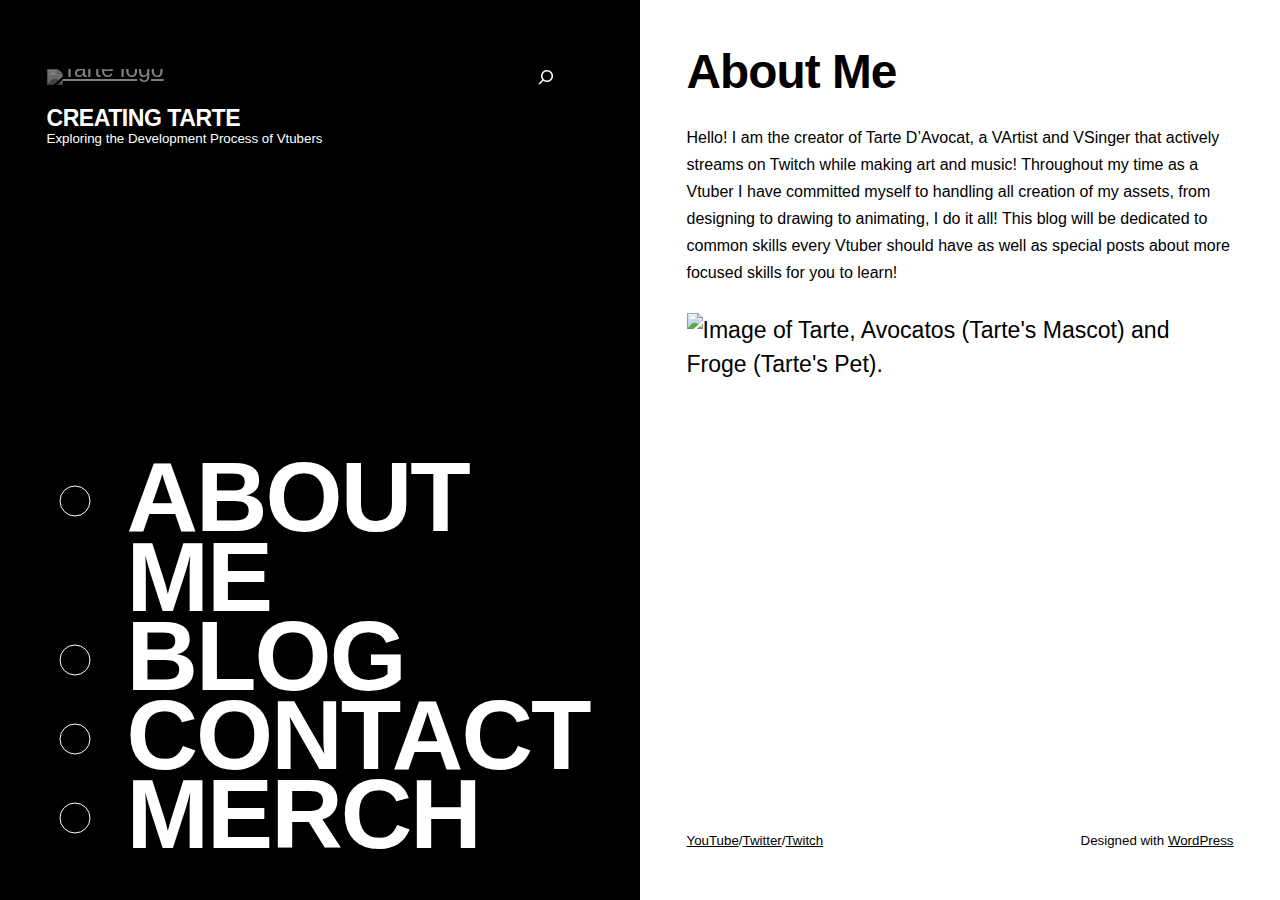
==== commit 97bbb630: "deploy: ba5db2e2465e6b2281c6f700627ed7d934f14144" ====
--- a/index.html
+++ b/index.html
@@ -73,8 +73,8 @@
 :root{--wp-admin-theme-color:#007cba;--wp-admin-theme-color--rgb:0,124,186;--wp-admin-theme-color-darker-10:#006ba1;--wp-admin-theme-color-darker-10--rgb:0,107,161;--wp-admin-theme-color-darker-20:#005a87;--wp-admin-theme-color-darker-20--rgb:0,90,135;--wp-admin-border-width-focus:2px;--wp-block-synced-color:#7a00df;--wp-block-synced-color--rgb:122,0,223;--wp-bound-block-color:#9747ff}@media (min-resolution:192dpi){:root{--wp-admin-border-width-focus:1.5px}}.wp-element-button{cursor:pointer}:root{--wp--preset--font-size--normal:16px;--wp--preset--font-size--huge:42px}:root .has-very-light-gray-background-color{background-color:#eee}:root .has-very-dark-gray-background-color{background-color:#313131}:root .has-very-light-gray-color{color:#eee}:root .has-very-dark-gray-color{color:#313131}:root .has-vivid-green-cyan-to-vivid-cyan-blue-gradient-background{background:linear-gradient(135deg,#00d084,#0693e3)}:root .has-purple-crush-gradient-background{background:linear-gradient(135deg,#34e2e4,#4721fb 50%,#ab1dfe)}:root .has-hazy-dawn-gradient-background{background:linear-gradient(135deg,#faaca8,#dad0ec)}:root .has-subdued-olive-gradient-background{background:linear-gradient(135deg,#fafae1,#67a671)}:root .has-atomic-cream-gradient-background{background:linear-gradient(135deg,#fdd79a,#004a59)}:root .has-nightshade-gradient-background{background:linear-gradient(135deg,#330968,#31cdcf)}:root .has-midnight-gradient-background{background:linear-gradient(135deg,#020381,#2874fc)}.has-regular-font-size{font-size:1em}.has-larger-font-size{font-size:2.625em}.has-normal-font-size{font-size:var(--wp--preset--font-size--normal)}.has-huge-font-size{font-size:var(--wp--preset--font-size--huge)}.has-text-align-center{text-align:center}.has-text-align-left{text-align:left}.has-text-align-right{text-align:right}#end-resizable-editor-section{display:none}.aligncenter{clear:both}.items-justified-left{justify-content:flex-start}.items-justified-center{justify-content:center}.items-justified-right{justify-content:flex-end}.items-justified-space-between{justify-content:space-between}.screen-reader-text{border:0;clip:rect(1px,1px,1px,1px);-webkit-clip-path:inset(50%);clip-path:inset(50%);height:1px;margin:-1px;overflow:hidden;padding:0;position:absolute;width:1px;word-wrap:normal!important}.screen-reader-text:focus{background-color:#ddd;clip:auto!important;-webkit-clip-path:none;clip-path:none;color:#444;display:block;font-size:1em;height:auto;left:5px;line-height:normal;padding:15px 23px 14px;text-decoration:none;top:5px;width:auto;z-index:100000}html :where(.has-border-color){border-style:solid}html :where([style*=border-top-color]){border-top-style:solid}html :where([style*=border-right-color]){border-right-style:solid}html :where([style*=border-bottom-color]){border-bottom-style:solid}html :where([style*=border-left-color]){border-left-style:solid}html :where([style*=border-width]){border-style:solid}html :where([style*=border-top-width]){border-top-style:solid}html :where([style*=border-right-width]){border-right-style:solid}html :where([style*=border-bottom-width]){border-bottom-style:solid}html :where([style*=border-left-width]){border-left-style:solid}html :where(img[class*=wp-image-]){height:auto;max-width:100%}:where(figure){margin:0 0 1em}html :where(.is-position-sticky){--wp-admin--admin-bar--position-offset:var(--wp-admin--admin-bar--height,0px)}@media screen and (max-width:600px){html :where(.is-position-sticky){--wp-admin--admin-bar--position-offset:0px}}
 </style>
 <link rel='stylesheet' id='dashicons-css' href='/assignment4/wp-includes/css/dashicons.min.css?ver=6.5' media='all' />
-<link rel='stylesheet' id='al_product_styles-css' href='/assignment4/wp-content/plugins/ecommerce-product-catalog/css/al_product.min.css?timestamp=1712088398&#038;ver=6.5' media='all' />
-<link rel='stylesheet' id='ic_blocks-css' href='/assignment4/wp-content/plugins/ecommerce-product-catalog/includes/blocks/ic-blocks.min.css?timestamp=1712088398&#038;ver=6.5' media='all' />
+<link rel='stylesheet' id='al_product_styles-css' href='/assignment4/wp-content/plugins/ecommerce-product-catalog/css/al_product.min.css?timestamp=1712091683&#038;ver=6.5' media='all' />
+<link rel='stylesheet' id='ic_blocks-css' href='/assignment4/wp-content/plugins/ecommerce-product-catalog/includes/blocks/ic-blocks.min.css?timestamp=1712091683&#038;ver=6.5' media='all' />
 <style id='global-styles-inline-css'>
 body{--wp--preset--color--black: #000000;--wp--preset--color--cyan-bluish-gray: #abb8c3;--wp--preset--color--white: #ffffff;--wp--preset--color--pale-pink: #f78da7;--wp--preset--color--vivid-red: #cf2e2e;--wp--preset--color--luminous-vivid-orange: #ff6900;--wp--preset--color--luminous-vivid-amber: #fcb900;--wp--preset--color--light-green-cyan: #7bdcb5;--wp--preset--color--vivid-green-cyan: #00d084;--wp--preset--color--pale-cyan-blue: #8ed1fc;--wp--preset--color--vivid-cyan-blue: #0693e3;--wp--preset--color--vivid-purple: #9b51e0;--wp--preset--color--base: #ffffff;--wp--preset--color--contrast: #000000;--wp--preset--color--primary: #ff8484;--wp--preset--gradient--vivid-cyan-blue-to-vivid-purple: linear-gradient(135deg,rgba(6,147,227,1) 0%,rgb(155,81,224) 100%);--wp--preset--gradient--light-green-cyan-to-vivid-green-cyan: linear-gradient(135deg,rgb(122,220,180) 0%,rgb(0,208,130) 100%);--wp--preset--gradient--luminous-vivid-amber-to-luminous-vivid-orange: linear-gradient(135deg,rgba(252,185,0,1) 0%,rgba(255,105,0,1) 100%);--wp--preset--gradient--luminous-vivid-orange-to-vivid-red: linear-gradient(135deg,rgba(255,105,0,1) 0%,rgb(207,46,46) 100%);--wp--preset--gradient--very-light-gray-to-cyan-bluish-gray: linear-gradient(135deg,rgb(238,238,238) 0%,rgb(169,184,195) 100%);--wp--preset--gradient--cool-to-warm-spectrum: linear-gradient(135deg,rgb(74,234,220) 0%,rgb(151,120,209) 20%,rgb(207,42,186) 40%,rgb(238,44,130) 60%,rgb(251,105,98) 80%,rgb(254,248,76) 100%);--wp--preset--gradient--blush-light-purple: linear-gradient(135deg,rgb(255,206,236) 0%,rgb(152,150,240) 100%);--wp--preset--gradient--blush-bordeaux: linear-gradient(135deg,rgb(254,205,165) 0%,rgb(254,45,45) 50%,rgb(107,0,62) 100%);--wp--preset--gradient--luminous-dusk: linear-gradient(135deg,rgb(255,203,112) 0%,rgb(199,81,192) 50%,rgb(65,88,208) 100%);--wp--preset--gradient--pale-ocean: linear-gradient(135deg,rgb(255,245,203) 0%,rgb(182,227,212) 50%,rgb(51,167,181) 100%);--wp--preset--gradient--electric-grass: linear-gradient(135deg,rgb(202,248,128) 0%,rgb(113,206,126) 100%);--wp--preset--gradient--midnight: linear-gradient(135deg,rgb(2,3,129) 0%,rgb(40,116,252) 100%);--wp--preset--font-size--small: clamp(0.833rem, 0.833rem + ((1vw - 0.2rem) * 0.304), 1rem);--wp--preset--font-size--medium: clamp(1rem, 1rem + ((1vw - 0.2rem) * 0.8), 1.44rem);--wp--preset--font-size--large: clamp(1.44rem, 1.44rem + ((1vw - 0.2rem) * 1.153), 2.074rem);--wp--preset--font-size--x-large: clamp(2.074rem, 2.074rem + ((1vw - 0.2rem) * 1.658), 2.986rem);--wp--preset--font-size--x-small: 0.833rem;--wp--preset--font-size--xx-large: clamp(2.986rem, 2.986rem + ((1vw - 0.2rem) * 2.389), 4.3rem);--wp--preset--font-size--huge: clamp(3.583rem, 3.583rem + ((1vw - 0.2rem) * 4.744), 6.192rem);--wp--preset--font-family--system-font: -apple-system, BlinkMacSystemFont, 'Segoe UI', Roboto, Oxygen-Sans, Ubuntu, Cantarell, 'Helvetica Neue', sans-serif;--wp--preset--spacing--20: 0.44rem;--wp--preset--spacing--30: 0.5rem;--wp--preset--spacing--40: clamp(1rem, 1.415vw, 1.5rem);--wp--preset--spacing--50: clamp(1.6875rem, 1.958vw, 2.125rem);--wp--preset--spacing--60: clamp(1.90625rem, 2.876vw, 3.25rem);--wp--preset--spacing--70: clamp(2.125rem, 3.633vw, 4.25rem);--wp--preset--spacing--80: clamp(3.25rem, 5.449vw, 6.375rem);--wp--preset--shadow--natural: 6px 6px 9px rgba(0, 0, 0, 0.2);--wp--preset--shadow--deep: 12px 12px 50px rgba(0, 0, 0, 0.4);--wp--preset--shadow--sharp: 6px 6px 0px rgba(0, 0, 0, 0.2);--wp--preset--shadow--outlined: 6px 6px 0px -3px rgba(255, 255, 255, 1), 6px 6px rgba(0, 0, 0, 1);--wp--preset--shadow--crisp: 6px 6px 0px rgba(0, 0, 0, 1);}body { margin: 0;--wp--style--global--content-size: 800px;--wp--style--global--wide-size: 1200px; }.wp-site-blocks { padding-top: var(--wp--style--root--padding-top); padding-bottom: var(--wp--style--root--padding-bottom); }.has-global-padding { padding-right: var(--wp--style--root--padding-right); padding-left: var(--wp--style--root--padding-left); }.has-global-padding :where(.has-global-padding:not(.wp-block-block)) { padding-right: 0; padding-left: 0; }.has-global-padding > .alignfull { margin-right: calc(var(--wp--style--root--padding-right) * -1); margin-left: calc(var(--wp--style--root--padding-left) * -1); }.has-global-padding :where(.has-global-padding:not(.wp-block-block)) > .alignfull { margin-right: 0; margin-left: 0; }.has-global-padding > .alignfull:where(:not(.has-global-padding):not(.is-layout-flex):not(.is-layout-grid)) > :where([class*="wp-block-"]:not(.alignfull):not([class*="__"]),p,h1,h2,h3,h4,h5,h6,ul,ol) { padding-right: var(--wp--style--root--padding-right); padding-left: var(--wp--style--root--padding-left); }.has-global-padding :where(.has-global-padding) > .alignfull:where(:not(.has-global-padding)) > :where([class*="wp-block-"]:not(.alignfull):not([class*="__"]),p,h1,h2,h3,h4,h5,h6,ul,ol) { padding-right: 0; padding-left: 0; }.wp-site-blocks > .alignleft { float: left; margin-right: 2em; }.wp-site-blocks > .alignright { float: right; margin-left: 2em; }.wp-site-blocks > .aligncenter { justify-content: center; margin-left: auto; margin-right: auto; }:where(.wp-site-blocks) > * { margin-block-start: var(--wp--preset--spacing--50); margin-block-end: 0; }:where(.wp-site-blocks) > :first-child:first-child { margin-block-start: 0; }:where(.wp-site-blocks) > :last-child:last-child { margin-block-end: 0; }body { --wp--style--block-gap: var(--wp--preset--spacing--50); }:where(body .is-layout-flow)  > :first-child:first-child{margin-block-start: 0;}:where(body .is-layout-flow)  > :last-child:last-child{margin-block-end: 0;}:where(body .is-layout-flow)  > *{margin-block-start: var(--wp--preset--spacing--50);margin-block-end: 0;}:where(body .is-layout-constrained)  > :first-child:first-child{margin-block-start: 0;}:where(body .is-layout-constrained)  > :last-child:last-child{margin-block-end: 0;}:where(body .is-layout-constrained)  > *{margin-block-start: var(--wp--preset--spacing--50);margin-block-end: 0;}:where(body .is-layout-flex) {gap: var(--wp--preset--spacing--50);}:where(body .is-layout-grid) {gap: var(--wp--preset--spacing--50);}body .is-layout-flow > .alignleft{float: left;margin-inline-start: 0;margin-inline-end: 2em;}body .is-layout-flow > .alignright{float: right;margin-inline-start: 2em;margin-inline-end: 0;}body .is-layout-flow > .aligncenter{margin-left: auto !important;margin-right: auto !important;}body .is-layout-constrained > .alignleft{float: left;margin-inline-start: 0;margin-inline-end: 2em;}body .is-layout-constrained > .alignright{float: right;margin-inline-start: 2em;margin-inline-end: 0;}body .is-layout-constrained > .aligncenter{margin-left: auto !important;margin-right: auto !important;}body .is-layout-constrained > :where(:not(.alignleft):not(.alignright):not(.alignfull)){max-width: var(--wp--style--global--content-size);margin-left: auto !important;margin-right: auto !important;}body .is-layout-constrained > .alignwide{max-width: var(--wp--style--global--wide-size);}body .is-layout-flex{display: flex;}body .is-layout-flex{flex-wrap: wrap;align-items: center;}body .is-layout-flex > *{margin: 0;}body .is-layout-grid{display: grid;}body .is-layout-grid > *{margin: 0;}body{background-color: var(--wp--preset--color--base);color: var(--wp--preset--color--contrast);font-family: var(--wp--preset--font-family--system-font);font-size: var(--wp--preset--font-size--medium);line-height: 1.47569;--wp--style--root--padding-top: 0;--wp--style--root--padding-right: var(--wp--preset--spacing--70);--wp--style--root--padding-bottom: 0;--wp--style--root--padding-left: var(--wp--preset--spacing--70);}a:where(:not(.wp-element-button)){color: var(--wp--preset--color--primary);text-decoration: underline;}a:where(:not(.wp-element-button)):hover{color: var(--wp--preset--color--contrast);text-decoration: none;}h1, h2, h3, h4, h5, h6{font-weight: 700;letter-spacing: -0.02em;line-height: 1.05;}h1{font-size: var(--wp--preset--font-size--xx-large);line-height: 0.988372093;}h2{font-size: var(--wp--preset--font-size--x-large);}h3{font-size: var(--wp--preset--font-size--large);line-height: 1.205400193;}h4{font-size: var(--wp--preset--font-size--medium);line-height: calc(1em + 0.6875rem);}h5{font-size: var(--wp--preset--font-size--small);line-height: 1.5;}h6{font-size: var(--wp--preset--font-size--x-small);line-height: 1.651651652;}.wp-element-button, .wp-block-button__link{background-color: var(--wp--preset--color--contrast);border-radius: 0;border-width: 0;color: var(--wp--preset--color--base);font-family: inherit;font-size: var(--wp--preset--font-size--small);font-weight: 600;line-height: 1;padding-top: 1.125rem;padding-right: 2.25rem;padding-bottom: 1.125rem;padding-left: 2.25rem;text-decoration: none;}.wp-element-button:hover, .wp-block-button__link:hover{background-color: var(--wp--preset--color--primary);color: var(--wp--preset--color--base);}.wp-element-button:focus, .wp-block-button__link:focus{background-color: var(--wp--preset--color--primary);color: var(--wp--preset--color--base);}.wp-element-button:active, .wp-block-button__link:active{background-color: var(--wp--preset--color--contrast);color: var(--wp--preset--color--base);}.wp-element-caption, .wp-block-audio figcaption, .wp-block-embed figcaption, .wp-block-gallery figcaption, .wp-block-image figcaption, .wp-block-table figcaption, .wp-block-video figcaption{color: var(--wp--preset--color--contrast);font-size: var(--wp--preset--font-size--x-small);margin-top: var(--wp--preset--spacing--30);margin-bottom: var(--wp--preset--spacing--50);}.has-black-color{color: var(--wp--preset--color--black) !important;}.has-cyan-bluish-gray-color{color: var(--wp--preset--color--cyan-bluish-gray) !important;}.has-white-color{color: var(--wp--preset--color--white) !important;}.has-pale-pink-color{color: var(--wp--preset--color--pale-pink) !important;}.has-vivid-red-color{color: var(--wp--preset--color--vivid-red) !important;}.has-luminous-vivid-orange-color{color: var(--wp--preset--color--luminous-vivid-orange) !important;}.has-luminous-vivid-amber-color{color: var(--wp--preset--color--luminous-vivid-amber) !important;}.has-light-green-cyan-color{color: var(--wp--preset--color--light-green-cyan) !important;}.has-vivid-green-cyan-color{color: var(--wp--preset--color--vivid-green-cyan) !important;}.has-pale-cyan-blue-color{color: var(--wp--preset--color--pale-cyan-blue) !important;}.has-vivid-cyan-blue-color{color: var(--wp--preset--color--vivid-cyan-blue) !important;}.has-vivid-purple-color{color: var(--wp--preset--color--vivid-purple) !important;}.has-base-color{color: var(--wp--preset--color--base) !important;}.has-contrast-color{color: var(--wp--preset--color--contrast) !important;}.has-primary-color{color: var(--wp--preset--color--primary) !important;}.has-black-background-color{background-color: var(--wp--preset--color--black) !important;}.has-cyan-bluish-gray-background-color{background-color: var(--wp--preset--color--cyan-bluish-gray) !important;}.has-white-background-color{background-color: var(--wp--preset--color--white) !important;}.has-pale-pink-background-color{background-color: var(--wp--preset--color--pale-pink) !important;}.has-vivid-red-background-color{background-color: var(--wp--preset--color--vivid-red) !important;}.has-luminous-vivid-orange-background-color{background-color: var(--wp--preset--color--luminous-vivid-orange) !important;}.has-luminous-vivid-amber-background-color{background-color: var(--wp--preset--color--luminous-vivid-amber) !important;}.has-light-green-cyan-background-color{background-color: var(--wp--preset--color--light-green-cyan) !important;}.has-vivid-green-cyan-background-color{background-color: var(--wp--preset--color--vivid-green-cyan) !important;}.has-pale-cyan-blue-background-color{background-color: var(--wp--preset--color--pale-cyan-blue) !important;}.has-vivid-cyan-blue-background-color{background-color: var(--wp--preset--color--vivid-cyan-blue) !important;}.has-vivid-purple-background-color{background-color: var(--wp--preset--color--vivid-purple) !important;}.has-base-background-color{background-color: var(--wp--preset--color--base) !important;}.has-contrast-background-color{background-color: var(--wp--preset--color--contrast) !important;}.has-primary-background-color{background-color: var(--wp--preset--color--primary) !important;}.has-black-border-color{border-color: var(--wp--preset--color--black) !important;}.has-cyan-bluish-gray-border-color{border-color: var(--wp--preset--color--cyan-bluish-gray) !important;}.has-white-border-color{border-color: var(--wp--preset--color--white) !important;}.has-pale-pink-border-color{border-color: var(--wp--preset--color--pale-pink) !important;}.has-vivid-red-border-color{border-color: var(--wp--preset--color--vivid-red) !important;}.has-luminous-vivid-orange-border-color{border-color: var(--wp--preset--color--luminous-vivid-orange) !important;}.has-luminous-vivid-amber-border-color{border-color: var(--wp--preset--color--luminous-vivid-amber) !important;}.has-light-green-cyan-border-color{border-color: var(--wp--preset--color--light-green-cyan) !important;}.has-vivid-green-cyan-border-color{border-color: var(--wp--preset--color--vivid-green-cyan) !important;}.has-pale-cyan-blue-border-color{border-color: var(--wp--preset--color--pale-cyan-blue) !important;}.has-vivid-cyan-blue-border-color{border-color: var(--wp--preset--color--vivid-cyan-blue) !important;}.has-vivid-purple-border-color{border-color: var(--wp--preset--color--vivid-purple) !important;}.has-base-border-color{border-color: var(--wp--preset--color--base) !important;}.has-contrast-border-color{border-color: var(--wp--preset--color--contrast) !important;}.has-primary-border-color{border-color: var(--wp--preset--color--primary) !important;}.has-vivid-cyan-blue-to-vivid-purple-gradient-background{background: var(--wp--preset--gradient--vivid-cyan-blue-to-vivid-purple) !important;}.has-light-green-cyan-to-vivid-green-cyan-gradient-background{background: var(--wp--preset--gradient--light-green-cyan-to-vivid-green-cyan) !important;}.has-luminous-vivid-amber-to-luminous-vivid-orange-gradient-background{background: var(--wp--preset--gradient--luminous-vivid-amber-to-luminous-vivid-orange) !important;}.has-luminous-vivid-orange-to-vivid-red-gradient-background{background: var(--wp--preset--gradient--luminous-vivid-orange-to-vivid-red) !important;}.has-very-light-gray-to-cyan-bluish-gray-gradient-background{background: var(--wp--preset--gradient--very-light-gray-to-cyan-bluish-gray) !important;}.has-cool-to-warm-spectrum-gradient-background{background: var(--wp--preset--gradient--cool-to-warm-spectrum) !important;}.has-blush-light-purple-gradient-background{background: var(--wp--preset--gradient--blush-light-purple) !important;}.has-blush-bordeaux-gradient-background{background: var(--wp--preset--gradient--blush-bordeaux) !important;}.has-luminous-dusk-gradient-background{background: var(--wp--preset--gradient--luminous-dusk) !important;}.has-pale-ocean-gradient-background{background: var(--wp--preset--gradient--pale-ocean) !important;}.has-electric-grass-gradient-background{background: var(--wp--preset--gradient--electric-grass) !important;}.has-midnight-gradient-background{background: var(--wp--preset--gradient--midnight) !important;}.has-small-font-size{font-size: var(--wp--preset--font-size--small) !important;}.has-medium-font-size{font-size: var(--wp--preset--font-size--medium) !important;}.has-large-font-size{font-size: var(--wp--preset--font-size--large) !important;}.has-x-large-font-size{font-size: var(--wp--preset--font-size--x-large) !important;}.has-x-small-font-size{font-size: var(--wp--preset--font-size--x-small) !important;}.has-xx-large-font-size{font-size: var(--wp--preset--font-size--xx-large) !important;}.has-huge-font-size{font-size: var(--wp--preset--font-size--huge) !important;}.has-system-font-font-family{font-family: var(--wp--preset--font-family--system-font) !important;}
 .wp-block-navigation{color: var(--wp--preset--color--base);font-size: var(--wp--preset--font-size--huge);font-weight: 700;letter-spacing: -0.02em;line-height: 0.8;text-decoration: none;text-transform: uppercase;}.wp-block-navigation-is-layout-flow > :first-child:first-child{margin-block-start: 0;}.wp-block-navigation-is-layout-flow > :last-child:last-child{margin-block-end: 0;}.wp-block-navigation-is-layout-flow > *{margin-block-start: 0px;margin-block-end: 0;}.wp-block-navigation-is-layout-constrained > :first-child:first-child{margin-block-start: 0;}.wp-block-navigation-is-layout-constrained > :last-child:last-child{margin-block-end: 0;}.wp-block-navigation-is-layout-constrained > *{margin-block-start: 0px;margin-block-end: 0;}.wp-block-navigation-is-layout-flex{gap: 0px;}.wp-block-navigation-is-layout-grid{gap: 0px;}
@@ -165,7 +165,7 @@
 <div class="wp-block-group is-vertical is-content-justification-stretch is-layout-flex wp-container-core-group-is-layout-2 wp-block-group-is-layout-flex">
 <div class="wp-block-columns are-vertically-aligned-center is-layout-flex wp-container-core-columns-is-layout-1 wp-block-columns-is-layout-flex">
 <div class="wp-block-column is-vertically-aligned-center is-layout-flow wp-block-column-is-layout-flow" style="flex-basis:100%">
-<div class="wp-block-group is-content-justification-space-between is-nowrap is-layout-flex wp-container-core-group-is-layout-1 wp-block-group-is-layout-flex"><div class="wp-block-site-logo wp-duotone-dark-grayscale"><a href="/assignment4/" class="custom-logo-link" rel="home" aria-current="page"><img width="69" height="69" src="/assignment4/wp-content/uploads/2024/03/Image-3-removebg-preview.png" class="custom-logo" alt="Creating Tarte" decoding="async" srcset="/assignment4/wp-content/uploads/2024/03/Image-3-removebg-preview.png 500w, /assignment4/wp-content/uploads/2024/03/Image-3-removebg-preview-300x300.png 300w, /assignment4/wp-content/uploads/2024/03/Image-3-removebg-preview-150x150.png 150w, /assignment4/wp-content/uploads/2024/03/Image-3-removebg-preview-160x160.png 160w" sizes="(max-width: 69px) 100vw, 69px" /></a></div>
+<div class="wp-block-group is-content-justification-space-between is-nowrap is-layout-flex wp-container-core-group-is-layout-1 wp-block-group-is-layout-flex"><div class="wp-block-site-logo wp-duotone-dark-grayscale"><a href="/assignment4/" class="custom-logo-link" rel="home" aria-current="page"><img width="69" height="69" src="/assignment4/wp-content/uploads/2024/03/Image-3-removebg-preview.png" class="custom-logo" alt="Tarte logo" decoding="async" srcset="/assignment4/wp-content/uploads/2024/03/Image-3-removebg-preview.png 500w, /assignment4/wp-content/uploads/2024/03/Image-3-removebg-preview-300x300.png 300w, /assignment4/wp-content/uploads/2024/03/Image-3-removebg-preview-150x150.png 150w, /assignment4/wp-content/uploads/2024/03/Image-3-removebg-preview-160x160.png 160w" sizes="(max-width: 69px) 100vw, 69px" /></a></div>
 
 <form role="search" method="get" action="/assignment4/" class="wp-block-search__button-only wp-block-search__searchfield-hidden wp-block-search__icon-button wp-block-search" 
 		 data-wp-interactive="core/search"data-wp-context='{"isSearchInputVisible":false,"inputId":"wp-block-search__input-1","ariaLabelExpanded":"Submit Search","ariaLabelCollapsed":"Expand search field"}'data-wp-class--wp-block-search__searchfield-hidden="!context.isSearchInputVisible"
